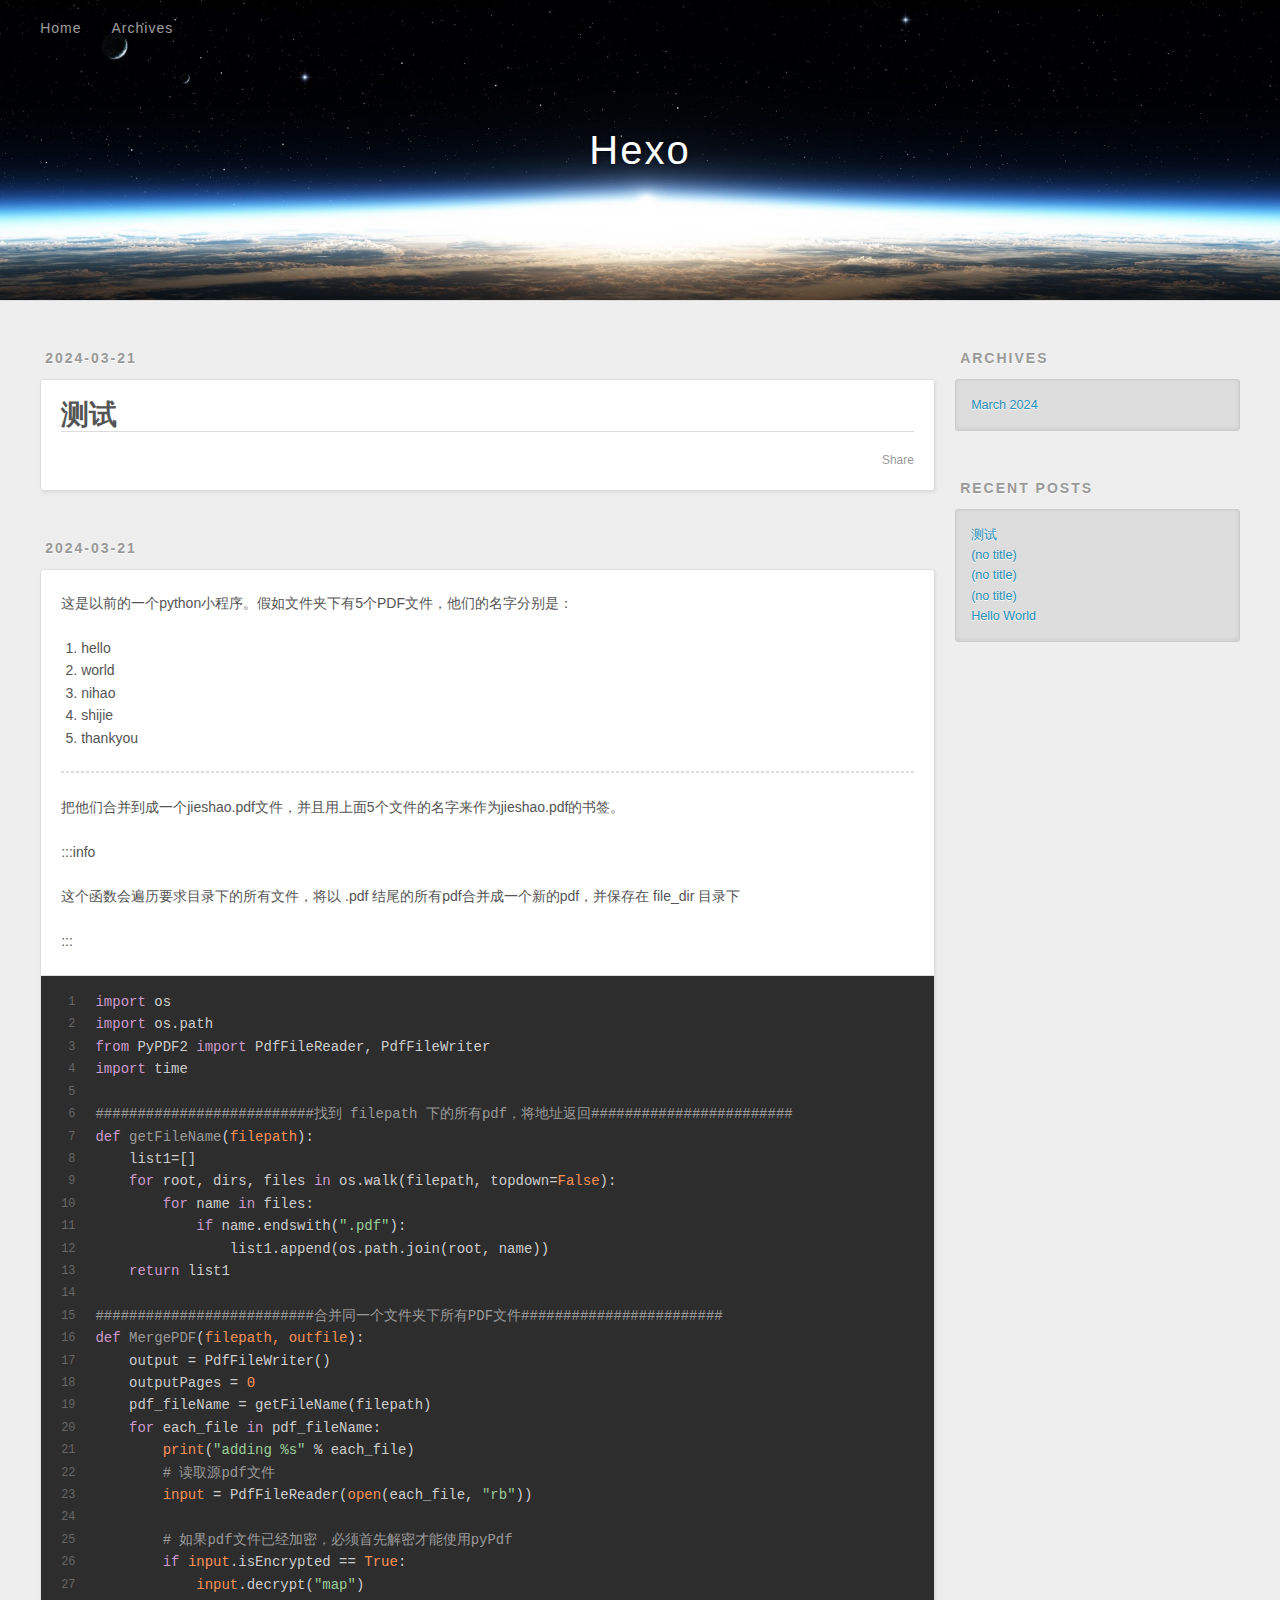
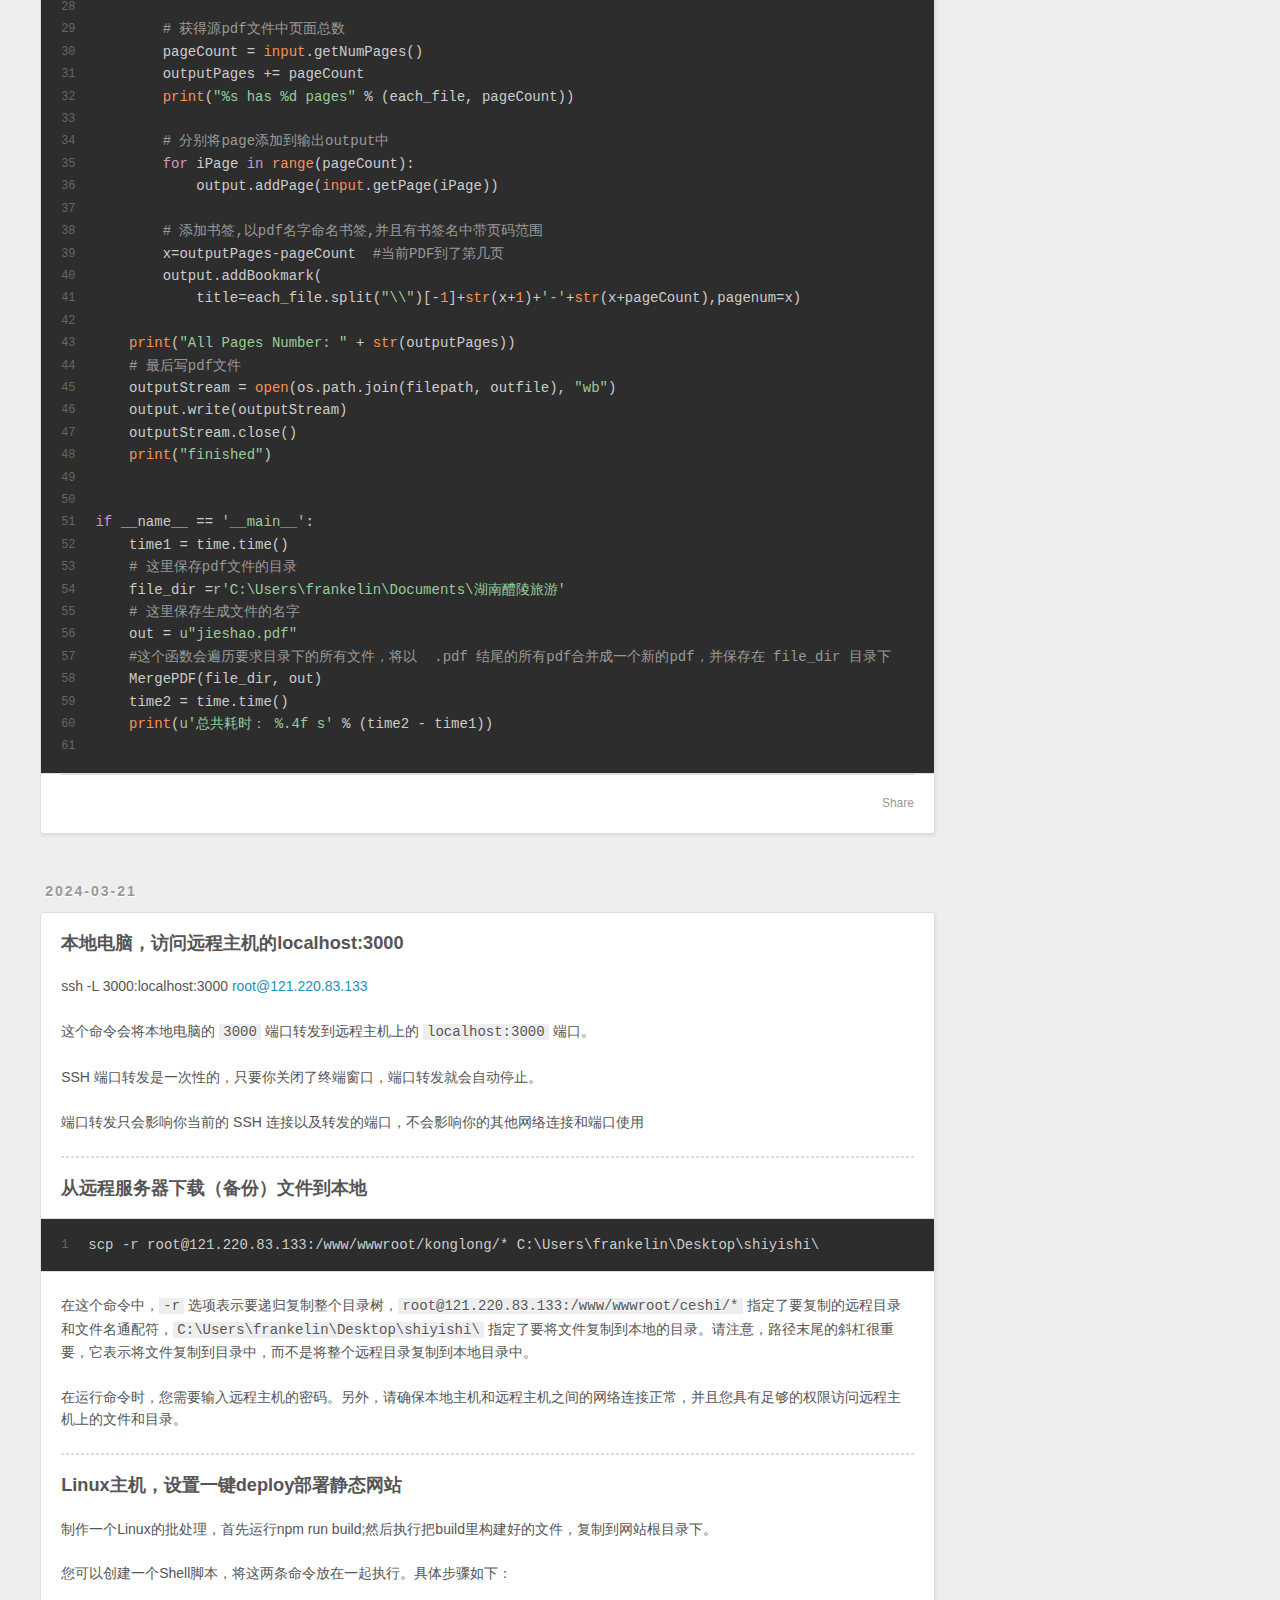
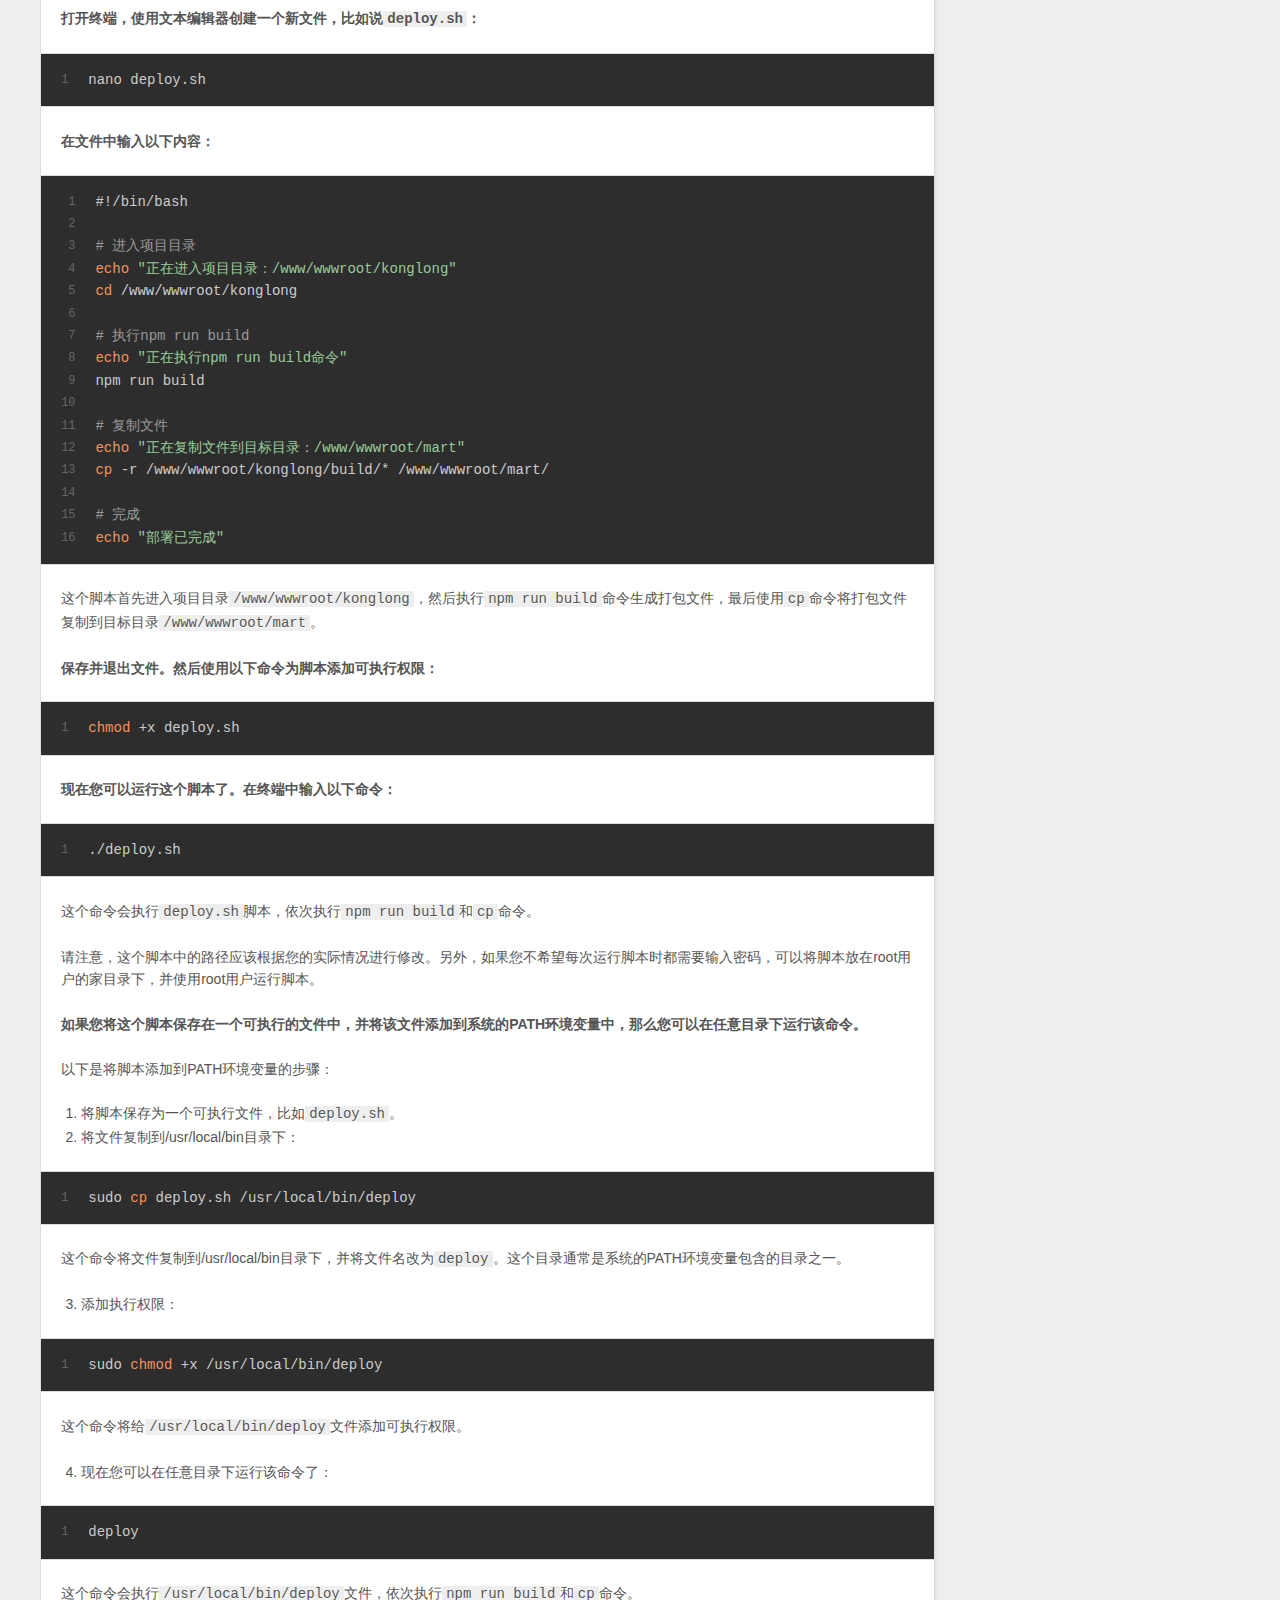
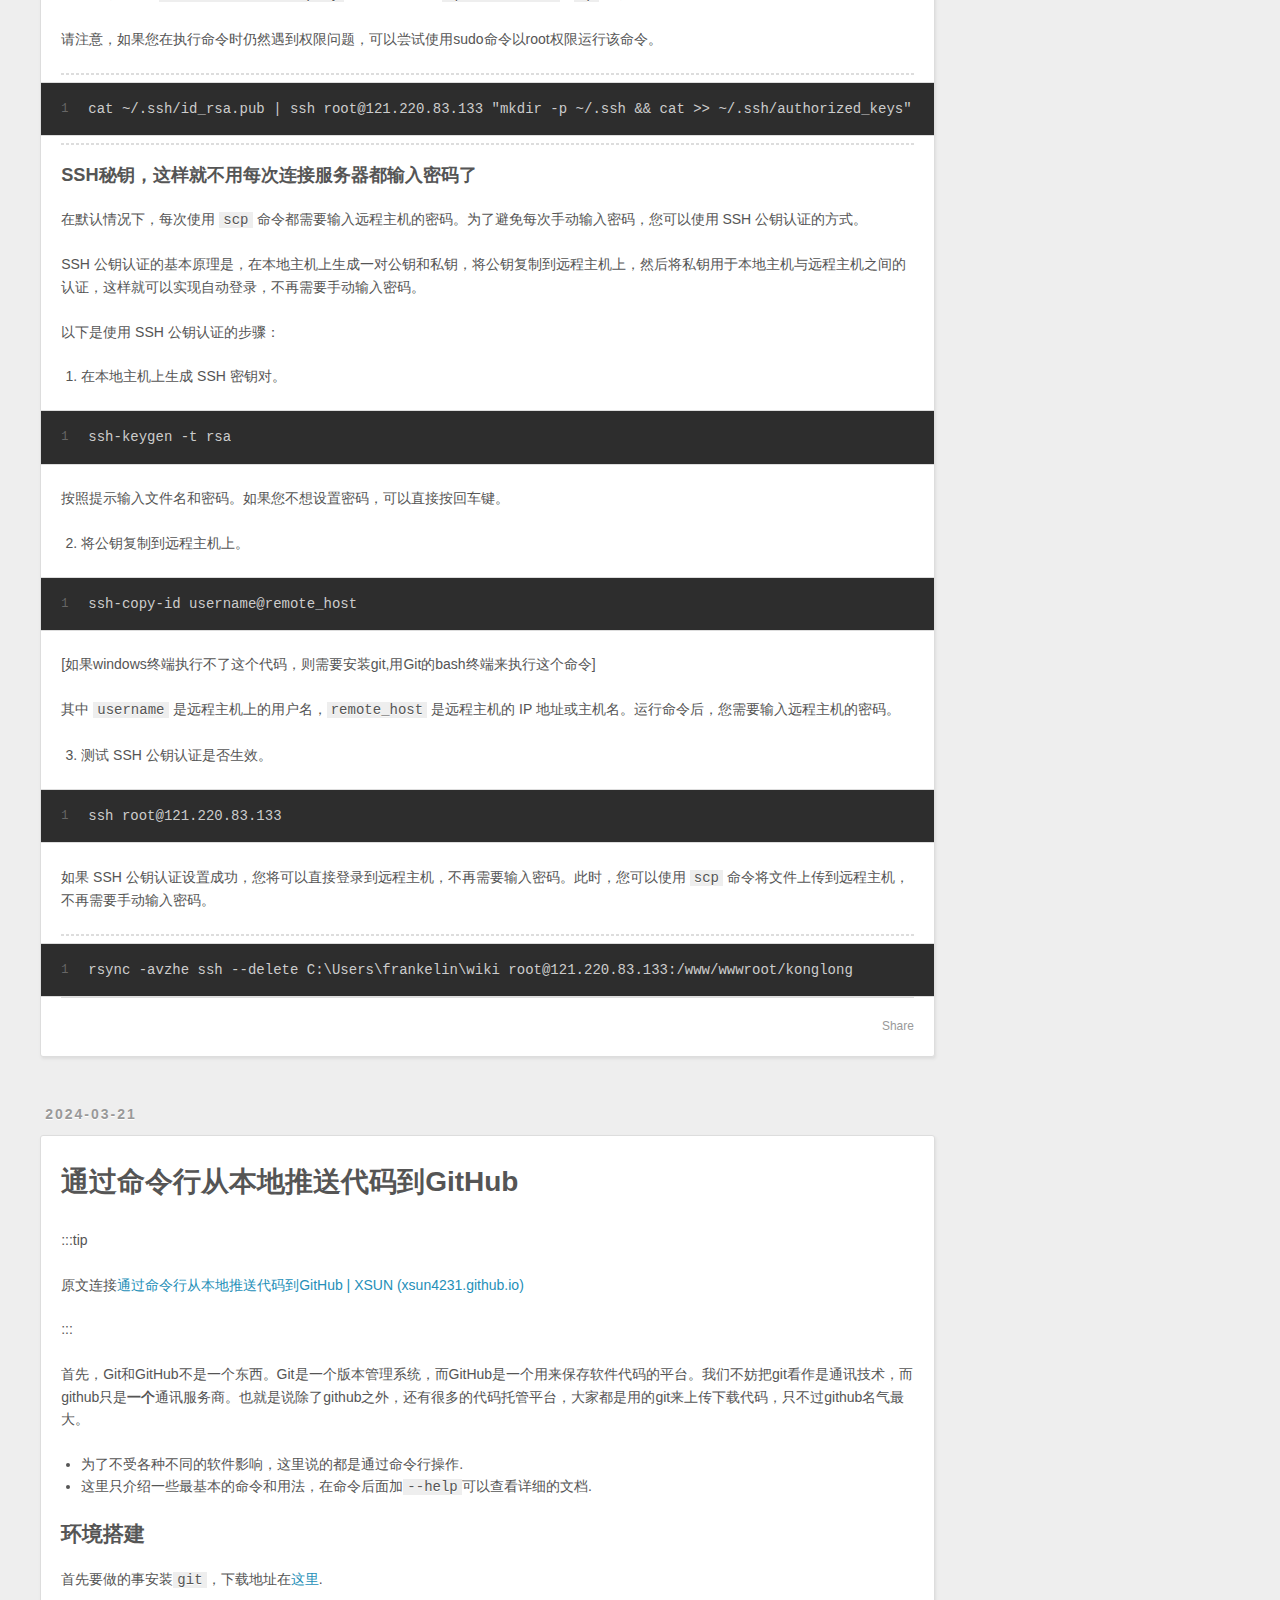
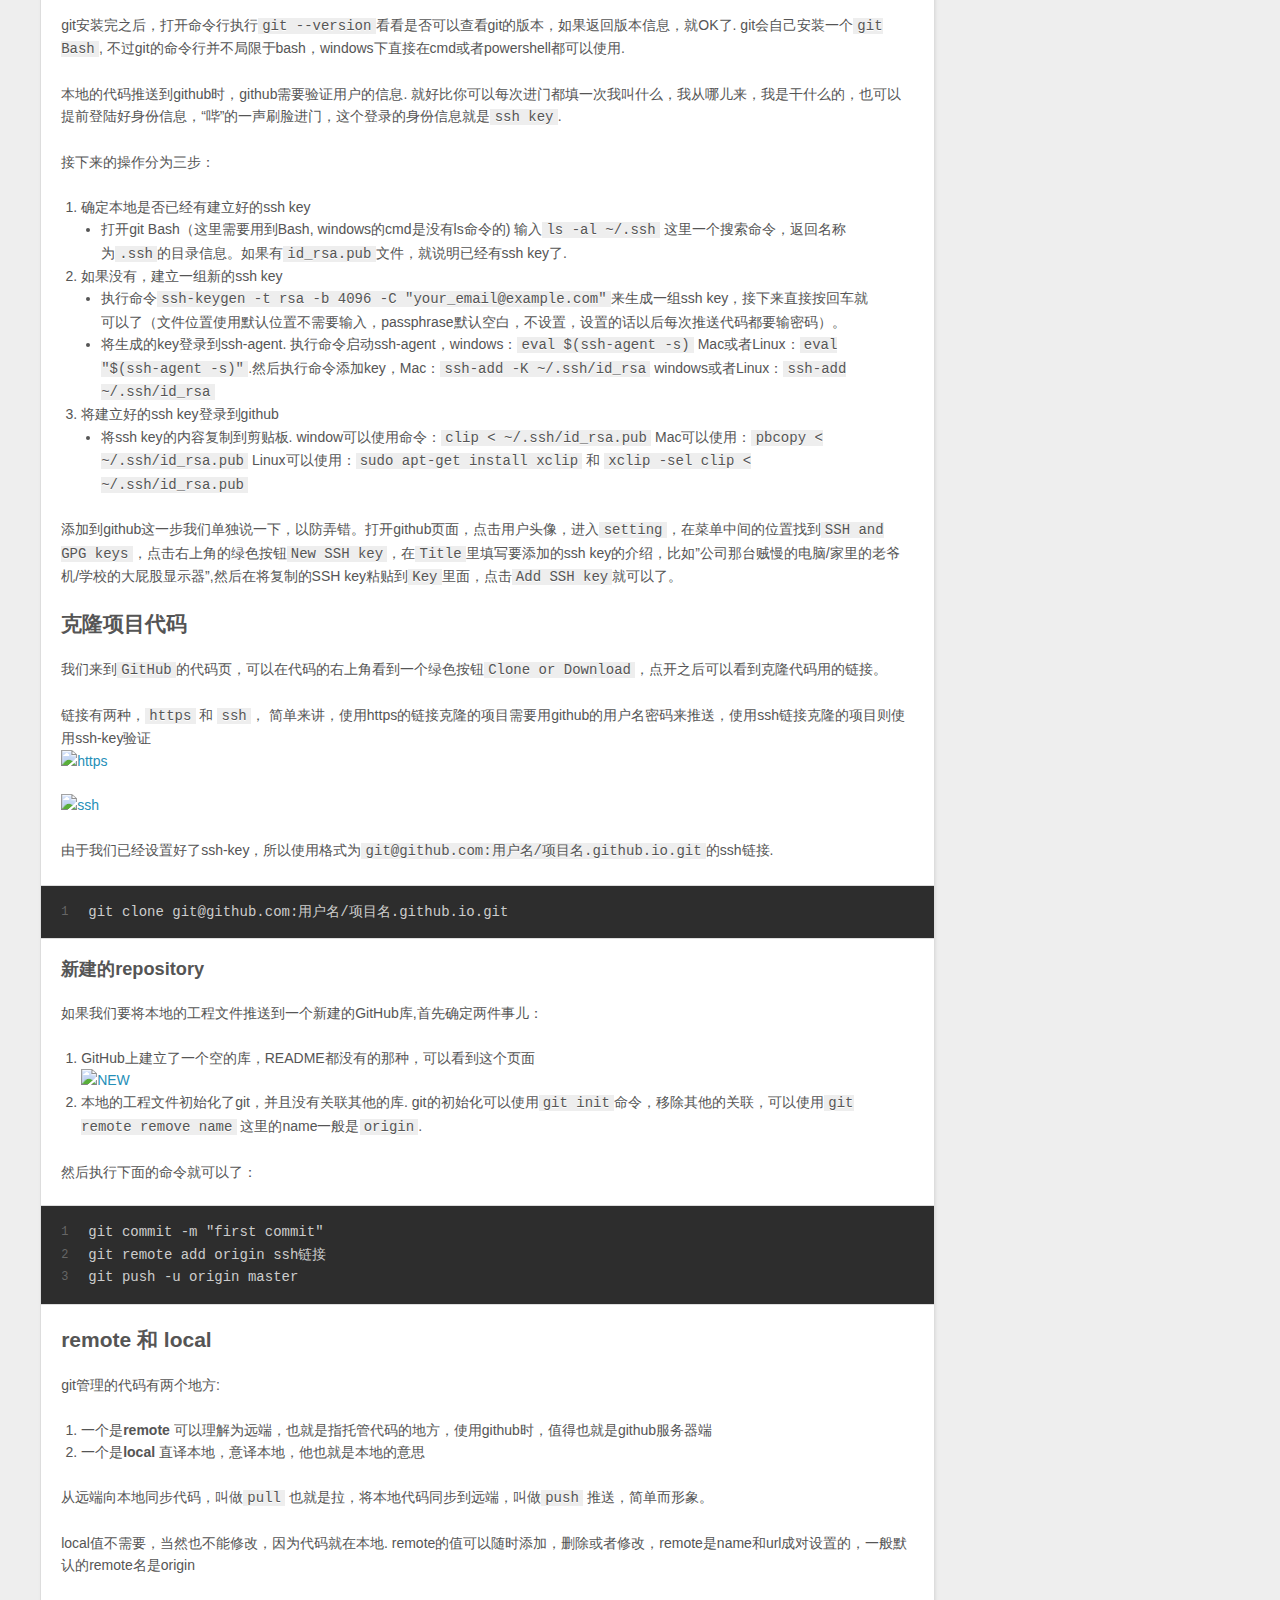
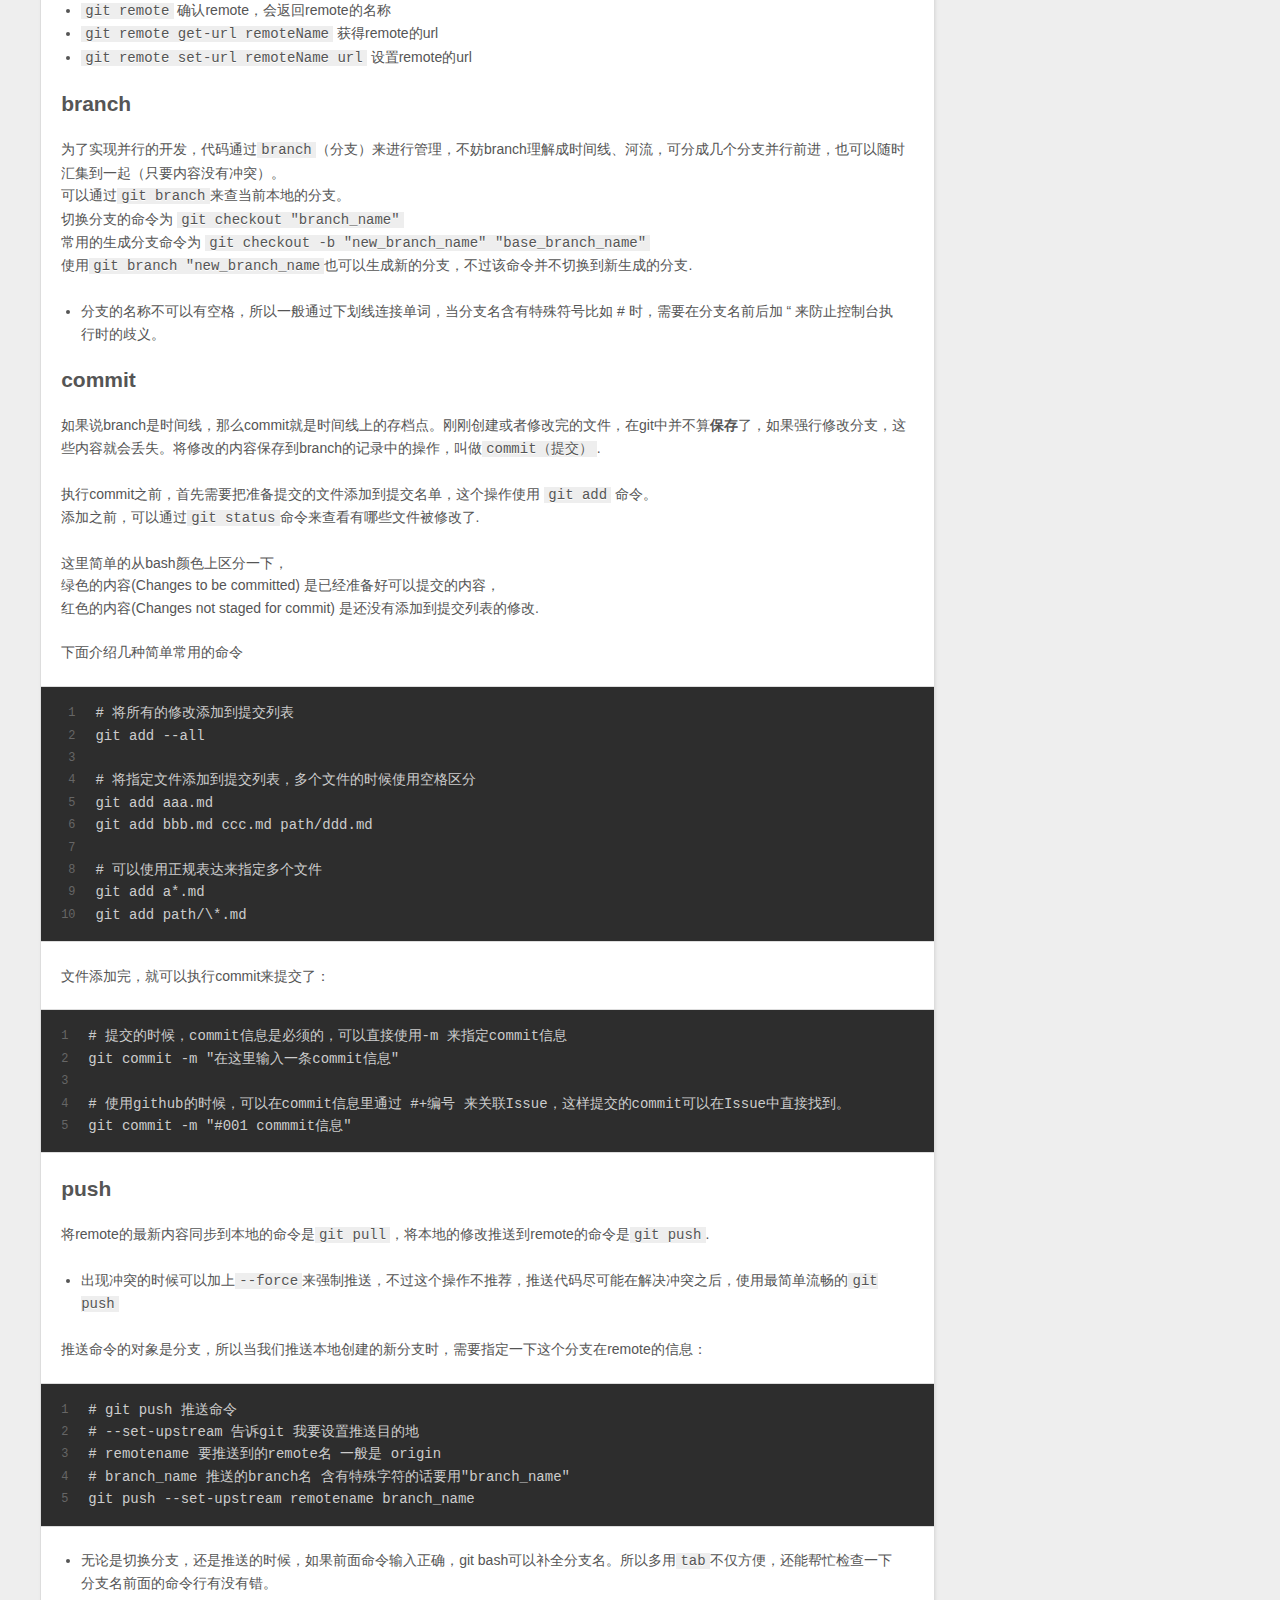
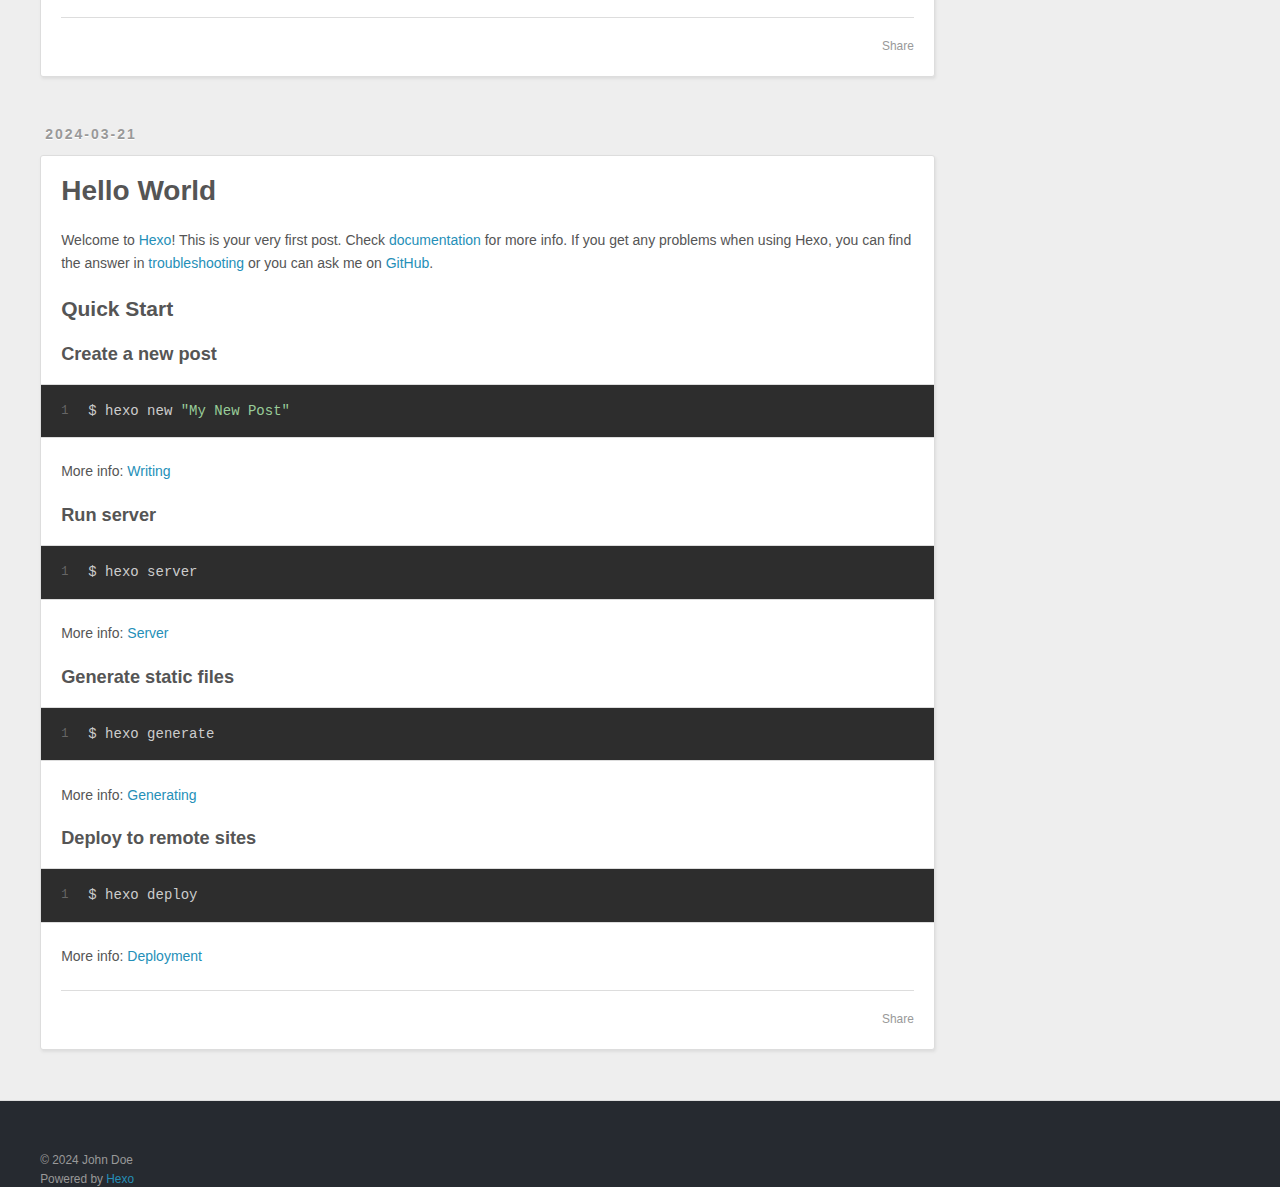
==== index.html @ c671fc61 "Site updated: 2024-03-21 11:23:31" ====
<!DOCTYPE html>
<html>
<head>
  <meta charset="utf-8">
  
  
  <title>Hexo</title>
  <meta name="viewport" content="width=device-width, initial-scale=1, shrink-to-fit=no">
  <meta property="og:type" content="website">
<meta property="og:title" content="Hexo">
<meta property="og:url" content="http://example.com/index.html">
<meta property="og:site_name" content="Hexo">
<meta property="og:locale" content="en_US">
<meta property="article:author" content="John Doe">
<meta name="twitter:card" content="summary">
  
    <link rel="alternate" href="/atom.xml" title="Hexo" type="application/atom+xml">
  
  
    <link rel="shortcut icon" href="/favicon.png">
  
  
  
<link rel="stylesheet" href="/css/style.css">

  
    
<link rel="stylesheet" href="/fancybox/jquery.fancybox.min.css">

  
  
<meta name="generator" content="Hexo 7.1.1"></head>

<body>
  <div id="container">
    <div id="wrap">
      <header id="header">
  <div id="banner"></div>
  <div id="header-outer" class="outer">
    <div id="header-title" class="inner">
      <h1 id="logo-wrap">
        <a href="/" id="logo">Hexo</a>
      </h1>
      
    </div>
    <div id="header-inner" class="inner">
      <nav id="main-nav">
        <a id="main-nav-toggle" class="nav-icon"><span class="fa fa-bars"></span></a>
        
          <a class="main-nav-link" href="/">Home</a>
        
          <a class="main-nav-link" href="/archives">Archives</a>
        
      </nav>
      <nav id="sub-nav">
        
        
          <a class="nav-icon" href="/atom.xml" title="RSS Feed"><span class="fa fa-rss"></span></a>
        
        <a class="nav-icon nav-search-btn" title="Search"><span class="fa fa-search"></span></a>
      </nav>
      <div id="search-form-wrap">
        <form action="//google.com/search" method="get" accept-charset="UTF-8" class="search-form"><input type="search" name="q" class="search-form-input" placeholder="Search"><button type="submit" class="search-form-submit">&#xF002;</button><input type="hidden" name="sitesearch" value="http://example.com"></form>
      </div>
    </div>
  </div>
</header>

      <div class="outer">
        <section id="main">
  
    <article id="post-测试" class="h-entry article article-type-post" itemprop="blogPost" itemscope itemtype="https://schema.org/BlogPosting">
  <div class="article-meta">
    <a href="/2024/03/21/%E6%B5%8B%E8%AF%95/" class="article-date">
  <time class="dt-published" datetime="2024-03-21T03:18:08.000Z" itemprop="datePublished">2024-03-21</time>
</a>
    
  </div>
  <div class="article-inner">
    
    
      <header class="article-header">
        
  
    <h1 itemprop="name">
      <a class="p-name article-title" href="/2024/03/21/%E6%B5%8B%E8%AF%95/">测试</a>
    </h1>
  

      </header>
    
    <div class="e-content article-entry" itemprop="articleBody">
      
        
      
    </div>
    <footer class="article-footer">
      <a data-url="http://example.com/2024/03/21/%E6%B5%8B%E8%AF%95/" data-id="clu0o3ob500018ks64itm0ro1" data-title="测试" class="article-share-link"><span class="fa fa-share">Share</span></a>
      
      
      
    </footer>
  </div>
  
</article>



  
    <article id="post-用python把多个pdf合并为一个PDF并自动添加书签" class="h-entry article article-type-post" itemprop="blogPost" itemscope itemtype="https://schema.org/BlogPosting">
  <div class="article-meta">
    <a href="/2024/03/21/%E7%94%A8python%E6%8A%8A%E5%A4%9A%E4%B8%AApdf%E5%90%88%E5%B9%B6%E4%B8%BA%E4%B8%80%E4%B8%AAPDF%E5%B9%B6%E8%87%AA%E5%8A%A8%E6%B7%BB%E5%8A%A0%E4%B9%A6%E7%AD%BE/" class="article-date">
  <time class="dt-published" datetime="2024-03-21T03:13:00.578Z" itemprop="datePublished">2024-03-21</time>
</a>
    
  </div>
  <div class="article-inner">
    
    
    <div class="e-content article-entry" itemprop="articleBody">
      
        <p>这是以前的一个python小程序。假如文件夹下有5个PDF文件，他们的名字分别是：</p>
<ol>
<li>hello</li>
<li>world</li>
<li>nihao</li>
<li>shijie</li>
<li>thankyou</li>
</ol>
<hr>
<p>把他们合并到成一个jieshao.pdf文件，并且用上面5个文件的名字来作为jieshao.pdf的书签。</p>
<p><em><!-- truncate --></em></p>
<p>:::info</p>
<p>这个函数会遍历要求目录下的所有文件，将以  .pdf 结尾的所有pdf合并成一个新的pdf，并保存在 file_dir 目录下</p>
<p>:::</p>
<figure class="highlight python"><table><tr><td class="gutter"><pre><span class="line">1</span><br><span class="line">2</span><br><span class="line">3</span><br><span class="line">4</span><br><span class="line">5</span><br><span class="line">6</span><br><span class="line">7</span><br><span class="line">8</span><br><span class="line">9</span><br><span class="line">10</span><br><span class="line">11</span><br><span class="line">12</span><br><span class="line">13</span><br><span class="line">14</span><br><span class="line">15</span><br><span class="line">16</span><br><span class="line">17</span><br><span class="line">18</span><br><span class="line">19</span><br><span class="line">20</span><br><span class="line">21</span><br><span class="line">22</span><br><span class="line">23</span><br><span class="line">24</span><br><span class="line">25</span><br><span class="line">26</span><br><span class="line">27</span><br><span class="line">28</span><br><span class="line">29</span><br><span class="line">30</span><br><span class="line">31</span><br><span class="line">32</span><br><span class="line">33</span><br><span class="line">34</span><br><span class="line">35</span><br><span class="line">36</span><br><span class="line">37</span><br><span class="line">38</span><br><span class="line">39</span><br><span class="line">40</span><br><span class="line">41</span><br><span class="line">42</span><br><span class="line">43</span><br><span class="line">44</span><br><span class="line">45</span><br><span class="line">46</span><br><span class="line">47</span><br><span class="line">48</span><br><span class="line">49</span><br><span class="line">50</span><br><span class="line">51</span><br><span class="line">52</span><br><span class="line">53</span><br><span class="line">54</span><br><span class="line">55</span><br><span class="line">56</span><br><span class="line">57</span><br><span class="line">58</span><br><span class="line">59</span><br><span class="line">60</span><br><span class="line">61</span><br></pre></td><td class="code"><pre><span class="line"><span class="keyword">import</span> os</span><br><span class="line"><span class="keyword">import</span> os.path</span><br><span class="line"><span class="keyword">from</span> PyPDF2 <span class="keyword">import</span> PdfFileReader, PdfFileWriter</span><br><span class="line"><span class="keyword">import</span> time</span><br><span class="line"></span><br><span class="line"><span class="comment">##########################找到 filepath 下的所有pdf，将地址返回########################</span></span><br><span class="line"><span class="keyword">def</span> <span class="title function_">getFileName</span>(<span class="params">filepath</span>):</span><br><span class="line">    list1=[]</span><br><span class="line">    <span class="keyword">for</span> root, dirs, files <span class="keyword">in</span> os.walk(filepath, topdown=<span class="literal">False</span>):</span><br><span class="line">        <span class="keyword">for</span> name <span class="keyword">in</span> files:</span><br><span class="line">            <span class="keyword">if</span> name.endswith(<span class="string">&quot;.pdf&quot;</span>):</span><br><span class="line">                list1.append(os.path.join(root, name))</span><br><span class="line">    <span class="keyword">return</span> list1</span><br><span class="line"></span><br><span class="line"><span class="comment">##########################合并同一个文件夹下所有PDF文件########################</span></span><br><span class="line"><span class="keyword">def</span> <span class="title function_">MergePDF</span>(<span class="params">filepath, outfile</span>):</span><br><span class="line">    output = PdfFileWriter()</span><br><span class="line">    outputPages = <span class="number">0</span></span><br><span class="line">    pdf_fileName = getFileName(filepath)</span><br><span class="line">    <span class="keyword">for</span> each_file <span class="keyword">in</span> pdf_fileName:</span><br><span class="line">        <span class="built_in">print</span>(<span class="string">&quot;adding %s&quot;</span> % each_file)</span><br><span class="line">        <span class="comment"># 读取源pdf文件</span></span><br><span class="line">        <span class="built_in">input</span> = PdfFileReader(<span class="built_in">open</span>(each_file, <span class="string">&quot;rb&quot;</span>))</span><br><span class="line"></span><br><span class="line">        <span class="comment"># 如果pdf文件已经加密，必须首先解密才能使用pyPdf</span></span><br><span class="line">        <span class="keyword">if</span> <span class="built_in">input</span>.isEncrypted == <span class="literal">True</span>:</span><br><span class="line">            <span class="built_in">input</span>.decrypt(<span class="string">&quot;map&quot;</span>)</span><br><span class="line"></span><br><span class="line">        <span class="comment"># 获得源pdf文件中页面总数</span></span><br><span class="line">        pageCount = <span class="built_in">input</span>.getNumPages()</span><br><span class="line">        outputPages += pageCount</span><br><span class="line">        <span class="built_in">print</span>(<span class="string">&quot;%s has %d pages&quot;</span> % (each_file, pageCount))</span><br><span class="line"></span><br><span class="line">        <span class="comment"># 分别将page添加到输出output中</span></span><br><span class="line">        <span class="keyword">for</span> iPage <span class="keyword">in</span> <span class="built_in">range</span>(pageCount):</span><br><span class="line">            output.addPage(<span class="built_in">input</span>.getPage(iPage))</span><br><span class="line"></span><br><span class="line">        <span class="comment"># 添加书签,以pdf名字命名书签,并且有书签名中带页码范围</span></span><br><span class="line">        x=outputPages-pageCount  <span class="comment">#当前PDF到了第几页</span></span><br><span class="line">        output.addBookmark(</span><br><span class="line">            title=each_file.split(<span class="string">&quot;\\&quot;</span>)[-<span class="number">1</span>]+<span class="built_in">str</span>(x+<span class="number">1</span>)+<span class="string">&#x27;-&#x27;</span>+<span class="built_in">str</span>(x+pageCount),pagenum=x)</span><br><span class="line"></span><br><span class="line">    <span class="built_in">print</span>(<span class="string">&quot;All Pages Number: &quot;</span> + <span class="built_in">str</span>(outputPages))</span><br><span class="line">    <span class="comment"># 最后写pdf文件</span></span><br><span class="line">    outputStream = <span class="built_in">open</span>(os.path.join(filepath, outfile), <span class="string">&quot;wb&quot;</span>)</span><br><span class="line">    output.write(outputStream)</span><br><span class="line">    outputStream.close()</span><br><span class="line">    <span class="built_in">print</span>(<span class="string">&quot;finished&quot;</span>)</span><br><span class="line"></span><br><span class="line"></span><br><span class="line"><span class="keyword">if</span> __name__ == <span class="string">&#x27;__main__&#x27;</span>:</span><br><span class="line">    time1 = time.time()</span><br><span class="line">    <span class="comment"># 这里保存pdf文件的目录    </span></span><br><span class="line">    file_dir =<span class="string">r&#x27;C:\Users\frankelin\Documents\湖南醴陵旅游&#x27;</span> </span><br><span class="line">    <span class="comment"># 这里保存生成文件的名字</span></span><br><span class="line">    out = <span class="string">u&quot;jieshao.pdf&quot;</span> </span><br><span class="line">    <span class="comment">#这个函数会遍历要求目录下的所有文件，将以  .pdf 结尾的所有pdf合并成一个新的pdf，并保存在 file_dir 目录下</span></span><br><span class="line">    MergePDF(file_dir, out)</span><br><span class="line">    time2 = time.time()</span><br><span class="line">    <span class="built_in">print</span>(<span class="string">u&#x27;总共耗时： %.4f s&#x27;</span> % (time2 - time1))</span><br><span class="line"></span><br></pre></td></tr></table></figure>


      
    </div>
    <footer class="article-footer">
      <a data-url="http://example.com/2024/03/21/%E7%94%A8python%E6%8A%8A%E5%A4%9A%E4%B8%AApdf%E5%90%88%E5%B9%B6%E4%B8%BA%E4%B8%80%E4%B8%AAPDF%E5%B9%B6%E8%87%AA%E5%8A%A8%E6%B7%BB%E5%8A%A0%E4%B9%A6%E7%AD%BE/" data-id="clu0o3ob800038ks6ar0wbamq" data-title="" class="article-share-link"><span class="fa fa-share">Share</span></a>
      
      
      
    </footer>
  </div>
  
</article>



  
    <article id="post-docusaurus和腾讯云服务器的朴素沟通" class="h-entry article article-type-post" itemprop="blogPost" itemscope itemtype="https://schema.org/BlogPosting">
  <div class="article-meta">
    <a href="/2024/03/21/docusaurus%E5%92%8C%E8%85%BE%E8%AE%AF%E4%BA%91%E6%9C%8D%E5%8A%A1%E5%99%A8%E7%9A%84%E6%9C%B4%E7%B4%A0%E6%B2%9F%E9%80%9A/" class="article-date">
  <time class="dt-published" datetime="2024-03-21T03:13:00.570Z" itemprop="datePublished">2024-03-21</time>
</a>
    
  </div>
  <div class="article-inner">
    
    
    <div class="e-content article-entry" itemprop="articleBody">
      
        <h3 id="本地电脑，访问远程主机的localhost-3000"><a href="#本地电脑，访问远程主机的localhost-3000" class="headerlink" title="本地电脑，访问远程主机的localhost:3000"></a>本地电脑，访问远程主机的localhost:3000</h3><p>ssh -L 3000:localhost:3000 <a href="mailto:&#114;&#x6f;&#x6f;&#116;&#64;&#49;&#50;&#x31;&#x2e;&#x32;&#50;&#x30;&#x2e;&#56;&#x33;&#x2e;&#49;&#51;&#51;">&#114;&#x6f;&#x6f;&#116;&#64;&#49;&#50;&#x31;&#x2e;&#x32;&#50;&#x30;&#x2e;&#56;&#x33;&#x2e;&#49;&#51;&#51;</a></p>
<p>这个命令会将本地电脑的 <code>3000</code> 端口转发到远程主机上的 <code>localhost:3000</code> 端口。</p>
<p>SSH 端口转发是一次性的，只要你关闭了终端窗口，端口转发就会自动停止。</p>
<p>端口转发只会影响你当前的 SSH 连接以及转发的端口，不会影响你的其他网络连接和端口使用<br><em><!-- truncate --></em></p>
<hr>
<h3 id="从远程服务器下载（备份）文件到本地"><a href="#从远程服务器下载（备份）文件到本地" class="headerlink" title="从远程服务器下载（备份）文件到本地"></a>从远程服务器下载（备份）文件到本地</h3><figure class="highlight bash"><table><tr><td class="gutter"><pre><span class="line">1</span><br></pre></td><td class="code"><pre><span class="line">scp -r root@121.220.83.133:/www/wwwroot/konglong/* C:\Users\frankelin\Desktop\shiyishi\</span><br></pre></td></tr></table></figure>

<p>在这个命令中，<code>-r</code> 选项表示要递归复制整个目录树，<code>root@121.220.83.133:/www/wwwroot/ceshi/*</code> 指定了要复制的远程目录和文件名通配符，<code>C:\Users\frankelin\Desktop\shiyishi\</code> 指定了要将文件复制到本地的目录。请注意，路径末尾的斜杠很重要，它表示将文件复制到目录中，而不是将整个远程目录复制到本地目录中。</p>
<p>在运行命令时，您需要输入远程主机的密码。另外，请确保本地主机和远程主机之间的网络连接正常，并且您具有足够的权限访问远程主机上的文件和目录。</p>
<hr>
<h3 id="Linux主机，设置一键deploy部署静态网站"><a href="#Linux主机，设置一键deploy部署静态网站" class="headerlink" title="Linux主机，设置一键deploy部署静态网站"></a>Linux主机，设置一键deploy部署静态网站</h3><p>制作一个Linux的批处理，首先运行npm run build;然后执行把build里构建好的文件，复制到网站根目录下。</p>
<p>您可以创建一个Shell脚本，将这两条命令放在一起执行。具体步骤如下：</p>
<p><strong>打开终端，使用文本编辑器创建一个新文件，比如说<code>deploy.sh</code>：</strong></p>
<figure class="highlight bash"><table><tr><td class="gutter"><pre><span class="line">1</span><br></pre></td><td class="code"><pre><span class="line">nano deploy.sh</span><br></pre></td></tr></table></figure>

<p><strong>在文件中输入以下内容：</strong></p>
<figure class="highlight bash"><table><tr><td class="gutter"><pre><span class="line">1</span><br><span class="line">2</span><br><span class="line">3</span><br><span class="line">4</span><br><span class="line">5</span><br><span class="line">6</span><br><span class="line">7</span><br><span class="line">8</span><br><span class="line">9</span><br><span class="line">10</span><br><span class="line">11</span><br><span class="line">12</span><br><span class="line">13</span><br><span class="line">14</span><br><span class="line">15</span><br><span class="line">16</span><br></pre></td><td class="code"><pre><span class="line"><span class="meta">#!/bin/bash</span></span><br><span class="line"></span><br><span class="line"><span class="comment"># 进入项目目录</span></span><br><span class="line"><span class="built_in">echo</span> <span class="string">&quot;正在进入项目目录：/www/wwwroot/konglong&quot;</span></span><br><span class="line"><span class="built_in">cd</span> /www/wwwroot/konglong</span><br><span class="line"></span><br><span class="line"><span class="comment"># 执行npm run build</span></span><br><span class="line"><span class="built_in">echo</span> <span class="string">&quot;正在执行npm run build命令&quot;</span></span><br><span class="line">npm run build</span><br><span class="line"></span><br><span class="line"><span class="comment"># 复制文件</span></span><br><span class="line"><span class="built_in">echo</span> <span class="string">&quot;正在复制文件到目标目录：/www/wwwroot/mart&quot;</span></span><br><span class="line"><span class="built_in">cp</span> -r /www/wwwroot/konglong/build/* /www/wwwroot/mart/</span><br><span class="line"></span><br><span class="line"><span class="comment"># 完成</span></span><br><span class="line"><span class="built_in">echo</span> <span class="string">&quot;部署已完成&quot;</span></span><br></pre></td></tr></table></figure>

<p>这个脚本首先进入项目目录<code>/www/wwwroot/konglong</code>，然后执行<code>npm run build</code>命令生成打包文件，最后使用<code>cp</code>命令将打包文件复制到目标目录<code>/www/wwwroot/mart</code>。</p>
<p><strong>保存并退出文件。然后使用以下命令为脚本添加可执行权限：</strong></p>
<figure class="highlight bash"><table><tr><td class="gutter"><pre><span class="line">1</span><br></pre></td><td class="code"><pre><span class="line"><span class="built_in">chmod</span> +x deploy.sh</span><br></pre></td></tr></table></figure>

<p><strong>现在您可以运行这个脚本了。在终端中输入以下命令：</strong></p>
<figure class="highlight bash"><table><tr><td class="gutter"><pre><span class="line">1</span><br></pre></td><td class="code"><pre><span class="line">./deploy.sh</span><br></pre></td></tr></table></figure>

<p>这个命令会执行<code>deploy.sh</code>脚本，依次执行<code>npm run build</code>和<code>cp</code>命令。</p>
<p>请注意，这个脚本中的路径应该根据您的实际情况进行修改。另外，如果您不希望每次运行脚本时都需要输入密码，可以将脚本放在root用户的家目录下，并使用root用户运行脚本。</p>
<p><strong>如果您将这个脚本保存在一个可执行的文件中，并将该文件添加到系统的PATH环境变量中，那么您可以在任意目录下运行该命令。</strong></p>
<p>以下是将脚本添加到PATH环境变量的步骤：</p>
<ol>
<li>将脚本保存为一个可执行文件，比如<code>deploy.sh</code>。</li>
<li>将文件复制到&#x2F;usr&#x2F;local&#x2F;bin目录下：</li>
</ol>
<figure class="highlight bash"><table><tr><td class="gutter"><pre><span class="line">1</span><br></pre></td><td class="code"><pre><span class="line">sudo <span class="built_in">cp</span> deploy.sh /usr/local/bin/deploy</span><br></pre></td></tr></table></figure>

<p>这个命令将文件复制到&#x2F;usr&#x2F;local&#x2F;bin目录下，并将文件名改为<code>deploy</code>。这个目录通常是系统的PATH环境变量包含的目录之一。</p>
<ol start="3">
<li>添加执行权限：</li>
</ol>
<figure class="highlight bash"><table><tr><td class="gutter"><pre><span class="line">1</span><br></pre></td><td class="code"><pre><span class="line">sudo <span class="built_in">chmod</span> +x /usr/local/bin/deploy</span><br></pre></td></tr></table></figure>

<p>这个命令将给<code>/usr/local/bin/deploy</code>文件添加可执行权限。</p>
<ol start="4">
<li>现在您可以在任意目录下运行该命令了：</li>
</ol>
<figure class="highlight bash"><table><tr><td class="gutter"><pre><span class="line">1</span><br></pre></td><td class="code"><pre><span class="line">deploy</span><br></pre></td></tr></table></figure>

<p>这个命令会执行<code>/usr/local/bin/deploy</code>文件，依次执行<code>npm run build</code>和<code>cp</code>命令。</p>
<p>请注意，如果您在执行命令时仍然遇到权限问题，可以尝试使用sudo命令以root权限运行该命令。</p>
<hr>
<figure class="highlight plaintext"><table><tr><td class="gutter"><pre><span class="line">1</span><br></pre></td><td class="code"><pre><span class="line">cat ~/.ssh/id_rsa.pub | ssh root@121.220.83.133 &quot;mkdir -p ~/.ssh &amp;&amp; cat &gt;&gt; ~/.ssh/authorized_keys&quot;</span><br></pre></td></tr></table></figure>

<hr>
<h3 id="SSH秘钥，这样就不用每次连接服务器都输入密码了"><a href="#SSH秘钥，这样就不用每次连接服务器都输入密码了" class="headerlink" title="SSH秘钥，这样就不用每次连接服务器都输入密码了"></a>SSH秘钥，这样就不用每次连接服务器都输入密码了</h3><p>在默认情况下，每次使用 <code>scp</code> 命令都需要输入远程主机的密码。为了避免每次手动输入密码，您可以使用 SSH 公钥认证的方式。</p>
<p>SSH 公钥认证的基本原理是，在本地主机上生成一对公钥和私钥，将公钥复制到远程主机上，然后将私钥用于本地主机与远程主机之间的认证，这样就可以实现自动登录，不再需要手动输入密码。</p>
<p>以下是使用 SSH 公钥认证的步骤：</p>
<ol>
<li>在本地主机上生成 SSH 密钥对。</li>
</ol>
<figure class="highlight plaintext"><table><tr><td class="gutter"><pre><span class="line">1</span><br></pre></td><td class="code"><pre><span class="line">ssh-keygen -t rsa</span><br></pre></td></tr></table></figure>

<p>按照提示输入文件名和密码。如果您不想设置密码，可以直接按回车键。</p>
<ol start="2">
<li>将公钥复制到远程主机上。</li>
</ol>
<figure class="highlight plaintext"><table><tr><td class="gutter"><pre><span class="line">1</span><br></pre></td><td class="code"><pre><span class="line">ssh-copy-id username@remote_host</span><br></pre></td></tr></table></figure>

<p>[如果windows终端执行不了这个代码，则需要安装git,用Git的bash终端来执行这个命令]</p>
<p>其中 <code>username</code> 是远程主机上的用户名，<code>remote_host</code> 是远程主机的 IP 地址或主机名。运行命令后，您需要输入远程主机的密码。</p>
<ol start="3">
<li>测试 SSH 公钥认证是否生效。</li>
</ol>
<figure class="highlight plaintext"><table><tr><td class="gutter"><pre><span class="line">1</span><br></pre></td><td class="code"><pre><span class="line">ssh root@121.220.83.133</span><br></pre></td></tr></table></figure>

<p>如果 SSH 公钥认证设置成功，您将可以直接登录到远程主机，不再需要输入密码。此时，您可以使用 <code>scp</code> 命令将文件上传到远程主机，不再需要手动输入密码。</p>
<hr>
<figure class="highlight bash"><table><tr><td class="gutter"><pre><span class="line">1</span><br></pre></td><td class="code"><pre><span class="line">rsync -avzhe ssh --delete C:\Users\frankelin\wiki root@121.220.83.133:/www/wwwroot/konglong</span><br></pre></td></tr></table></figure>


      
    </div>
    <footer class="article-footer">
      <a data-url="http://example.com/2024/03/21/docusaurus%E5%92%8C%E8%85%BE%E8%AE%AF%E4%BA%91%E6%9C%8D%E5%8A%A1%E5%99%A8%E7%9A%84%E6%9C%B4%E7%B4%A0%E6%B2%9F%E9%80%9A/" data-id="clu0o3ob200008ks6cp6019vl" data-title="" class="article-share-link"><span class="fa fa-share">Share</span></a>
      
      
      
    </footer>
  </div>
  
</article>



  
    <article id="post-2024-03-17-git使用简介教程" class="h-entry article article-type-post" itemprop="blogPost" itemscope itemtype="https://schema.org/BlogPosting">
  <div class="article-meta">
    <a href="/2024/03/21/2024-03-17-git%E4%BD%BF%E7%94%A8%E7%AE%80%E4%BB%8B%E6%95%99%E7%A8%8B/" class="article-date">
  <time class="dt-published" datetime="2024-03-21T03:13:00.551Z" itemprop="datePublished">2024-03-21</time>
</a>
    
  </div>
  <div class="article-inner">
    
    
    <div class="e-content article-entry" itemprop="articleBody">
      
        <h1 id="通过命令行从本地推送代码到GitHub"><a href="#通过命令行从本地推送代码到GitHub" class="headerlink" title="通过命令行从本地推送代码到GitHub"></a>通过命令行从本地推送代码到GitHub</h1><p>:::tip</p>
<p>原文连接<a target="_blank" rel="noopener" href="https://xsun4231.github.io/2019/04/15/git-connect/">通过命令行从本地推送代码到GitHub | XSUN (xsun4231.github.io)</a></p>
<p>:::</p>
<p>首先，Git和GitHub不是一个东西。Git是一个版本管理系统，而GitHub是一个用来保存软件代码的平台。我们不妨把git看作是通讯技术，而github只是<strong>一个</strong>通讯服务商。也就是说除了github之外，还有很多的代码托管平台，大家都是用的git来上传下载代码，只不过github名气最大。</p>
<p><em><!-- truncate --></em></p>
<ul>
<li>为了不受各种不同的软件影响，这里说的都是通过命令行操作.</li>
<li>这里只介绍一些最基本的命令和用法，在命令后面加<code>--help</code>可以查看详细的文档.</li>
</ul>
<h2 id="环境搭建"><a href="#环境搭建" class="headerlink" title="环境搭建"></a>环境搭建</h2><p>首先要做的事安装<code>git</code>，下载地址在<a target="_blank" rel="noopener" href="https://git-scm.com/downloads">这里</a>.</p>
<p>git安装完之后，打开命令行执行<code>git --version</code>看看是否可以查看git的版本，如果返回版本信息，就OK了. git会自己安装一个<code>git Bash</code>, 不过git的命令行并不局限于bash，windows下直接在cmd或者powershell都可以使用.</p>
<p>本地的代码推送到github时，github需要验证用户的信息. 就好比你可以每次进门都填一次我叫什么，我从哪儿来，我是干什么的，也可以提前登陆好身份信息，“哔”的一声刷脸进门，这个登录的身份信息就是<code>ssh key</code>.</p>
<p>接下来的操作分为三步：</p>
<ol>
<li>确定本地是否已经有建立好的ssh key<ul>
<li>打开git Bash（这里需要用到Bash, windows的cmd是没有ls命令的) 输入<code>ls -al ~/.ssh</code> 这里一个搜索命令，返回名称为<code>.ssh</code>的目录信息。如果有<code>id_rsa.pub</code>文件，就说明已经有ssh key了.</li>
</ul>
</li>
<li>如果没有，建立一组新的ssh key<ul>
<li>执行命令<code>ssh-keygen -t rsa -b 4096 -C &quot;your_email@example.com&quot;</code>来生成一组ssh key，接下来直接按回车就可以了（文件位置使用默认位置不需要输入，passphrase默认空白，不设置，设置的话以后每次推送代码都要输密码）。</li>
<li>将生成的key登录到ssh-agent. 执行命令启动ssh-agent，windows：<code>eval $(ssh-agent -s)</code> Mac或者Linux：<code>eval &quot;$(ssh-agent -s)&quot;</code>.然后执行命令添加key，Mac：<code>ssh-add -K ~/.ssh/id_rsa</code> windows或者Linux：<code>ssh-add ~/.ssh/id_rsa</code></li>
</ul>
</li>
<li>将建立好的ssh key登录到github<ul>
<li>将ssh key的内容复制到剪贴板. window可以使用命令：<code>clip &lt; ~/.ssh/id_rsa.pub</code> Mac可以使用：<code>pbcopy &lt; ~/.ssh/id_rsa.pub</code> Linux可以使用：<code>sudo apt-get install xclip</code> 和 <code>xclip -sel clip &lt; ~/.ssh/id_rsa.pub</code></li>
</ul>
</li>
</ol>
<p>添加到github这一步我们单独说一下，以防弄错。打开github页面，点击用户头像，进入<code>setting</code>，在菜单中间的位置找到<code>SSH and GPG keys</code>，点击右上角的绿色按钮<code>New SSH key</code>，在<code>Title</code>里填写要添加的ssh key的介绍，比如”公司那台贼慢的电脑&#x2F;家里的老爷机&#x2F;学校的大屁股显示器”,然后在将复制的SSH key粘贴到<code>Key</code>里面，点击<code>Add SSH key</code>就可以了。</p>
<h2 id="克隆项目代码"><a href="#克隆项目代码" class="headerlink" title="克隆项目代码"></a>克隆项目代码</h2><p>我们来到<code>GitHub</code>的代码页，可以在代码的右上角看到一个绿色按钮<code>Clone or Download</code>，点开之后可以看到克隆代码用的链接。</p>
<p>链接有两种，<code>https</code> 和 <code>ssh</code>， 简单来讲，使用https的链接克隆的项目需要用github的用户名密码来推送，使用ssh链接克隆的项目则使用ssh-key验证<br><a target="_blank" rel="noopener" href="https://xsun4231.github.io/2019/04/15/git-connect/usehttps.PNG"><img src="https://docu-1319658309.cos.ap-guangzhou.myqcloud.com/usehttps.PNG" alt="https"></a></p>
<p><a target="_blank" rel="noopener" href="https://xsun4231.github.io/2019/04/15/git-connect/usessh.PNG"><img src="https://docu-1319658309.cos.ap-guangzhou.myqcloud.com/usessh.PNG" alt="ssh"></a></p>
<p>由于我们已经设置好了ssh-key，所以使用格式为<code>git@github.com:用户名/项目名.github.io.git</code>的ssh链接.</p>
<figure class="highlight plaintext"><table><tr><td class="gutter"><pre><span class="line">1</span><br></pre></td><td class="code"><pre><span class="line">git clone git@github.com:用户名/项目名.github.io.git</span><br></pre></td></tr></table></figure>



<h3 id="新建的repository"><a href="#新建的repository" class="headerlink" title="新建的repository"></a>新建的repository</h3><p>如果我们要将本地的工程文件推送到一个新建的GitHub库,首先确定两件事儿：</p>
<ol>
<li>GitHub上建立了一个空的库，README都没有的那种，可以看到这个页面<a target="_blank" rel="noopener" href="https://xsun4231.github.io/2019/04/15/git-connect/new_repository.PNG"><img src="https://docu-1319658309.cos.ap-guangzhou.myqcloud.com/new_repository.PNG" alt="NEW"></a></li>
<li>本地的工程文件初始化了git，并且没有关联其他的库. git的初始化可以使用<code>git init</code>命令，移除其他的关联，可以使用<code>git remote remove name</code> 这里的name一般是<code>origin</code>.</li>
</ol>
<p>然后执行下面的命令就可以了：</p>
<figure class="highlight plaintext"><table><tr><td class="gutter"><pre><span class="line">1</span><br><span class="line">2</span><br><span class="line">3</span><br></pre></td><td class="code"><pre><span class="line">git commit -m &quot;first commit&quot;</span><br><span class="line">git remote add origin ssh链接</span><br><span class="line">git push -u origin master</span><br></pre></td></tr></table></figure>



<h2 id="remote-和-local"><a href="#remote-和-local" class="headerlink" title="remote 和 local"></a>remote 和 local</h2><p>git管理的代码有两个地方:</p>
<ol>
<li>一个是<strong>remote</strong> 可以理解为远端，也就是指托管代码的地方，使用github时，值得也就是github服务器端</li>
<li>一个是<strong>local</strong> 直译本地，意译本地，他也就是本地的意思</li>
</ol>
<p>从远端向本地同步代码，叫做<code>pull</code> 也就是拉，将本地代码同步到远端，叫做<code>push</code> 推送，简单而形象。</p>
<p>local值不需要，当然也不能修改，因为代码就在本地. remote的值可以随时添加，删除或者修改，remote是name和url成对设置的，一般默认的remote名是origin</p>
<ul>
<li><code>git remote</code> 确认remote，会返回remote的名称</li>
<li><code>git remote get-url remoteName</code> 获得remote的url</li>
<li><code>git remote set-url remoteName url</code> 设置remote的url</li>
</ul>
<h2 id="branch"><a href="#branch" class="headerlink" title="branch"></a>branch</h2><p>为了实现并行的开发，代码通过<code>branch</code>（分支）来进行管理，不妨branch理解成时间线、河流，可分成几个分支并行前进，也可以随时汇集到一起（只要内容没有冲突）。<br>可以通过<code>git branch</code>来查当前本地的分支。<br>切换分支的命令为 <code>git checkout &quot;branch_name&quot;</code><br>常用的生成分支命令为 <code>git checkout -b &quot;new_branch_name&quot; &quot;base_branch_name&quot;</code><br>使用<code>git branch &quot;new_branch_name</code>也可以生成新的分支，不过该命令并不切换到新生成的分支.</p>
<ul>
<li>分支的名称不可以有空格，所以一般通过下划线连接单词，当分支名含有特殊符号比如 # 时，需要在分支名前后加 “ 来防止控制台执行时的歧义。</li>
</ul>
<h2 id="commit"><a href="#commit" class="headerlink" title="commit"></a>commit</h2><p>如果说branch是时间线，那么commit就是时间线上的存档点。刚刚创建或者修改完的文件，在git中并不算<strong>保存</strong>了，如果强行修改分支，这些内容就会丢失。将修改的内容保存到branch的记录中的操作，叫做<code>commit（提交）</code>.</p>
<p>执行commit之前，首先需要把准备提交的文件添加到提交名单，这个操作使用 <code>git add</code> 命令。<br>添加之前，可以通过<code>git status</code>命令来查看有哪些文件被修改了.</p>
<p>这里简单的从bash颜色上区分一下，<br>绿色的内容(Changes to be committed) 是已经准备好可以提交的内容，<br>红色的内容(Changes not staged for commit) 是还没有添加到提交列表的修改.</p>
<p>下面介绍几种简单常用的命令</p>
<figure class="highlight plaintext"><table><tr><td class="gutter"><pre><span class="line">1</span><br><span class="line">2</span><br><span class="line">3</span><br><span class="line">4</span><br><span class="line">5</span><br><span class="line">6</span><br><span class="line">7</span><br><span class="line">8</span><br><span class="line">9</span><br><span class="line">10</span><br></pre></td><td class="code"><pre><span class="line"># 将所有的修改添加到提交列表</span><br><span class="line">git add --all</span><br><span class="line"></span><br><span class="line"># 将指定文件添加到提交列表，多个文件的时候使用空格区分</span><br><span class="line">git add aaa.md</span><br><span class="line">git add bbb.md ccc.md path/ddd.md</span><br><span class="line"></span><br><span class="line"># 可以使用正规表达来指定多个文件</span><br><span class="line">git add a*.md</span><br><span class="line">git add path/\*.md</span><br></pre></td></tr></table></figure>



<p>文件添加完，就可以执行commit来提交了：</p>
<figure class="highlight plaintext"><table><tr><td class="gutter"><pre><span class="line">1</span><br><span class="line">2</span><br><span class="line">3</span><br><span class="line">4</span><br><span class="line">5</span><br></pre></td><td class="code"><pre><span class="line"># 提交的时候，commit信息是必须的，可以直接使用-m 来指定commit信息</span><br><span class="line">git commit -m &quot;在这里输入一条commit信息&quot;</span><br><span class="line"></span><br><span class="line"># 使用github的时候，可以在commit信息里通过 #+编号 来关联Issue，这样提交的commit可以在Issue中直接找到。</span><br><span class="line">git commit -m &quot;#001 commmit信息&quot;</span><br></pre></td></tr></table></figure>



<h2 id="push"><a href="#push" class="headerlink" title="push"></a>push</h2><p>将remote的最新内容同步到本地的命令是<code>git pull</code>，将本地的修改推送到remote的命令是<code>git push</code>.</p>
<ul>
<li>出现冲突的时候可以加上<code>--force</code>来强制推送，不过这个操作不推荐，推送代码尽可能在解决冲突之后，使用最简单流畅的<code>git push</code></li>
</ul>
<p>推送命令的对象是分支，所以当我们推送本地创建的新分支时，需要指定一下这个分支在remote的信息：</p>
<figure class="highlight plaintext"><table><tr><td class="gutter"><pre><span class="line">1</span><br><span class="line">2</span><br><span class="line">3</span><br><span class="line">4</span><br><span class="line">5</span><br></pre></td><td class="code"><pre><span class="line"># git push 推送命令</span><br><span class="line"># --set-upstream 告诉git 我要设置推送目的地</span><br><span class="line"># remotename 要推送到的remote名 一般是 origin</span><br><span class="line"># branch_name 推送的branch名 含有特殊字符的话要用&quot;branch_name&quot;</span><br><span class="line">git push --set-upstream remotename branch_name</span><br></pre></td></tr></table></figure>



<ul>
<li>无论是切换分支，还是推送的时候，如果前面命令输入正确，git bash可以补全分支名。所以多用<code>tab</code>不仅方便，还能帮忙检查一下分支名前面的命令行有没有错。</li>
</ul>

      
    </div>
    <footer class="article-footer">
      <a data-url="http://example.com/2024/03/21/2024-03-17-git%E4%BD%BF%E7%94%A8%E7%AE%80%E4%BB%8B%E6%95%99%E7%A8%8B/" data-id="clu0o3ob700028ks6ey6e7j0d" data-title="" class="article-share-link"><span class="fa fa-share">Share</span></a>
      
      
      
    </footer>
  </div>
  
</article>



  
    <article id="post-hello-world" class="h-entry article article-type-post" itemprop="blogPost" itemscope itemtype="https://schema.org/BlogPosting">
  <div class="article-meta">
    <a href="/2024/03/21/hello-world/" class="article-date">
  <time class="dt-published" datetime="2024-03-21T03:11:28.535Z" itemprop="datePublished">2024-03-21</time>
</a>
    
  </div>
  <div class="article-inner">
    
    
      <header class="article-header">
        
  
    <h1 itemprop="name">
      <a class="p-name article-title" href="/2024/03/21/hello-world/">Hello World</a>
    </h1>
  

      </header>
    
    <div class="e-content article-entry" itemprop="articleBody">
      
        <p>Welcome to <a target="_blank" rel="noopener" href="https://hexo.io/">Hexo</a>! This is your very first post. Check <a target="_blank" rel="noopener" href="https://hexo.io/docs/">documentation</a> for more info. If you get any problems when using Hexo, you can find the answer in <a target="_blank" rel="noopener" href="https://hexo.io/docs/troubleshooting.html">troubleshooting</a> or you can ask me on <a target="_blank" rel="noopener" href="https://github.com/hexojs/hexo/issues">GitHub</a>.</p>
<h2 id="Quick-Start"><a href="#Quick-Start" class="headerlink" title="Quick Start"></a>Quick Start</h2><h3 id="Create-a-new-post"><a href="#Create-a-new-post" class="headerlink" title="Create a new post"></a>Create a new post</h3><figure class="highlight bash"><table><tr><td class="gutter"><pre><span class="line">1</span><br></pre></td><td class="code"><pre><span class="line">$ hexo new <span class="string">&quot;My New Post&quot;</span></span><br></pre></td></tr></table></figure>

<p>More info: <a target="_blank" rel="noopener" href="https://hexo.io/docs/writing.html">Writing</a></p>
<h3 id="Run-server"><a href="#Run-server" class="headerlink" title="Run server"></a>Run server</h3><figure class="highlight bash"><table><tr><td class="gutter"><pre><span class="line">1</span><br></pre></td><td class="code"><pre><span class="line">$ hexo server</span><br></pre></td></tr></table></figure>

<p>More info: <a target="_blank" rel="noopener" href="https://hexo.io/docs/server.html">Server</a></p>
<h3 id="Generate-static-files"><a href="#Generate-static-files" class="headerlink" title="Generate static files"></a>Generate static files</h3><figure class="highlight bash"><table><tr><td class="gutter"><pre><span class="line">1</span><br></pre></td><td class="code"><pre><span class="line">$ hexo generate</span><br></pre></td></tr></table></figure>

<p>More info: <a target="_blank" rel="noopener" href="https://hexo.io/docs/generating.html">Generating</a></p>
<h3 id="Deploy-to-remote-sites"><a href="#Deploy-to-remote-sites" class="headerlink" title="Deploy to remote sites"></a>Deploy to remote sites</h3><figure class="highlight bash"><table><tr><td class="gutter"><pre><span class="line">1</span><br></pre></td><td class="code"><pre><span class="line">$ hexo deploy</span><br></pre></td></tr></table></figure>

<p>More info: <a target="_blank" rel="noopener" href="https://hexo.io/docs/one-command-deployment.html">Deployment</a></p>

      
    </div>
    <footer class="article-footer">
      <a data-url="http://example.com/2024/03/21/hello-world/" data-id="clu0nphmi0000cos61j1ngvd3" data-title="Hello World" class="article-share-link"><span class="fa fa-share">Share</span></a>
      
      
      
    </footer>
  </div>
  
</article>



  


</section>
        
          <aside id="sidebar">
  
    

  
    

  
    
  
    
  <div class="widget-wrap">
    <h3 class="widget-title">Archives</h3>
    <div class="widget">
      <ul class="archive-list"><li class="archive-list-item"><a class="archive-list-link" href="/archives/2024/03/">March 2024</a></li></ul>
    </div>
  </div>


  
    
  <div class="widget-wrap">
    <h3 class="widget-title">Recent Posts</h3>
    <div class="widget">
      <ul>
        
          <li>
            <a href="/2024/03/21/%E6%B5%8B%E8%AF%95/">测试</a>
          </li>
        
          <li>
            <a href="/2024/03/21/%E7%94%A8python%E6%8A%8A%E5%A4%9A%E4%B8%AApdf%E5%90%88%E5%B9%B6%E4%B8%BA%E4%B8%80%E4%B8%AAPDF%E5%B9%B6%E8%87%AA%E5%8A%A8%E6%B7%BB%E5%8A%A0%E4%B9%A6%E7%AD%BE/">(no title)</a>
          </li>
        
          <li>
            <a href="/2024/03/21/docusaurus%E5%92%8C%E8%85%BE%E8%AE%AF%E4%BA%91%E6%9C%8D%E5%8A%A1%E5%99%A8%E7%9A%84%E6%9C%B4%E7%B4%A0%E6%B2%9F%E9%80%9A/">(no title)</a>
          </li>
        
          <li>
            <a href="/2024/03/21/2024-03-17-git%E4%BD%BF%E7%94%A8%E7%AE%80%E4%BB%8B%E6%95%99%E7%A8%8B/">(no title)</a>
          </li>
        
          <li>
            <a href="/2024/03/21/hello-world/">Hello World</a>
          </li>
        
      </ul>
    </div>
  </div>

  
</aside>
        
      </div>
      <footer id="footer">
  
  <div class="outer">
    <div id="footer-info" class="inner">
      
      &copy; 2024 John Doe<br>
      Powered by <a href="https://hexo.io/" target="_blank">Hexo</a>
    </div>
  </div>
</footer>

    </div>
    <nav id="mobile-nav">
  
    <a href="/" class="mobile-nav-link">Home</a>
  
    <a href="/archives" class="mobile-nav-link">Archives</a>
  
</nav>
    


<script src="/js/jquery-3.6.4.min.js"></script>



  
<script src="/fancybox/jquery.fancybox.min.js"></script>




<script src="/js/script.js"></script>





  </div>
</body>
</html>
---- css/style.css ----
body {
  width: 100%;
}
body:before,
body:after {
  content: "";
  display: table;
}
body:after {
  clear: both;
}
html,
body,
div,
span,
applet,
object,
iframe,
h1,
h2,
h3,
h4,
h5,
h6,
p,
blockquote,
pre,
a,
abbr,
acronym,
address,
big,
cite,
code,
del,
dfn,
em,
img,
ins,
kbd,
q,
s,
samp,
small,
strike,
strong,
sub,
sup,
tt,
var,
dl,
dt,
dd,
ol,
ul,
li,
fieldset,
form,
label,
legend,
table,
caption,
tbody,
tfoot,
thead,
tr,
th,
td {
  margin: 0;
  padding: 0;
  border: 0;
  outline: 0;
  font-weight: inherit;
  font-style: inherit;
  font-family: inherit;
  font-size: 100%;
  vertical-align: baseline;
}
body {
  line-height: 1;
  color: #000;
  background: #fff;
}
ol,
ul {
  list-style: none;
}
table {
  border-collapse: separate;
  border-spacing: 0;
  vertical-align: middle;
}
caption,
th,
td {
  text-align: left;
  font-weight: normal;
  vertical-align: middle;
}
a img {
  border: none;
}
input,
button {
  margin: 0;
  padding: 0;
}
input::-moz-focus-inner,
button::-moz-focus-inner {
  border: 0;
  padding: 0;
}
html,
body,
#container {
  height: 100%;
}
body {
  background: #eee;
  font: 14px -apple-system, BlinkMacSystemFont, "Segoe UI", "Roboto", "Oxygen", "Ubuntu", "Cantarell", "Fira Sans", "Droid Sans", "Helvetica Neue", sans-serif;
  -webkit-text-size-adjust: 100%;
}
.outer {
  max-width: 1220px;
  margin: 0 auto;
  padding: 0 20px;
}
.outer:before,
.outer:after {
  content: "";
  display: table;
}
.outer:after {
  clear: both;
}
.inner {
  display: inline;
  float: left;
  width: 98.33333333333333%;
  margin: 0 0.833333333333333%;
}
.left,
.alignleft {
  float: left;
}
.right,
.alignright {
  float: right;
}
.clear {
  clear: both;
}
#container {
  position: relative;
}
.mobile-nav-on {
  overflow: hidden;
}
#wrap {
  height: 100%;
  width: 100%;
  position: absolute;
  top: 0;
  left: 0;
  -webkit-transition: 0.2s ease-out;
  -moz-transition: 0.2s ease-out;
  -ms-transition: 0.2s ease-out;
  transition: 0.2s ease-out;
  z-index: 1;
  background: #eee;
}
.mobile-nav-on #wrap {
  left: 280px;
}
@media screen and (min-width: 768px) {
  #main {
    display: inline;
    float: left;
    width: 73.33333333333333%;
    margin: 0 0.833333333333333%;
  }
}
.article-date,
.article-category-link,
.archive-year,
.widget-title {
  text-decoration: none;
  text-transform: uppercase;
  letter-spacing: 2px;
  color: #999;
  margin-bottom: 1em;
  margin-left: 5px;
  line-height: 1em;
  text-shadow: 0 1px #fff;
  font-weight: bold;
}
.article-inner,
.archive-article-inner {
  background: #fff;
  -webkit-box-shadow: 1px 2px 3px #ddd;
  box-shadow: 1px 2px 3px #ddd;
  border: 1px solid #ddd;
  border-radius: 3px;
}
.article-entry h1,
.widget h1 {
  font-size: 2em;
}
.article-entry h2,
.widget h2 {
  font-size: 1.5em;
}
.article-entry h3,
.widget h3 {
  font-size: 1.3em;
}
.article-entry h4,
.widget h4 {
  font-size: 1.2em;
}
.article-entry h5,
.widget h5 {
  font-size: 1em;
}
.article-entry h6,
.widget h6 {
  font-size: 1em;
  color: #999;
}
.article-entry hr,
.widget hr {
  border: 1px dashed #ddd;
}
.article-entry strong,
.widget strong {
  font-weight: bold;
}
.article-entry em,
.widget em,
.article-entry cite,
.widget cite {
  font-style: italic;
}
.article-entry sup,
.widget sup,
.article-entry sub,
.widget sub {
  font-size: 0.75em;
  line-height: 0;
  position: relative;
  vertical-align: baseline;
}
.article-entry sup,
.widget sup {
  top: -0.5em;
}
.article-entry sub,
.widget sub {
  bottom: -0.2em;
}
.article-entry small,
.widget small {
  font-size: 0.85em;
}
.article-entry acronym,
.widget acronym,
.article-entry abbr,
.widget abbr {
  border-bottom: 1px dotted;
}
.article-entry ul,
.widget ul,
.article-entry ol,
.widget ol,
.article-entry dl,
.widget dl {
  margin: 0 20px;
  line-height: 1.6em;
}
.article-entry ul ul,
.widget ul ul,
.article-entry ol ul,
.widget ol ul,
.article-entry ul ol,
.widget ul ol,
.article-entry ol ol,
.widget ol ol {
  margin-top: 0;
  margin-bottom: 0;
}
.article-entry ul,
.widget ul {
  list-style: disc;
}
.article-entry ol,
.widget ol {
  list-style: decimal;
}
.article-entry dt,
.widget dt {
  font-weight: bold;
}
#header {
  height: 300px;
  position: relative;
  border-bottom: 1px solid #ddd;
}
#header:before,
#header:after {
  content: "";
  position: absolute;
  left: 0;
  right: 0;
  height: 40px;
}
#header:before {
  top: 0;
  background: -webkit-linear-gradient(rgba(0,0,0,0.2), transparent);
  background: -moz-linear-gradient(rgba(0,0,0,0.2), transparent);
  background: -ms-linear-gradient(rgba(0,0,0,0.2), transparent);
  background: linear-gradient(rgba(0,0,0,0.2), transparent);
}
#header:after {
  bottom: 0;
  background: -webkit-linear-gradient(transparent, rgba(0,0,0,0.2));
  background: -moz-linear-gradient(transparent, rgba(0,0,0,0.2));
  background: -ms-linear-gradient(transparent, rgba(0,0,0,0.2));
  background: linear-gradient(transparent, rgba(0,0,0,0.2));
}
#header-outer {
  height: 100%;
  position: relative;
}
#header-inner {
  position: relative;
  overflow: hidden;
}
#banner {
  position: absolute;
  top: 0;
  left: 0;
  width: 100%;
  height: 100%;
  background: url("images/banner.jpg") center #000;
  background-size: cover;
  z-index: -1;
}
#header-title {
  text-align: center;
  height: 40px;
  position: absolute;
  top: 50%;
  left: 0;
  margin-top: -20px;
}
#logo,
#subtitle {
  text-decoration: none;
  color: #fff;
  font-weight: 300;
  text-shadow: 0 1px 4px rgba(0,0,0,0.3);
}
#logo {
  font-size: 40px;
  line-height: 40px;
  letter-spacing: 2px;
}
#subtitle {
  font-size: 16px;
  line-height: 16px;
  letter-spacing: 1px;
}
#subtitle-wrap {
  margin-top: 16px;
}
#main-nav {
  float: left;
  margin-left: -15px;
}
.nav-icon,
.main-nav-link {
  float: left;
  color: #fff;
  opacity: 0.6;
  text-decoration: none;
  text-shadow: 0 1px rgba(0,0,0,0.2);
  -webkit-transition: opacity 0.2s;
  -moz-transition: opacity 0.2s;
  -ms-transition: opacity 0.2s;
  transition: opacity 0.2s;
  display: block;
  padding: 20px 15px;
}
.nav-icon:hover,
.main-nav-link:hover {
  opacity: 1;
}
.nav-icon {
  text-align: center;
  font-size: 14px;
  width: 14px;
  height: 14px;
  padding: 20px 15px;
  position: relative;
  cursor: pointer;
}
.main-nav-link {
  font-weight: 300;
  letter-spacing: 1px;
}
@media screen and (max-width: 479px) {
  .main-nav-link {
    display: none;
  }
}
#main-nav-toggle {
  display: none;
}
@media screen and (max-width: 479px) {
  #main-nav-toggle {
    display: block;
  }
}
#sub-nav {
  float: right;
  margin-right: -15px;
}
#search-form-wrap {
  position: absolute;
  top: 15px;
  width: 150px;
  height: 30px;
  right: -150px;
  opacity: 0;
  -webkit-transition: 0.2s ease-out;
  -moz-transition: 0.2s ease-out;
  -ms-transition: 0.2s ease-out;
  transition: 0.2s ease-out;
}
#search-form-wrap.on {
  opacity: 1;
  right: 0;
}
@media screen and (max-width: 479px) {
  #search-form-wrap {
    width: 100%;
    right: -100%;
  }
}
.search-form {
  position: absolute;
  top: 0;
  left: 0;
  right: 0;
  background: #fff;
  padding: 5px 15px;
  border-radius: 15px;
  -webkit-box-shadow: 0 0 10px rgba(0,0,0,0.3);
  box-shadow: 0 0 10px rgba(0,0,0,0.3);
}
.search-form-input {
  border: none;
  background: none;
  color: #555;
  width: 100%;
  font: 13px -apple-system, BlinkMacSystemFont, "Segoe UI", "Roboto", "Oxygen", "Ubuntu", "Cantarell", "Fira Sans", "Droid Sans", "Helvetica Neue", sans-serif;
  outline: none;
}
.search-form-input::-webkit-search-results-decoration,
.search-form-input::-webkit-search-cancel-button {
  -webkit-appearance: none;
}
.search-form-submit {
  position: absolute;
  top: 50%;
  right: 10px;
  margin-top: -7px;
  font: 13px ForkAwesome;
  border: none;
  background: none;
  color: #bbb;
  cursor: pointer;
}
.search-form-submit:hover,
.search-form-submit:focus {
  color: #777;
}
.article {
  margin: 50px 0;
}
.article-inner {
  overflow: hidden;
}
.article-meta:before,
.article-meta:after {
  content: "";
  display: table;
}
.article-meta:after {
  clear: both;
}
.article-date {
  float: left;
}
.article-category {
  float: left;
  line-height: 1em;
  color: #ccc;
  text-shadow: 0 1px #fff;
  margin-left: 8px;
}
.article-category:before {
  content: "\2022";
}
.article-category-link {
  margin: 0 12px 1em;
}
.article-header {
  padding: 20px 20px 0;
}
.article-title {
  text-decoration: none;
  font-size: 2em;
  font-weight: bold;
  color: #555;
  line-height: 1.1em;
  -webkit-transition: color 0.2s;
  -moz-transition: color 0.2s;
  -ms-transition: color 0.2s;
  transition: color 0.2s;
}
a.article-title:hover {
  color: #258fb8;
}
.article-entry {
  color: #555;
  padding: 0 20px;
}
.article-entry:before,
.article-entry:after {
  content: "";
  display: table;
}
.article-entry:after {
  clear: both;
}
.article-entry p,
.article-entry table {
  line-height: 1.6em;
  margin: 1.6em 0;
}
.article-entry h1,
.article-entry h2,
.article-entry h3,
.article-entry h4,
.article-entry h5,
.article-entry h6 {
  font-weight: bold;
}
.article-entry h1,
.article-entry h2,
.article-entry h3,
.article-entry h4,
.article-entry h5,
.article-entry h6 {
  line-height: 1.1em;
  margin: 1.1em 0;
}
.article-entry a {
  color: #258fb8;
  text-decoration: none;
}
.article-entry a:hover {
  text-decoration: underline;
}
.article-entry ul,
.article-entry ol,
.article-entry dl {
  margin-top: 1.6em;
  margin-bottom: 1.6em;
}
.article-entry img,
.article-entry video {
  max-width: 100%;
  height: auto;
  display: block;
  margin: auto;
}
.article-entry iframe {
  border: none;
}
.article-entry table {
  width: 100%;
  border-collapse: collapse;
  border-spacing: 0;
}
.article-entry th {
  font-weight: bold;
  border-bottom: 3px solid #ddd;
  padding-bottom: 0.5em;
}
.article-entry td {
  border-bottom: 1px solid #ddd;
  padding: 10px 0;
}
.article-entry blockquote {
  font-family: Georgia, "Times New Roman", serif;
  margin: 1.6em 20px;
  text-align: center;
}
.article-entry blockquote footer {
  font-size: 14px;
  margin: 1.6em 0;
  font-family: -apple-system, BlinkMacSystemFont, "Segoe UI", "Roboto", "Oxygen", "Ubuntu", "Cantarell", "Fira Sans", "Droid Sans", "Helvetica Neue", sans-serif;
}
.article-entry blockquote footer cite:before {
  content: "—";
  padding: 0 0.5em;
}
.article-entry .pullquote {
  text-align: left;
  width: 45%;
  margin: 0;
}
.article-entry .pullquote.left {
  margin-left: 0.5em;
  margin-right: 1em;
}
.article-entry .pullquote.right {
  margin-right: 0.5em;
  margin-left: 1em;
}
.article-entry .caption {
  color: #999;
  display: block;
  font-size: 0.9em;
  margin-top: 0.5em;
  position: relative;
  text-align: center;
}
.article-entry .video-container {
  position: relative;
  padding-top: 56.25%;
  height: 0;
  overflow: hidden;
}
.article-entry .video-container iframe,
.article-entry .video-container object,
.article-entry .video-container embed {
  position: absolute;
  top: 0;
  left: 0;
  width: 100%;
  height: 100%;
  margin-top: 0;
}
.article-more-link a {
  display: inline-block;
  line-height: 1em;
  padding: 6px 15px;
  border-radius: 15px;
  background: #eee;
  color: #999;
  text-shadow: 0 1px #fff;
  text-decoration: none;
}
.article-more-link a:hover {
  background: #258fb8;
  color: #fff;
  text-decoration: none;
  text-shadow: 0 1px #1e7293;
}
.article-footer {
  font-size: 0.85em;
  line-height: 1.6em;
  border-top: 1px solid #ddd;
  padding-top: 1.6em;
  margin: 0 20px 20px;
}
.article-footer:before,
.article-footer:after {
  content: "";
  display: table;
}
.article-footer:after {
  clear: both;
}
.article-footer a {
  color: #999;
  text-decoration: none;
}
.article-footer a:hover {
  color: #555;
}
.article-tag-list-item {
  float: left;
  margin-right: 10px;
}
.article-tag-list-link:before {
  content: "#";
}
.article-comment-link {
  float: right;
}
.article-comment-link:before {
  padding-right: 8px;
}
.article-share-link {
  cursor: pointer;
  float: right;
  margin-left: 20px;
}
.article-share-link:before {
  padding-right: 6px;
}
#article-nav {
  position: relative;
}
#article-nav:before,
#article-nav:after {
  content: "";
  display: table;
}
#article-nav:after {
  clear: both;
}
@media screen and (min-width: 768px) {
  #article-nav {
    margin: 50px 0;
  }
  #article-nav:before {
    width: 8px;
    height: 8px;
    position: absolute;
    top: 50%;
    left: 50%;
    margin-top: -4px;
    margin-left: -4px;
    content: "";
    border-radius: 50%;
    background: #ddd;
    -webkit-box-shadow: 0 1px 2px #fff;
    box-shadow: 0 1px 2px #fff;
  }
}
.article-nav-link-wrap {
  text-decoration: none;
  text-shadow: 0 1px #fff;
  color: #999;
  -webkit-box-sizing: border-box;
  -moz-box-sizing: border-box;
  box-sizing: border-box;
  margin-top: 50px;
  text-align: center;
  display: block;
}
.article-nav-link-wrap:hover {
  color: #555;
}
@media screen and (min-width: 768px) {
  .article-nav-link-wrap {
    width: 50%;
    margin-top: 0;
  }
}
@media screen and (min-width: 768px) {
  #article-nav-newer {
    float: left;
    text-align: right;
    padding-right: 20px;
  }
}
@media screen and (min-width: 768px) {
  #article-nav-older {
    float: right;
    text-align: left;
    padding-left: 20px;
  }
}
.article-nav-caption {
  text-transform: uppercase;
  letter-spacing: 2px;
  color: #ddd;
  line-height: 1em;
  font-weight: bold;
}
#article-nav-newer .article-nav-caption {
  margin-right: -2px;
}
.article-nav-title {
  font-size: 0.85em;
  line-height: 1.6em;
  margin-top: 0.5em;
}
.article-share-box {
  position: absolute;
  display: none;
  background: #fff;
  -webkit-box-shadow: 1px 2px 10px rgba(0,0,0,0.2);
  box-shadow: 1px 2px 10px rgba(0,0,0,0.2);
  border-radius: 3px;
  margin-left: -145px;
  overflow: hidden;
  z-index: 1;
}
.article-share-box.on {
  display: block;
}
.article-share-input {
  width: 100%;
  background: none;
  -webkit-box-sizing: border-box;
  -moz-box-sizing: border-box;
  box-sizing: border-box;
  font: 14px -apple-system, BlinkMacSystemFont, "Segoe UI", "Roboto", "Oxygen", "Ubuntu", "Cantarell", "Fira Sans", "Droid Sans", "Helvetica Neue", sans-serif;
  padding: 0 15px;
  color: #555;
  outline: none;
  border: 1px solid #ddd;
  border-radius: 3px 3px 0 0;
  height: 36px;
  line-height: 36px;
}
.article-share-links {
  background: #eee;
}
.article-share-links:before,
.article-share-links:after {
  content: "";
  display: table;
}
.article-share-links:after {
  clear: both;
}
.article-share-twitter,
.article-share-facebook,
.article-share-pinterest,
.article-share-linkedin {
  width: 50px;
  height: 36px;
  display: block;
  float: left;
  position: relative;
  color: #999;
  text-shadow: 0 1px #fff;
}
.article-share-twitter:before,
.article-share-facebook:before,
.article-share-pinterest:before,
.article-share-linkedin:before {
  font-size: 20px;
  width: 20px;
  height: 20px;
  position: absolute;
  top: 50%;
  left: 50%;
  margin-top: -10px;
  margin-left: -10px;
  text-align: center;
}
.article-share-twitter:hover,
.article-share-facebook:hover,
.article-share-pinterest:hover,
.article-share-linkedin:hover {
  color: #fff;
}
.article-share-twitter:hover {
  background: #00aced;
  text-shadow: 0 1px #008abe;
}
.article-share-facebook:hover {
  background: #3b5998;
  text-shadow: 0 1px #2f477a;
}
.article-share-pinterest:hover {
  background: #cb2027;
  text-shadow: 0 1px #a21a1f;
}
.article-share-linkedin:hover {
  background: #0077b5;
  text-shadow: 0 1px #005f91;
}
.article-gallery {
  background: #000;
  position: relative;
}
.article-gallery-photos {
  position: relative;
  overflow: hidden;
}
.article-gallery-img {
  display: none;
  max-width: 100%;
}
.article-gallery-img:first-child {
  display: block;
}
.article-gallery-img.loaded {
  position: absolute;
  display: block;
}
.article-gallery-img img {
  display: block;
  max-width: 100%;
  margin: 0 auto;
}
#comments {
  background: #fff;
  -webkit-box-shadow: 1px 2px 3px #ddd;
  box-shadow: 1px 2px 3px #ddd;
  padding: 20px;
  border: 1px solid #ddd;
  border-radius: 3px;
  margin: 50px 0;
}
#comments a {
  color: #258fb8;
}
.archives-wrap {
  margin: 50px 0;
}
.archives:before,
.archives:after {
  content: "";
  display: table;
}
.archives:after {
  clear: both;
}
.archive-year-wrap {
  margin-bottom: 1em;
}
.archives {
  -webkit-column-gap: 10px;
  -moz-column-gap: 10px;
  column-gap: 10px;
}
@media screen and (min-width: 480px) and (max-width: 767px) {
  .archives {
    -webkit-column-count: 2;
    -moz-column-count: 2;
    column-count: 2;
  }
}
@media screen and (min-width: 768px) {
  .archives {
    -webkit-column-count: 3;
    -moz-column-count: 3;
    column-count: 3;
  }
}
.archive-article {
  -webkit-column-break-inside: avoid;
  page-break-inside: avoid;
  overflow: hidden;
  break-inside: avoid-column;
}
.archive-article-inner {
  padding: 10px;
  margin-bottom: 15px;
}
.archive-article-title {
  text-decoration: none;
  font-weight: bold;
  color: #555;
  -webkit-transition: color 0.2s;
  -moz-transition: color 0.2s;
  -ms-transition: color 0.2s;
  transition: color 0.2s;
  line-height: 1.6em;
}
.archive-article-title:hover {
  color: #258fb8;
}
.archive-article-footer {
  margin-top: 1em;
}
.archive-article-date {
  color: #999;
  text-decoration: none;
  font-size: 0.85em;
  line-height: 1em;
  margin-bottom: 0.5em;
  display: block;
}
#page-nav {
  margin: 50px auto;
  background: #fff;
  -webkit-box-shadow: 1px 2px 3px #ddd;
  box-shadow: 1px 2px 3px #ddd;
  border: 1px solid #ddd;
  border-radius: 3px;
  text-align: center;
  color: #999;
  overflow: hidden;
}
#page-nav:before,
#page-nav:after {
  content: "";
  display: table;
}
#page-nav:after {
  clear: both;
}
#page-nav a,
#page-nav span {
  padding: 10px 20px;
  line-height: 1;
  height: 2ex;
}
#page-nav a {
  color: #999;
  text-decoration: none;
}
#page-nav a:hover {
  background: #999;
  color: #fff;
}
#page-nav .prev {
  float: left;
}
#page-nav .next {
  float: right;
}
#page-nav .page-number {
  display: inline-block;
}
@media screen and (max-width: 479px) {
  #page-nav .page-number {
    display: none;
  }
}
#page-nav .current {
  color: #555;
  font-weight: bold;
}
#page-nav .space {
  color: #ddd;
}
#footer {
  background: #262a30;
  padding: 50px 0;
  border-top: 1px solid #ddd;
  color: #999;
}
#footer a {
  color: #258fb8;
  text-decoration: none;
}
#footer a:hover {
  text-decoration: underline;
}
#footer-info {
  line-height: 1.6em;
  font-size: 0.85em;
}
.article-entry pre,
.article-entry .highlight {
  background: #2d2d2d;
  margin: 0 -20px;
  padding: 15px 20px;
  border-style: solid;
  border-color: #ddd;
  border-width: 1px 0;
  overflow: auto;
  color: #ccc;
  line-height: 22.400000000000002px;
}
.article-entry .highlight .gutter pre,
.article-entry .gist .gist-file .gist-data .line-numbers {
  color: #666;
  font-size: 0.85em;
}
.article-entry pre,
.article-entry code {
  font-family: "Source Code Pro", Consolas, Monaco, Menlo, Consolas, monospace;
}
.article-entry code {
  background: #eee;
  text-shadow: 0 1px #fff;
  padding: 0 0.3em;
}
.article-entry pre code {
  background: none;
  text-shadow: none;
  padding: 0;
}
.article-entry .highlight pre {
  border: none;
  margin: 0;
  padding: 0;
}
.article-entry .highlight table {
  margin: 0;
  width: auto;
}
.article-entry .highlight td {
  border: none;
  padding: 0;
}
.article-entry .highlight figcaption {
  font-size: 0.85em;
  color: #999;
  line-height: 1em;
  margin-bottom: 1em;
}
.article-entry .highlight figcaption:before,
.article-entry .highlight figcaption:after {
  content: "";
  display: table;
}
.article-entry .highlight figcaption:after {
  clear: both;
}
.article-entry .highlight figcaption a {
  float: right;
}
.article-entry .highlight .gutter {
  -moz-user-select: none;
  -ms-user-select: none;
  -webkit-user-select: none;
  -webkit-user-select: none;
  -moz-user-select: none;
  -ms-user-select: none;
  user-select: none;
}
.article-entry .highlight .gutter pre {
  text-align: right;
  padding-right: 20px;
}
.article-entry .highlight .line {
  height: 22.400000000000002px;
}
.article-entry .highlight .line.marked {
  background: #515151;
}
.article-entry .gist {
  margin: 0 -20px;
  border-style: solid;
  border-color: #ddd;
  border-width: 1px 0;
  background: #2d2d2d;
  padding: 15px 20px 15px 0;
}
.article-entry .gist .gist-file {
  border: none;
  font-family: "Source Code Pro", Consolas, Monaco, Menlo, Consolas, monospace;
  margin: 0;
}
.article-entry .gist .gist-file .gist-data {
  background: none;
  border: none;
}
.article-entry .gist .gist-file .gist-data .line-numbers {
  background: none;
  border: none;
  padding: 0 20px 0 0;
}
.article-entry .gist .gist-file .gist-data .line-data {
  padding: 0 !important;
}
.article-entry .gist .gist-file .highlight {
  margin: 0;
  padding: 0;
  border: none;
}
.article-entry .gist .gist-file .gist-meta {
  background: #2d2d2d;
  color: #999;
  font: 0.85em -apple-system, BlinkMacSystemFont, "Segoe UI", "Roboto", "Oxygen", "Ubuntu", "Cantarell", "Fira Sans", "Droid Sans", "Helvetica Neue", sans-serif;
  text-shadow: 0 0;
  padding: 0;
  margin-top: 1em;
  margin-left: 20px;
}
.article-entry .gist .gist-file .gist-meta a {
  color: #258fb8;
  font-weight: normal;
}
.article-entry .gist .gist-file .gist-meta a:hover {
  text-decoration: underline;
}
pre .comment,
pre .title {
  color: #999;
}
pre .variable,
pre .attribute,
pre .tag,
pre .regexp,
pre .ruby .constant,
pre .xml .tag .title,
pre .xml .pi,
pre .xml .doctype,
pre .html .doctype,
pre .css .id,
pre .css .class,
pre .css .pseudo {
  color: #f2777a;
}
pre .number,
pre .preprocessor,
pre .built_in,
pre .literal,
pre .params,
pre .constant {
  color: #f99157;
}
pre .class,
pre .ruby .class .title,
pre .css .rules .attribute {
  color: #9c9;
}
pre .string,
pre .value,
pre .inheritance,
pre .header,
pre .ruby .symbol,
pre .xml .cdata {
  color: #9c9;
}
pre .css .hexcolor {
  color: #6cc;
}
pre .function,
pre .python .decorator,
pre .python .title,
pre .ruby .function .title,
pre .ruby .title .keyword,
pre .perl .sub,
pre .javascript .title,
pre .coffeescript .title {
  color: #69c;
}
pre .keyword,
pre .javascript .function {
  color: #c9c;
}
@media screen and (max-width: 479px) {
  #mobile-nav {
    position: absolute;
    top: 0;
    left: 0;
    width: 280px;
    height: 100%;
    background: #191919;
    border-right: 1px solid #fff;
  }
}
@media screen and (max-width: 479px) {
  .mobile-nav-link {
    display: block;
    color: #999;
    text-decoration: none;
    padding: 15px 20px;
    font-weight: bold;
  }
  .mobile-nav-link:hover {
    color: #fff;
  }
}
@media screen and (min-width: 768px) {
  #sidebar {
    display: inline;
    float: left;
    width: 23.333333333333332%;
    margin: 0 0.833333333333333%;
  }
}
.widget-wrap {
  margin: 50px 0;
}
.widget {
  color: #777;
  text-shadow: 0 1px #fff;
  background: #ddd;
  -webkit-box-shadow: 0 -1px 4px #ccc inset;
  box-shadow: 0 -1px 4px #ccc inset;
  border: 1px solid #ccc;
  padding: 15px;
  border-radius: 3px;
}
.widget a {
  color: #258fb8;
  text-decoration: none;
}
.widget a:hover {
  text-decoration: underline;
}
.widget ul ul,
.widget ol ul,
.widget dl ul,
.widget ul ol,
.widget ol ol,
.widget dl ol,
.widget ul dl,
.widget ol dl,
.widget dl dl {
  margin-left: 15px;
  list-style: disc;
}
.widget {
  line-height: 1.6em;
  word-wrap: break-word;
  font-size: 0.9em;
}
.widget ul,
.widget ol {
  list-style: none;
  margin: 0;
}
.widget ul ul,
.widget ol ul,
.widget ul ol,
.widget ol ol {
  margin: 0 20px;
}
.widget ul ul,
.widget ol ul {
  list-style: disc;
}
.widget ul ol,
.widget ol ol {
  list-style: decimal;
}
.category-list-count,
.tag-list-count,
.archive-list-count {
  padding-left: 5px;
  color: #999;
  font-size: 0.85em;
}
.category-list-count:before,
.tag-list-count:before,
.archive-list-count:before {
  content: "(";
}
.category-list-count:after,
.tag-list-count:after,
.archive-list-count:after {
  content: ")";
}
.tagcloud a {
  margin-right: 5px;
  display: inline-block;
}
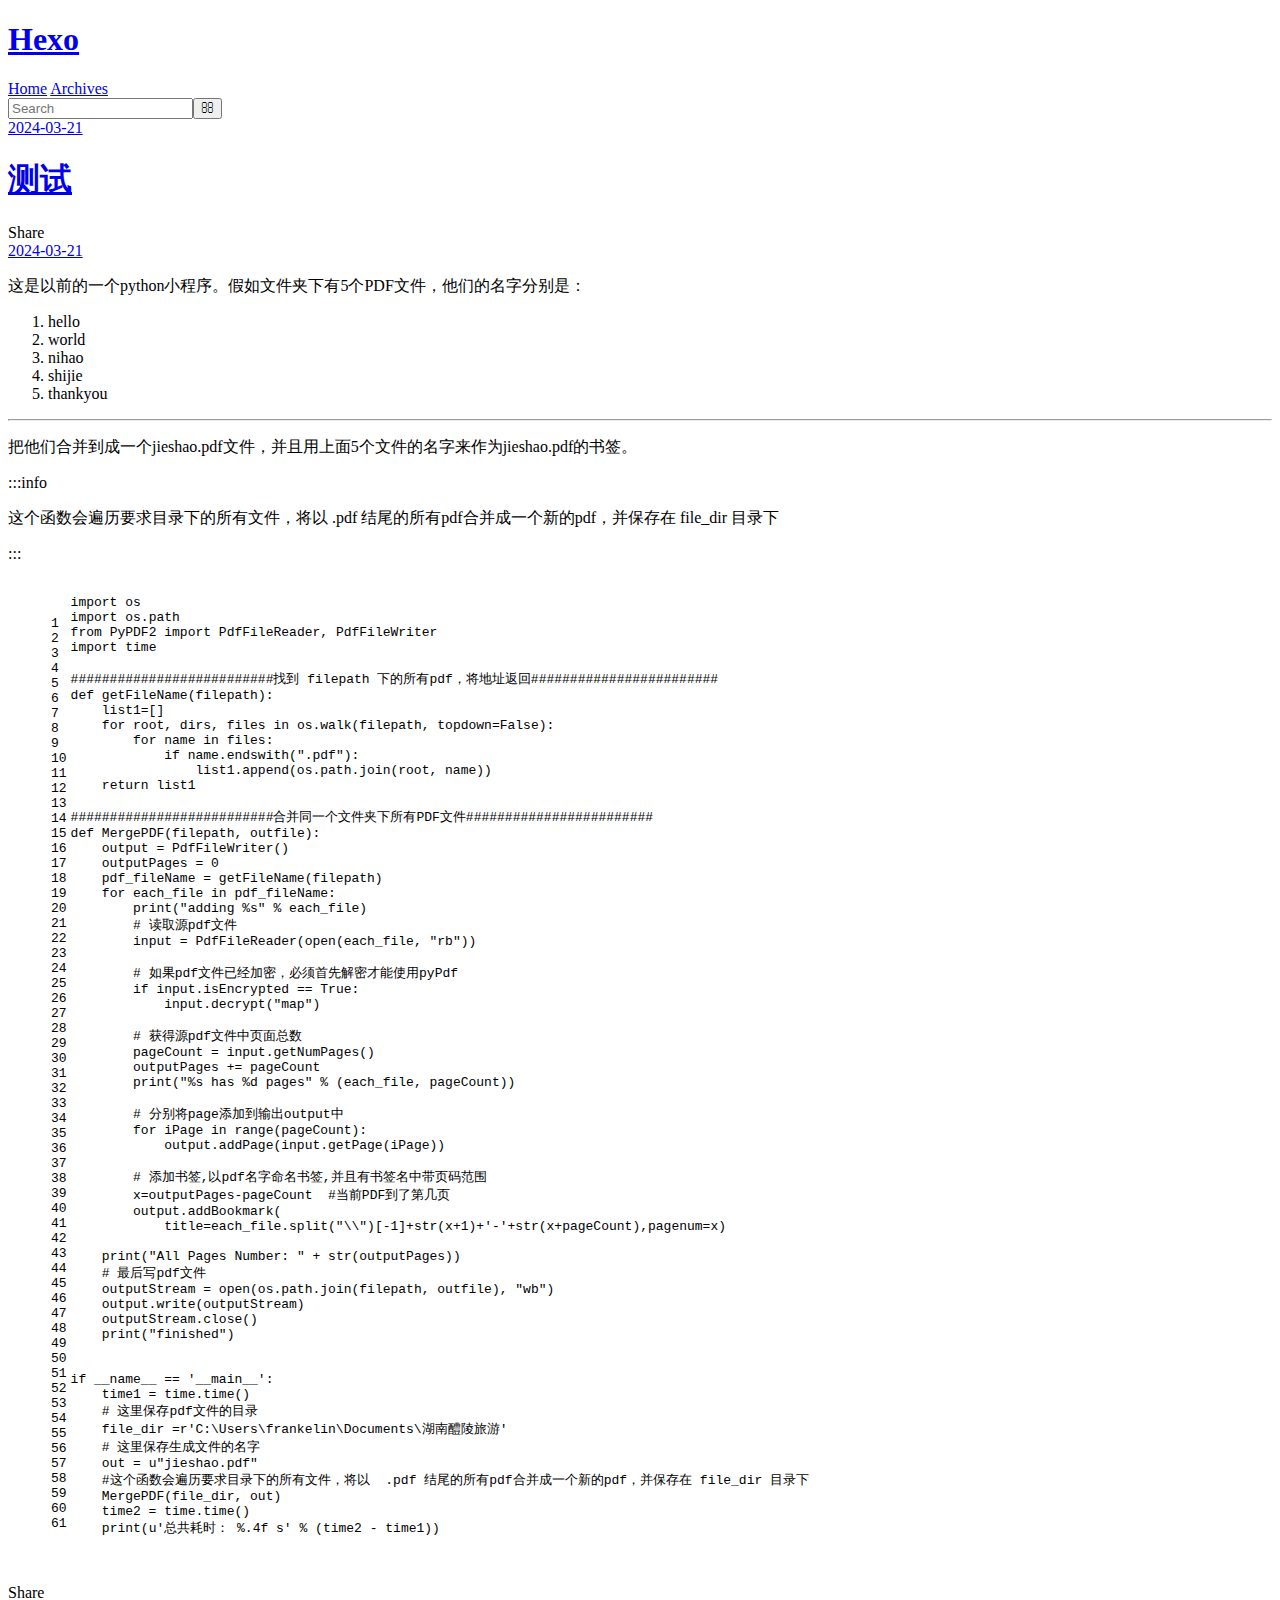
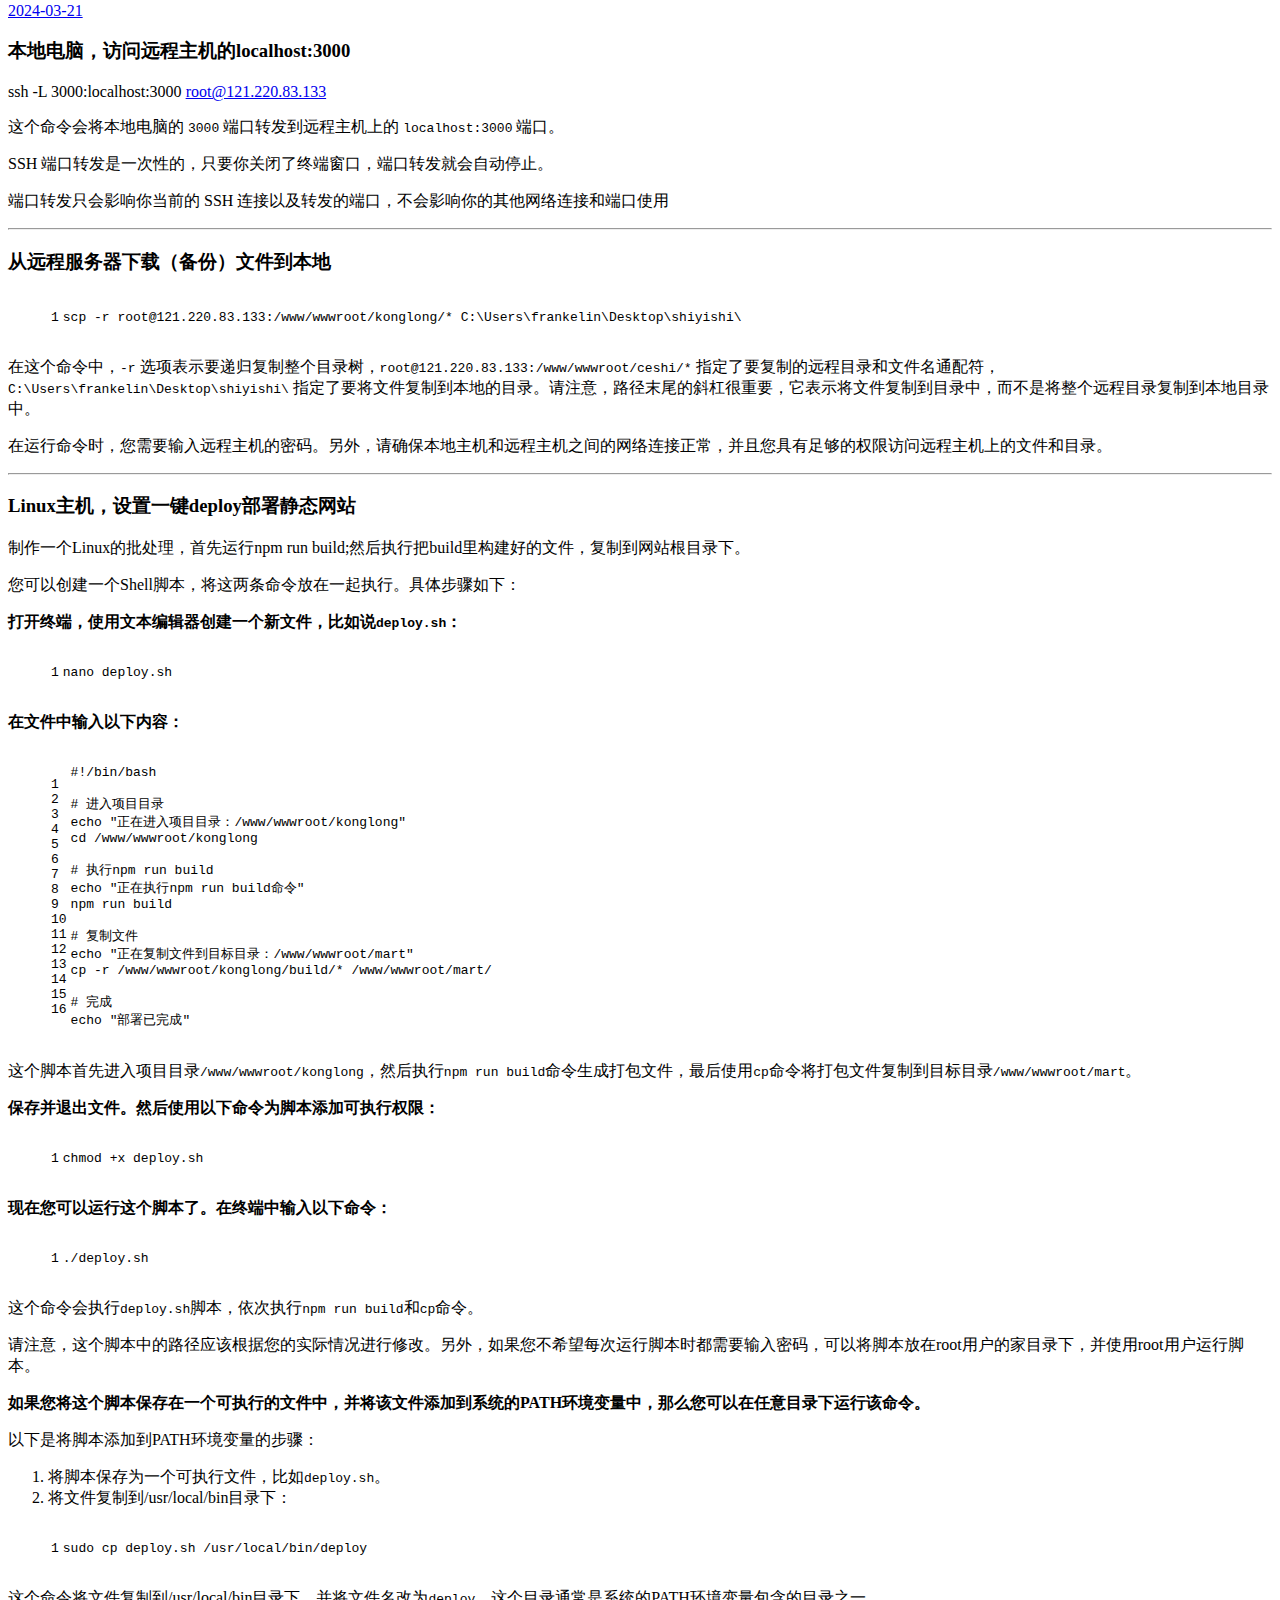
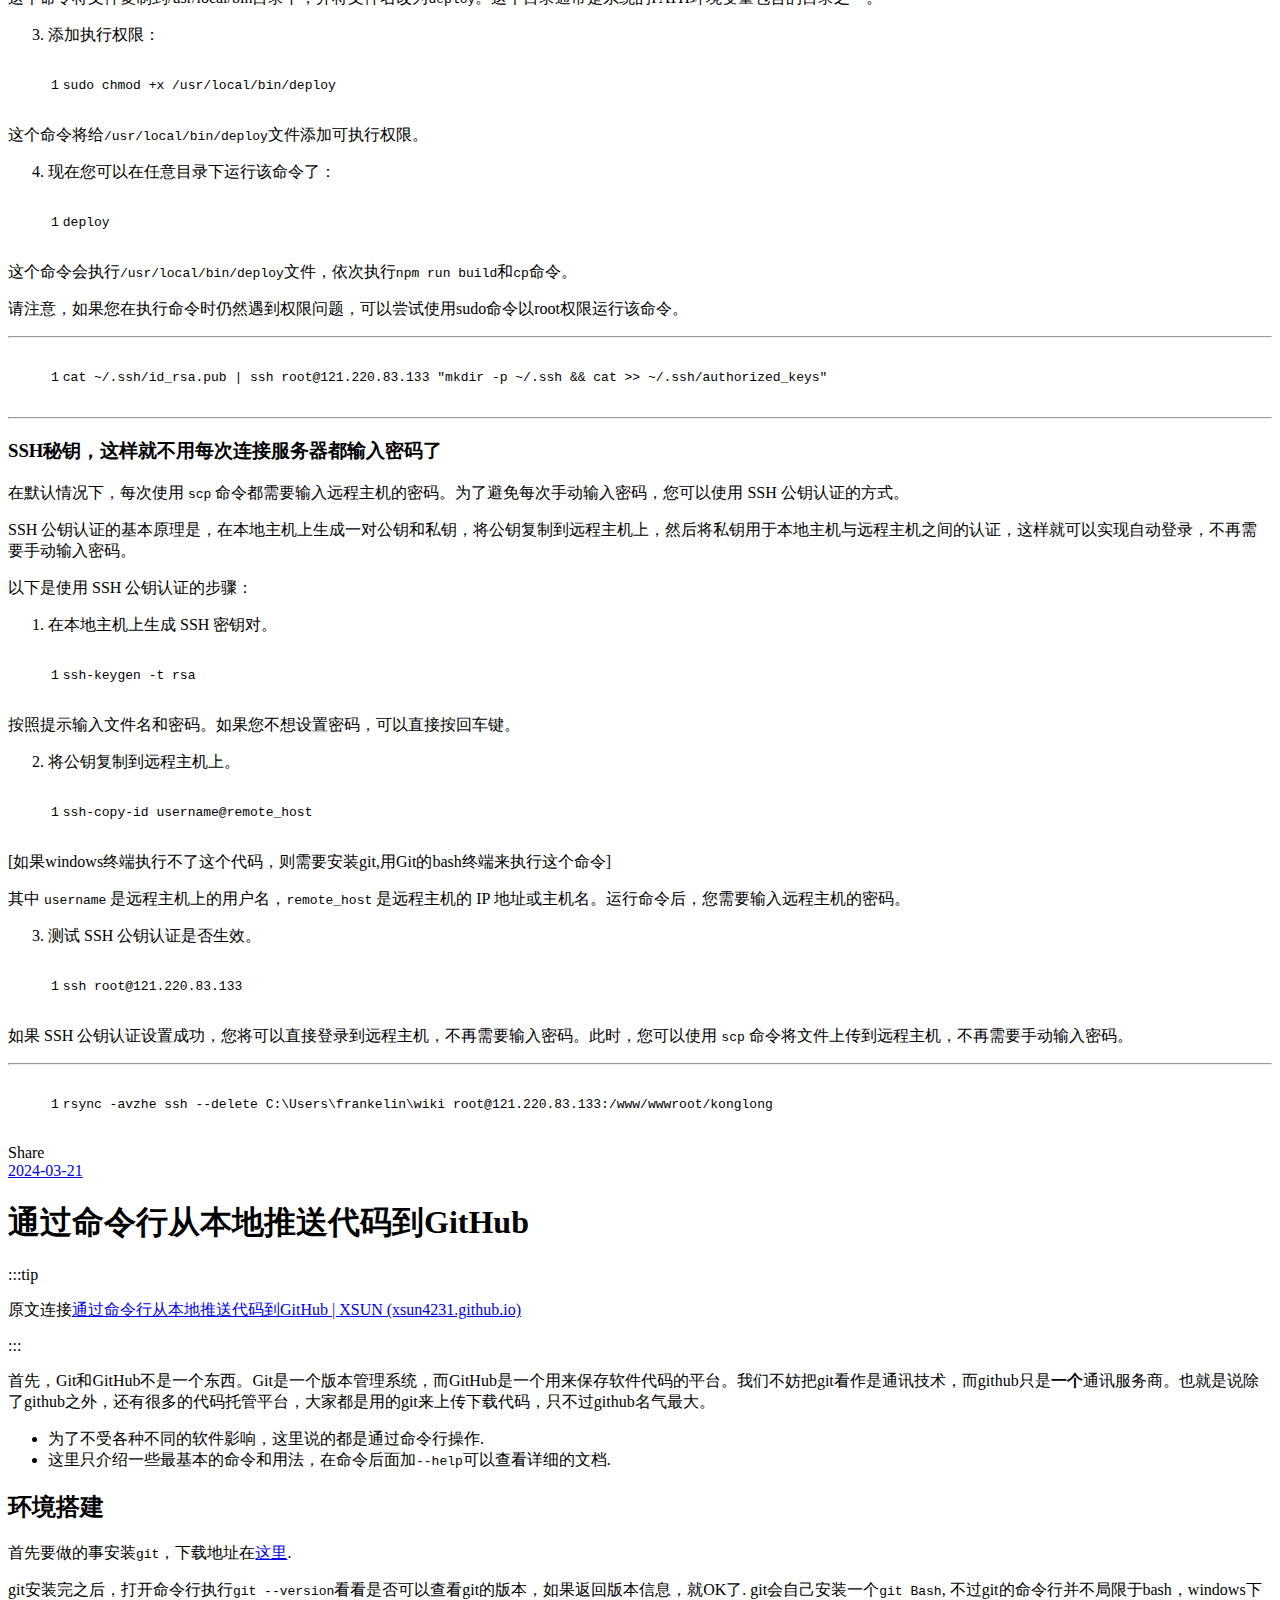
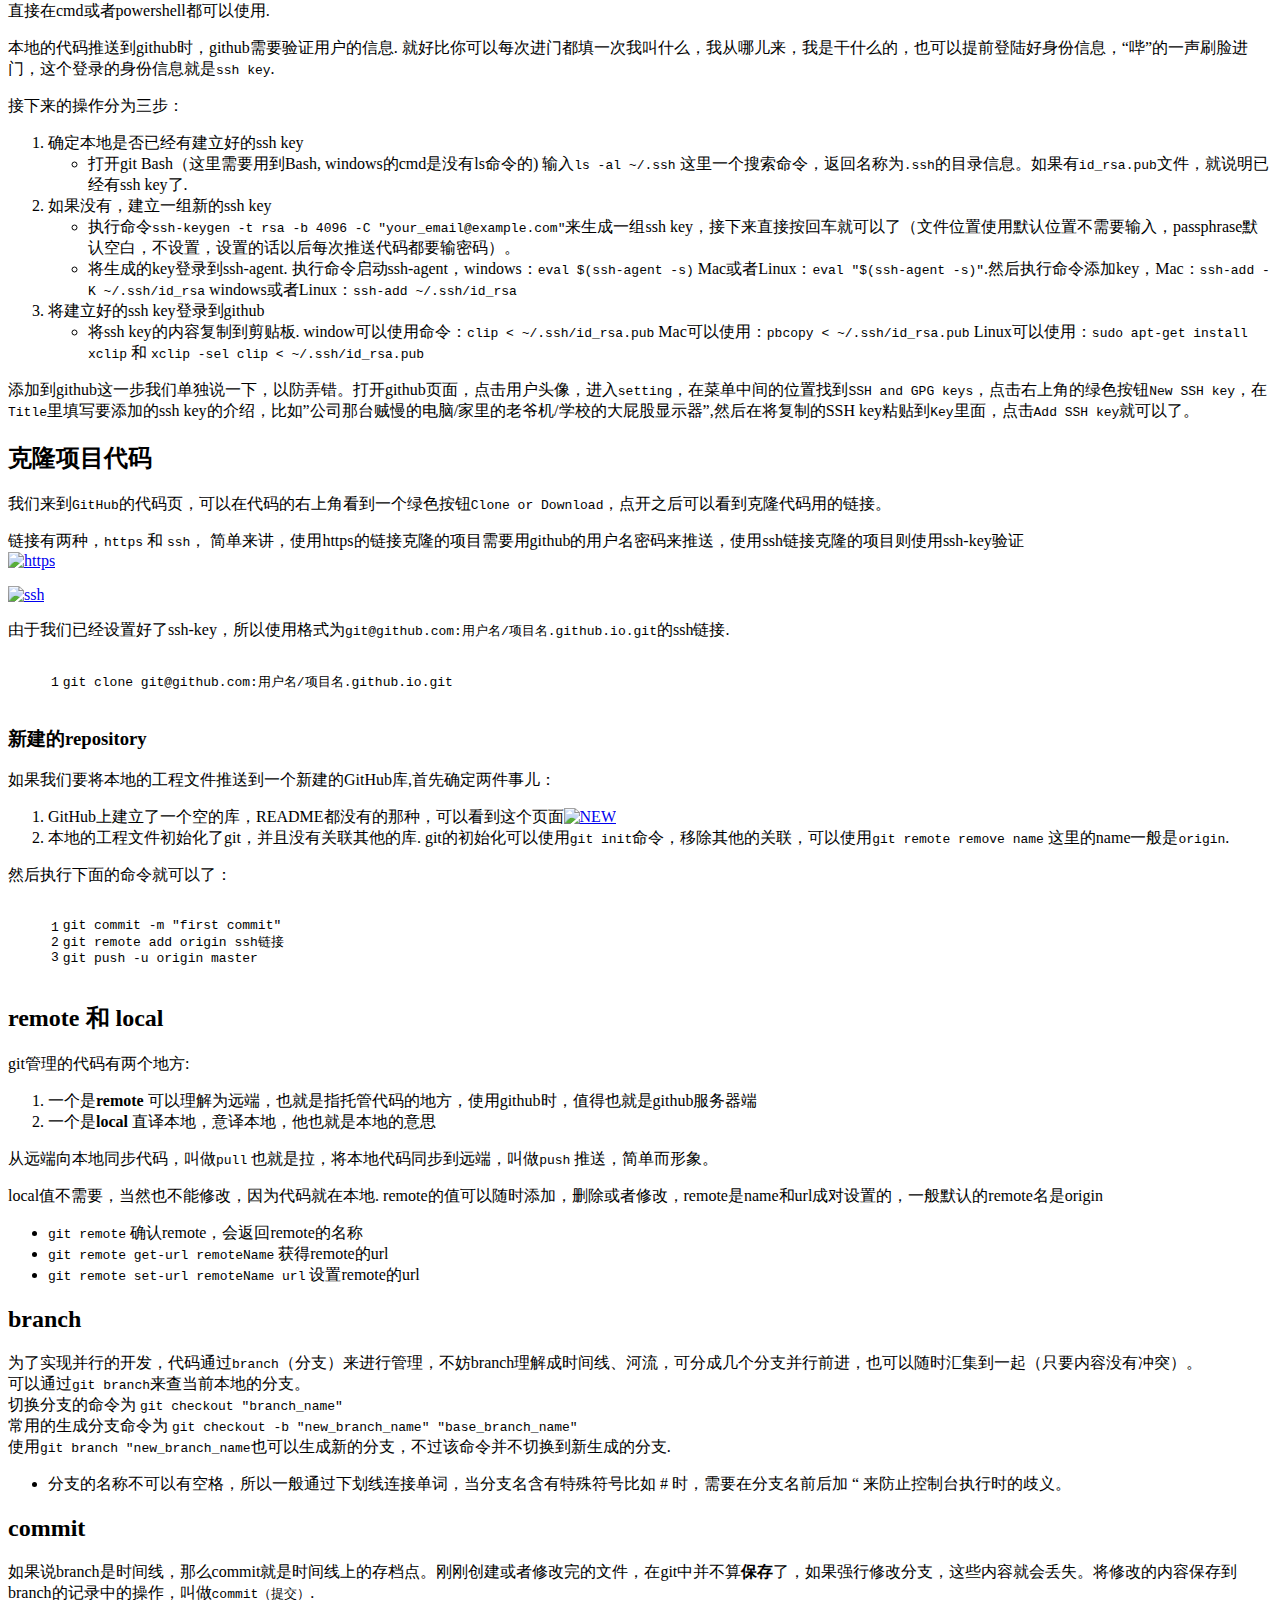
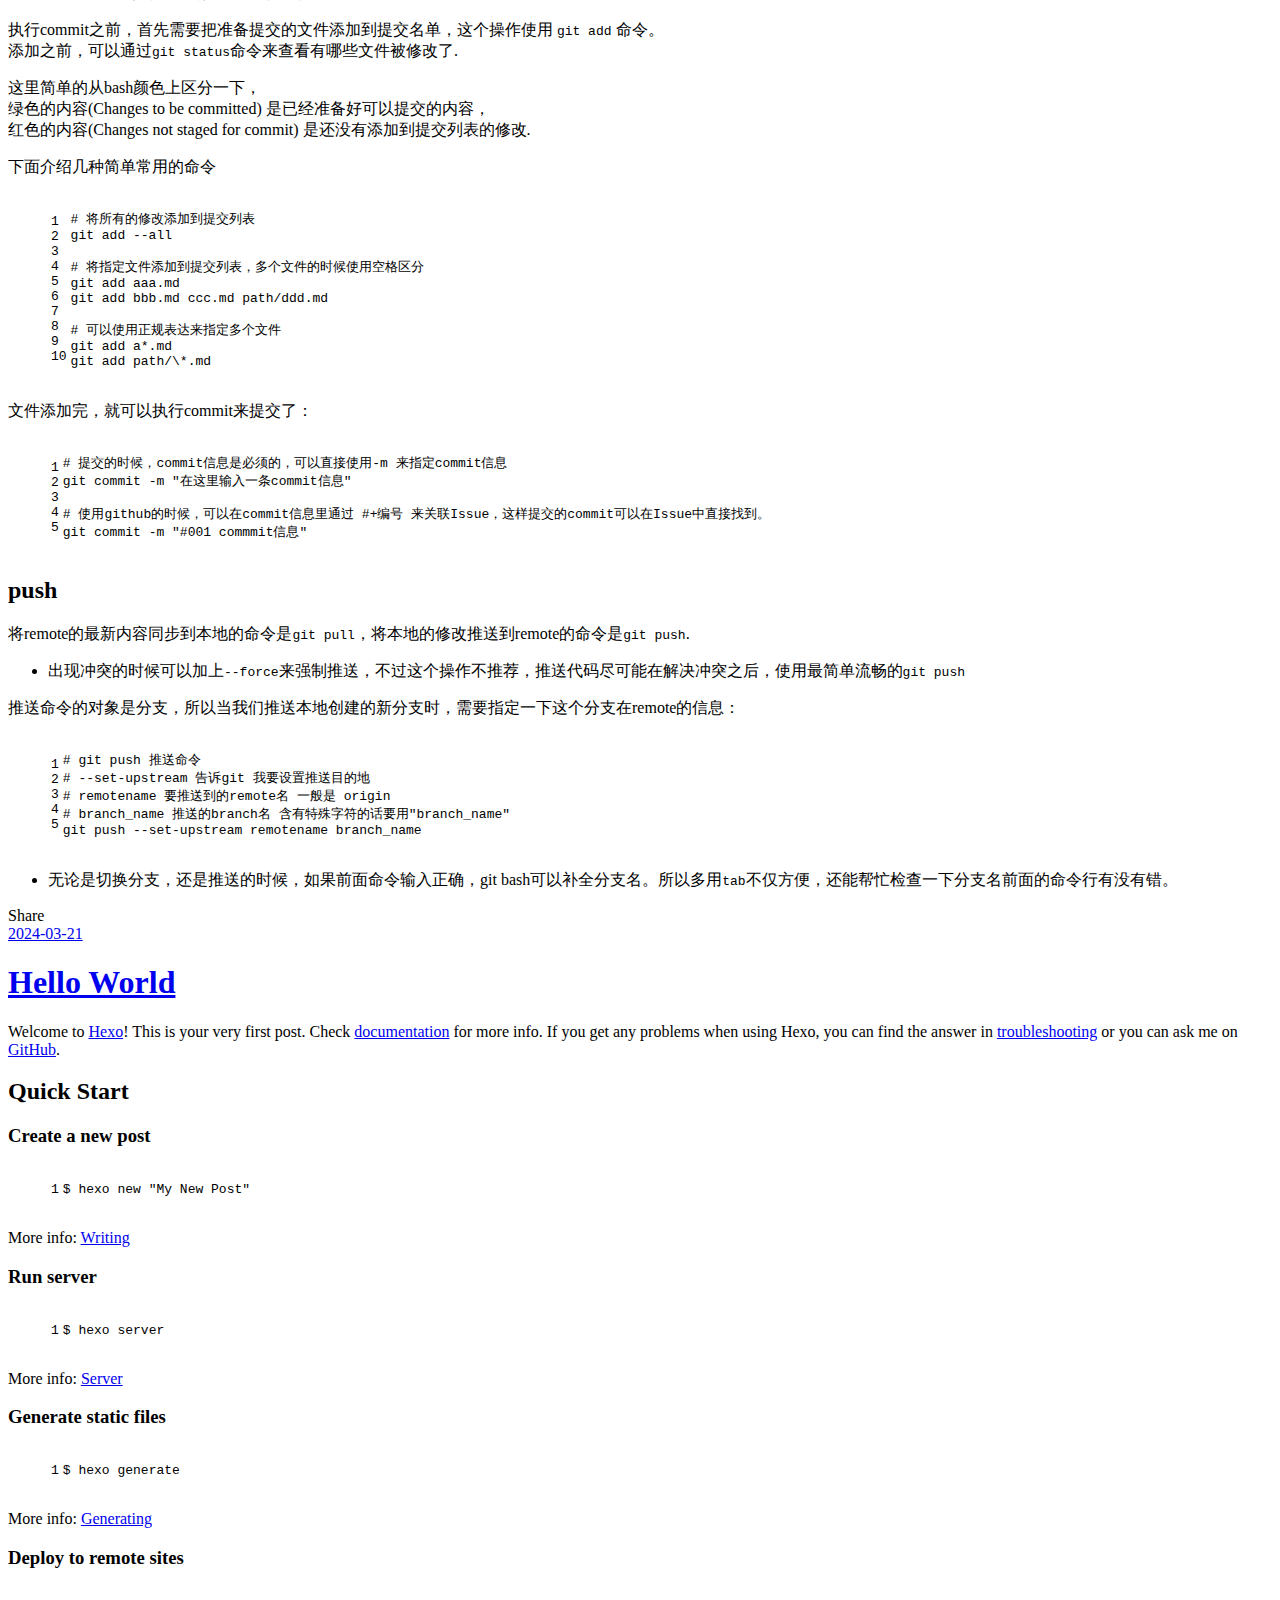
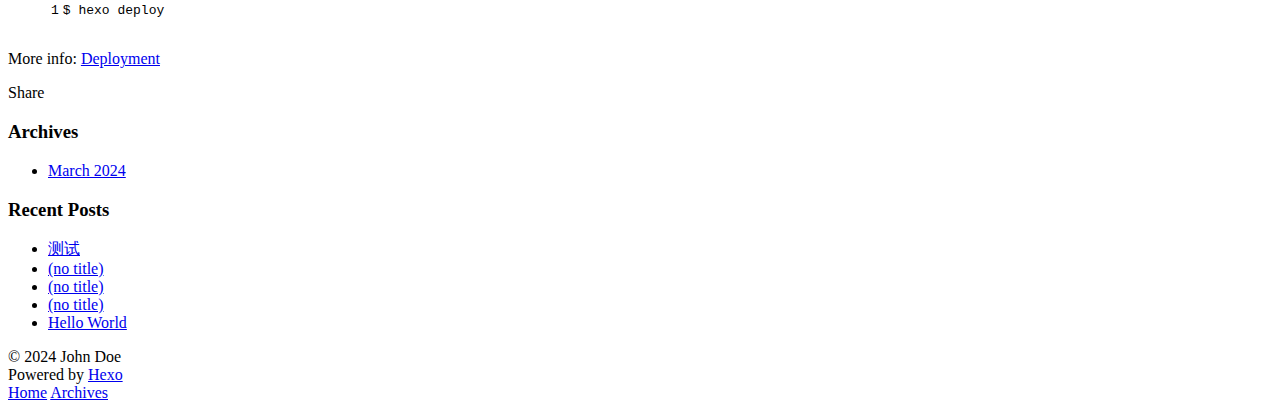
==== commit 96269e4b: "Site updated: 2024-03-21 11:25:43" ====
--- a/index.html
+++ b/index.html
@@ -8,24 +8,24 @@
   <meta name="viewport" content="width=device-width, initial-scale=1, shrink-to-fit=no">
   <meta property="og:type" content="website">
 <meta property="og:title" content="Hexo">
-<meta property="og:url" content="http://example.com/index.html">
+<meta property="og:url" content="https://frankelinli.github.io/hexoBlog/index.html">
 <meta property="og:site_name" content="Hexo">
 <meta property="og:locale" content="en_US">
 <meta property="article:author" content="John Doe">
 <meta name="twitter:card" content="summary">
   
-    <link rel="alternate" href="/atom.xml" title="Hexo" type="application/atom+xml">
-  
-  
-    <link rel="shortcut icon" href="/favicon.png">
-  
-  
-  
-<link rel="stylesheet" href="/css/style.css">
-
-  
-    
-<link rel="stylesheet" href="/fancybox/jquery.fancybox.min.css">
+    <link rel="alternate" href="/hexoBlog/atom.xml" title="Hexo" type="application/atom+xml">
+  
+  
+    <link rel="shortcut icon" href="/hexoBlog/favicon.png">
+  
+  
+  
+<link rel="stylesheet" href="/hexoBlog/css/style.css">
+
+  
+    
+<link rel="stylesheet" href="/hexoBlog/fancybox/jquery.fancybox.min.css">
 
   
   
@@ -39,7 +39,7 @@
   <div id="header-outer" class="outer">
     <div id="header-title" class="inner">
       <h1 id="logo-wrap">
-        <a href="/" id="logo">Hexo</a>
+        <a href="/hexoBlog/" id="logo">Hexo</a>
       </h1>
       
     </div>
@@ -47,20 +47,20 @@
       <nav id="main-nav">
         <a id="main-nav-toggle" class="nav-icon"><span class="fa fa-bars"></span></a>
         
-          <a class="main-nav-link" href="/">Home</a>
-        
-          <a class="main-nav-link" href="/archives">Archives</a>
+          <a class="main-nav-link" href="/hexoBlog/">Home</a>
+        
+          <a class="main-nav-link" href="/hexoBlog/archives">Archives</a>
         
       </nav>
       <nav id="sub-nav">
         
         
-          <a class="nav-icon" href="/atom.xml" title="RSS Feed"><span class="fa fa-rss"></span></a>
+          <a class="nav-icon" href="/hexoBlog/atom.xml" title="RSS Feed"><span class="fa fa-rss"></span></a>
         
         <a class="nav-icon nav-search-btn" title="Search"><span class="fa fa-search"></span></a>
       </nav>
       <div id="search-form-wrap">
-        <form action="//google.com/search" method="get" accept-charset="UTF-8" class="search-form"><input type="search" name="q" class="search-form-input" placeholder="Search"><button type="submit" class="search-form-submit">&#xF002;</button><input type="hidden" name="sitesearch" value="http://example.com"></form>
+        <form action="//google.com/search" method="get" accept-charset="UTF-8" class="search-form"><input type="search" name="q" class="search-form-input" placeholder="Search"><button type="submit" class="search-form-submit">&#xF002;</button><input type="hidden" name="sitesearch" value="https://frankelinli.github.io/hexoBlog"></form>
       </div>
     </div>
   </div>
@@ -71,7 +71,7 @@
   
     <article id="post-测试" class="h-entry article article-type-post" itemprop="blogPost" itemscope itemtype="https://schema.org/BlogPosting">
   <div class="article-meta">
-    <a href="/2024/03/21/%E6%B5%8B%E8%AF%95/" class="article-date">
+    <a href="/hexoBlog/2024/03/21/%E6%B5%8B%E8%AF%95/" class="article-date">
   <time class="dt-published" datetime="2024-03-21T03:18:08.000Z" itemprop="datePublished">2024-03-21</time>
 </a>
     
@@ -83,7 +83,7 @@
         
   
     <h1 itemprop="name">
-      <a class="p-name article-title" href="/2024/03/21/%E6%B5%8B%E8%AF%95/">测试</a>
+      <a class="p-name article-title" href="/hexoBlog/2024/03/21/%E6%B5%8B%E8%AF%95/">测试</a>
     </h1>
   
 
@@ -95,7 +95,7 @@
       
     </div>
     <footer class="article-footer">
-      <a data-url="http://example.com/2024/03/21/%E6%B5%8B%E8%AF%95/" data-id="clu0o3ob500018ks64itm0ro1" data-title="测试" class="article-share-link"><span class="fa fa-share">Share</span></a>
+      <a data-url="https://frankelinli.github.io/hexoBlog/2024/03/21/%E6%B5%8B%E8%AF%95/" data-id="clu0o3ob500018ks64itm0ro1" data-title="测试" class="article-share-link"><span class="fa fa-share">Share</span></a>
       
       
       
@@ -109,7 +109,7 @@
   
     <article id="post-用python把多个pdf合并为一个PDF并自动添加书签" class="h-entry article article-type-post" itemprop="blogPost" itemscope itemtype="https://schema.org/BlogPosting">
   <div class="article-meta">
-    <a href="/2024/03/21/%E7%94%A8python%E6%8A%8A%E5%A4%9A%E4%B8%AApdf%E5%90%88%E5%B9%B6%E4%B8%BA%E4%B8%80%E4%B8%AAPDF%E5%B9%B6%E8%87%AA%E5%8A%A8%E6%B7%BB%E5%8A%A0%E4%B9%A6%E7%AD%BE/" class="article-date">
+    <a href="/hexoBlog/2024/03/21/%E7%94%A8python%E6%8A%8A%E5%A4%9A%E4%B8%AApdf%E5%90%88%E5%B9%B6%E4%B8%BA%E4%B8%80%E4%B8%AAPDF%E5%B9%B6%E8%87%AA%E5%8A%A8%E6%B7%BB%E5%8A%A0%E4%B9%A6%E7%AD%BE/" class="article-date">
   <time class="dt-published" datetime="2024-03-21T03:13:00.578Z" itemprop="datePublished">2024-03-21</time>
 </a>
     
@@ -139,7 +139,7 @@
       
     </div>
     <footer class="article-footer">
-      <a data-url="http://example.com/2024/03/21/%E7%94%A8python%E6%8A%8A%E5%A4%9A%E4%B8%AApdf%E5%90%88%E5%B9%B6%E4%B8%BA%E4%B8%80%E4%B8%AAPDF%E5%B9%B6%E8%87%AA%E5%8A%A8%E6%B7%BB%E5%8A%A0%E4%B9%A6%E7%AD%BE/" data-id="clu0o3ob800038ks6ar0wbamq" data-title="" class="article-share-link"><span class="fa fa-share">Share</span></a>
+      <a data-url="https://frankelinli.github.io/hexoBlog/2024/03/21/%E7%94%A8python%E6%8A%8A%E5%A4%9A%E4%B8%AApdf%E5%90%88%E5%B9%B6%E4%B8%BA%E4%B8%80%E4%B8%AAPDF%E5%B9%B6%E8%87%AA%E5%8A%A8%E6%B7%BB%E5%8A%A0%E4%B9%A6%E7%AD%BE/" data-id="clu0o3ob800038ks6ar0wbamq" data-title="" class="article-share-link"><span class="fa fa-share">Share</span></a>
       
       
       
@@ -153,7 +153,7 @@
   
     <article id="post-docusaurus和腾讯云服务器的朴素沟通" class="h-entry article article-type-post" itemprop="blogPost" itemscope itemtype="https://schema.org/BlogPosting">
   <div class="article-meta">
-    <a href="/2024/03/21/docusaurus%E5%92%8C%E8%85%BE%E8%AE%AF%E4%BA%91%E6%9C%8D%E5%8A%A1%E5%99%A8%E7%9A%84%E6%9C%B4%E7%B4%A0%E6%B2%9F%E9%80%9A/" class="article-date">
+    <a href="/hexoBlog/2024/03/21/docusaurus%E5%92%8C%E8%85%BE%E8%AE%AF%E4%BA%91%E6%9C%8D%E5%8A%A1%E5%99%A8%E7%9A%84%E6%9C%B4%E7%B4%A0%E6%B2%9F%E9%80%9A/" class="article-date">
   <time class="dt-published" datetime="2024-03-21T03:13:00.570Z" itemprop="datePublished">2024-03-21</time>
 </a>
     
@@ -245,7 +245,7 @@
       
     </div>
     <footer class="article-footer">
-      <a data-url="http://example.com/2024/03/21/docusaurus%E5%92%8C%E8%85%BE%E8%AE%AF%E4%BA%91%E6%9C%8D%E5%8A%A1%E5%99%A8%E7%9A%84%E6%9C%B4%E7%B4%A0%E6%B2%9F%E9%80%9A/" data-id="clu0o3ob200008ks6cp6019vl" data-title="" class="article-share-link"><span class="fa fa-share">Share</span></a>
+      <a data-url="https://frankelinli.github.io/hexoBlog/2024/03/21/docusaurus%E5%92%8C%E8%85%BE%E8%AE%AF%E4%BA%91%E6%9C%8D%E5%8A%A1%E5%99%A8%E7%9A%84%E6%9C%B4%E7%B4%A0%E6%B2%9F%E9%80%9A/" data-id="clu0o3ob200008ks6cp6019vl" data-title="" class="article-share-link"><span class="fa fa-share">Share</span></a>
       
       
       
@@ -259,7 +259,7 @@
   
     <article id="post-2024-03-17-git使用简介教程" class="h-entry article article-type-post" itemprop="blogPost" itemscope itemtype="https://schema.org/BlogPosting">
   <div class="article-meta">
-    <a href="/2024/03/21/2024-03-17-git%E4%BD%BF%E7%94%A8%E7%AE%80%E4%BB%8B%E6%95%99%E7%A8%8B/" class="article-date">
+    <a href="/hexoBlog/2024/03/21/2024-03-17-git%E4%BD%BF%E7%94%A8%E7%AE%80%E4%BB%8B%E6%95%99%E7%A8%8B/" class="article-date">
   <time class="dt-published" datetime="2024-03-21T03:13:00.551Z" itemprop="datePublished">2024-03-21</time>
 </a>
     
@@ -361,7 +361,7 @@
       
     </div>
     <footer class="article-footer">
-      <a data-url="http://example.com/2024/03/21/2024-03-17-git%E4%BD%BF%E7%94%A8%E7%AE%80%E4%BB%8B%E6%95%99%E7%A8%8B/" data-id="clu0o3ob700028ks6ey6e7j0d" data-title="" class="article-share-link"><span class="fa fa-share">Share</span></a>
+      <a data-url="https://frankelinli.github.io/hexoBlog/2024/03/21/2024-03-17-git%E4%BD%BF%E7%94%A8%E7%AE%80%E4%BB%8B%E6%95%99%E7%A8%8B/" data-id="clu0o3ob700028ks6ey6e7j0d" data-title="" class="article-share-link"><span class="fa fa-share">Share</span></a>
       
       
       
@@ -375,7 +375,7 @@
   
     <article id="post-hello-world" class="h-entry article article-type-post" itemprop="blogPost" itemscope itemtype="https://schema.org/BlogPosting">
   <div class="article-meta">
-    <a href="/2024/03/21/hello-world/" class="article-date">
+    <a href="/hexoBlog/2024/03/21/hello-world/" class="article-date">
   <time class="dt-published" datetime="2024-03-21T03:11:28.535Z" itemprop="datePublished">2024-03-21</time>
 </a>
     
@@ -387,7 +387,7 @@
         
   
     <h1 itemprop="name">
-      <a class="p-name article-title" href="/2024/03/21/hello-world/">Hello World</a>
+      <a class="p-name article-title" href="/hexoBlog/2024/03/21/hello-world/">Hello World</a>
     </h1>
   
 
@@ -412,7 +412,7 @@
       
     </div>
     <footer class="article-footer">
-      <a data-url="http://example.com/2024/03/21/hello-world/" data-id="clu0nphmi0000cos61j1ngvd3" data-title="Hello World" class="article-share-link"><span class="fa fa-share">Share</span></a>
+      <a data-url="https://frankelinli.github.io/hexoBlog/2024/03/21/hello-world/" data-id="clu0nphmi0000cos61j1ngvd3" data-title="Hello World" class="article-share-link"><span class="fa fa-share">Share</span></a>
       
       
       
@@ -442,7 +442,7 @@
   <div class="widget-wrap">
     <h3 class="widget-title">Archives</h3>
     <div class="widget">
-      <ul class="archive-list"><li class="archive-list-item"><a class="archive-list-link" href="/archives/2024/03/">March 2024</a></li></ul>
+      <ul class="archive-list"><li class="archive-list-item"><a class="archive-list-link" href="/hexoBlog/archives/2024/03/">March 2024</a></li></ul>
     </div>
   </div>
 
@@ -455,23 +455,23 @@
       <ul>
         
           <li>
-            <a href="/2024/03/21/%E6%B5%8B%E8%AF%95/">测试</a>
+            <a href="/hexoBlog/2024/03/21/%E6%B5%8B%E8%AF%95/">测试</a>
           </li>
         
           <li>
-            <a href="/2024/03/21/%E7%94%A8python%E6%8A%8A%E5%A4%9A%E4%B8%AApdf%E5%90%88%E5%B9%B6%E4%B8%BA%E4%B8%80%E4%B8%AAPDF%E5%B9%B6%E8%87%AA%E5%8A%A8%E6%B7%BB%E5%8A%A0%E4%B9%A6%E7%AD%BE/">(no title)</a>
+            <a href="/hexoBlog/2024/03/21/%E7%94%A8python%E6%8A%8A%E5%A4%9A%E4%B8%AApdf%E5%90%88%E5%B9%B6%E4%B8%BA%E4%B8%80%E4%B8%AAPDF%E5%B9%B6%E8%87%AA%E5%8A%A8%E6%B7%BB%E5%8A%A0%E4%B9%A6%E7%AD%BE/">(no title)</a>
           </li>
         
           <li>
-            <a href="/2024/03/21/docusaurus%E5%92%8C%E8%85%BE%E8%AE%AF%E4%BA%91%E6%9C%8D%E5%8A%A1%E5%99%A8%E7%9A%84%E6%9C%B4%E7%B4%A0%E6%B2%9F%E9%80%9A/">(no title)</a>
+            <a href="/hexoBlog/2024/03/21/docusaurus%E5%92%8C%E8%85%BE%E8%AE%AF%E4%BA%91%E6%9C%8D%E5%8A%A1%E5%99%A8%E7%9A%84%E6%9C%B4%E7%B4%A0%E6%B2%9F%E9%80%9A/">(no title)</a>
           </li>
         
           <li>
-            <a href="/2024/03/21/2024-03-17-git%E4%BD%BF%E7%94%A8%E7%AE%80%E4%BB%8B%E6%95%99%E7%A8%8B/">(no title)</a>
+            <a href="/hexoBlog/2024/03/21/2024-03-17-git%E4%BD%BF%E7%94%A8%E7%AE%80%E4%BB%8B%E6%95%99%E7%A8%8B/">(no title)</a>
           </li>
         
           <li>
-            <a href="/2024/03/21/hello-world/">Hello World</a>
+            <a href="/hexoBlog/2024/03/21/hello-world/">Hello World</a>
           </li>
         
       </ul>
@@ -496,25 +496,25 @@
     </div>
     <nav id="mobile-nav">
   
-    <a href="/" class="mobile-nav-link">Home</a>
-  
-    <a href="/archives" class="mobile-nav-link">Archives</a>
+    <a href="/hexoBlog/" class="mobile-nav-link">Home</a>
+  
+    <a href="/hexoBlog/archives" class="mobile-nav-link">Archives</a>
   
 </nav>
     
 
 
-<script src="/js/jquery-3.6.4.min.js"></script>
-
-
-
-  
-<script src="/fancybox/jquery.fancybox.min.js"></script>
-
-
-
-
-<script src="/js/script.js"></script>
+<script src="/hexoBlog/js/jquery-3.6.4.min.js"></script>
+
+
+
+  
+<script src="/hexoBlog/fancybox/jquery.fancybox.min.js"></script>
+
+
+
+
+<script src="/hexoBlog/js/script.js"></script>
 
 
 
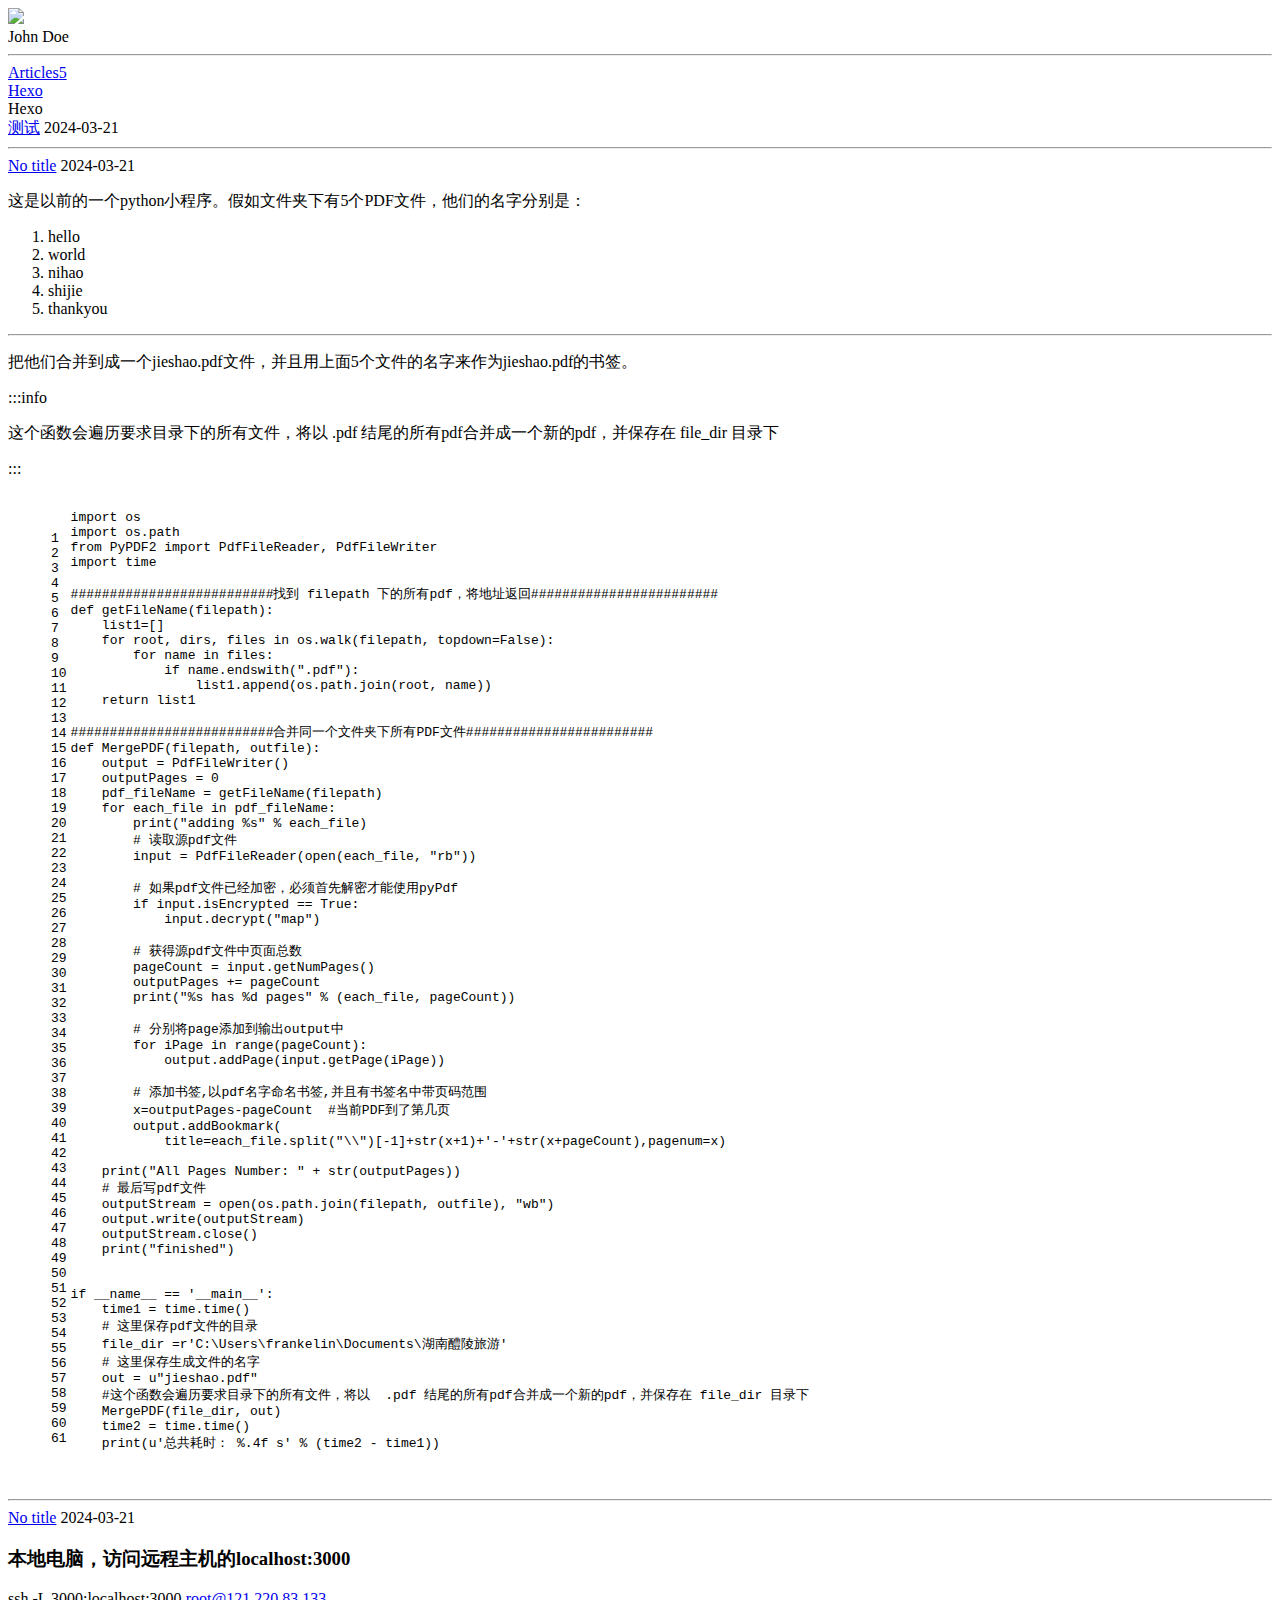
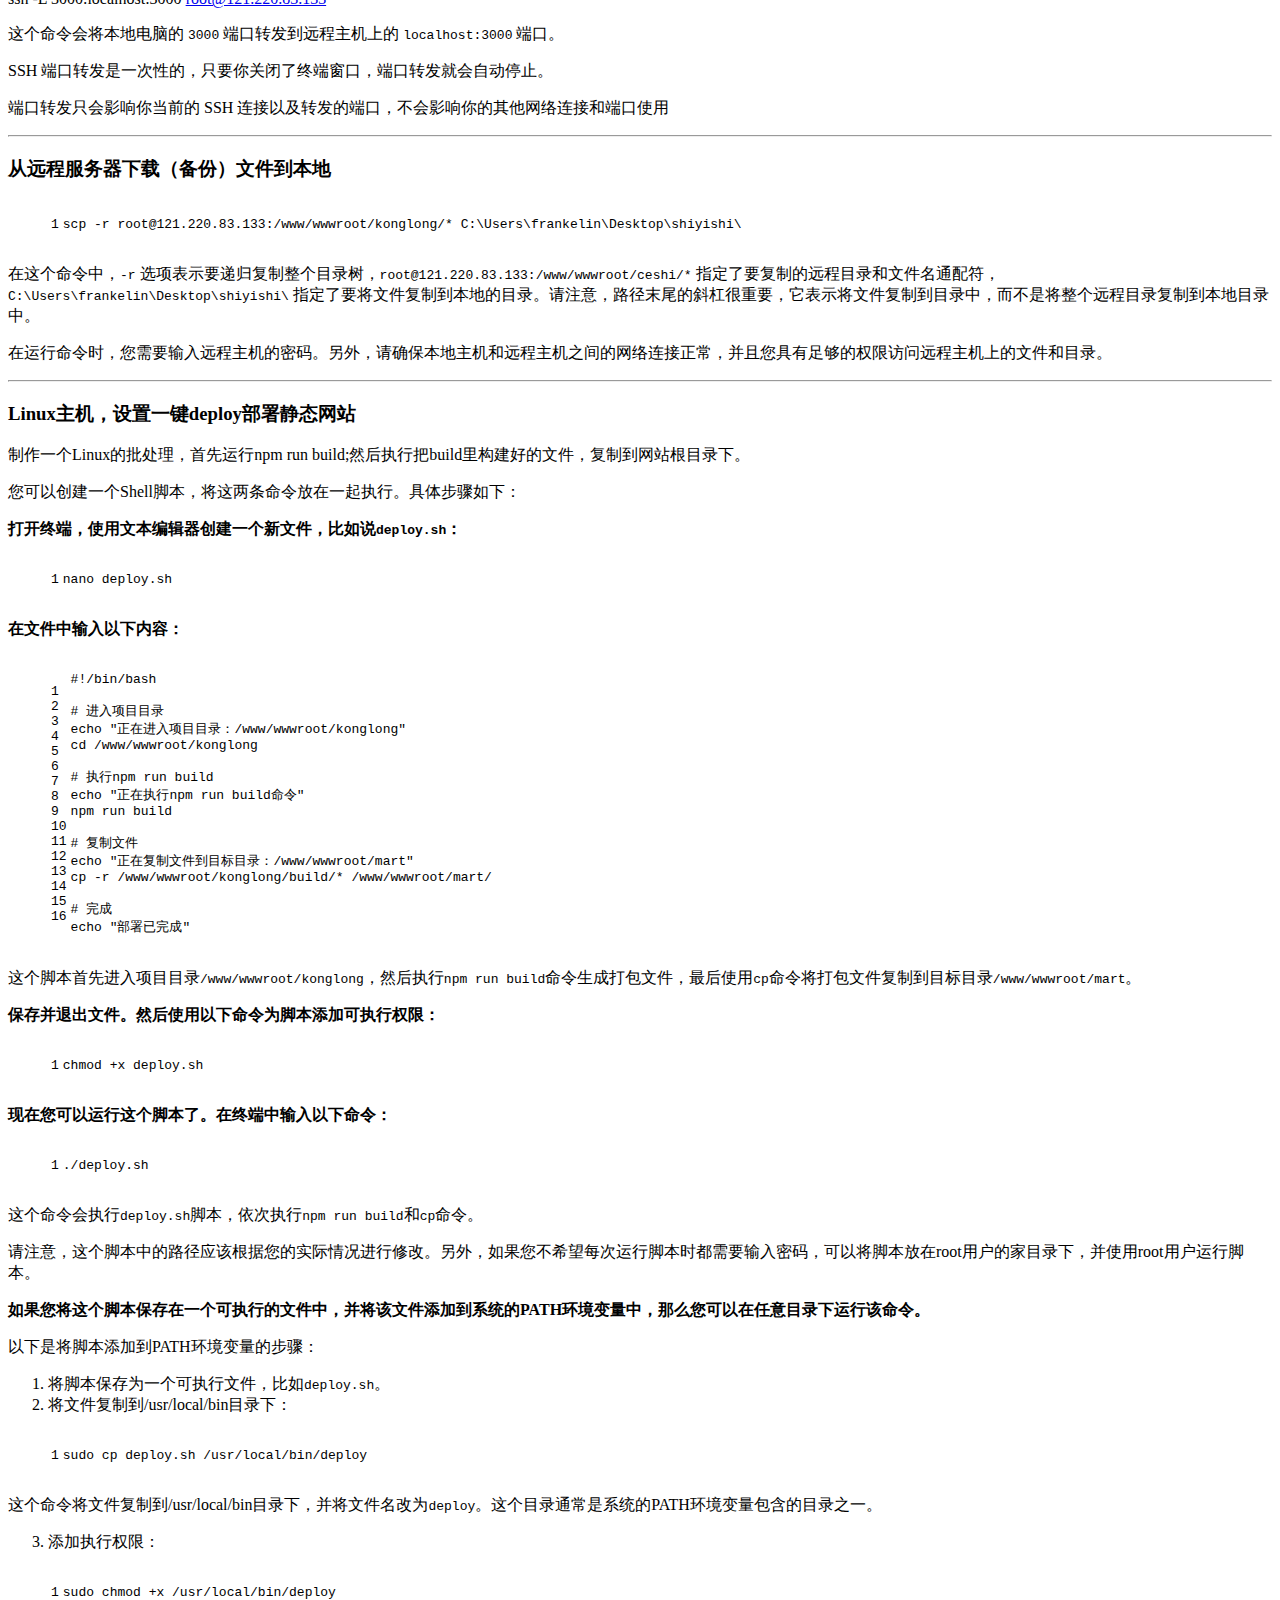
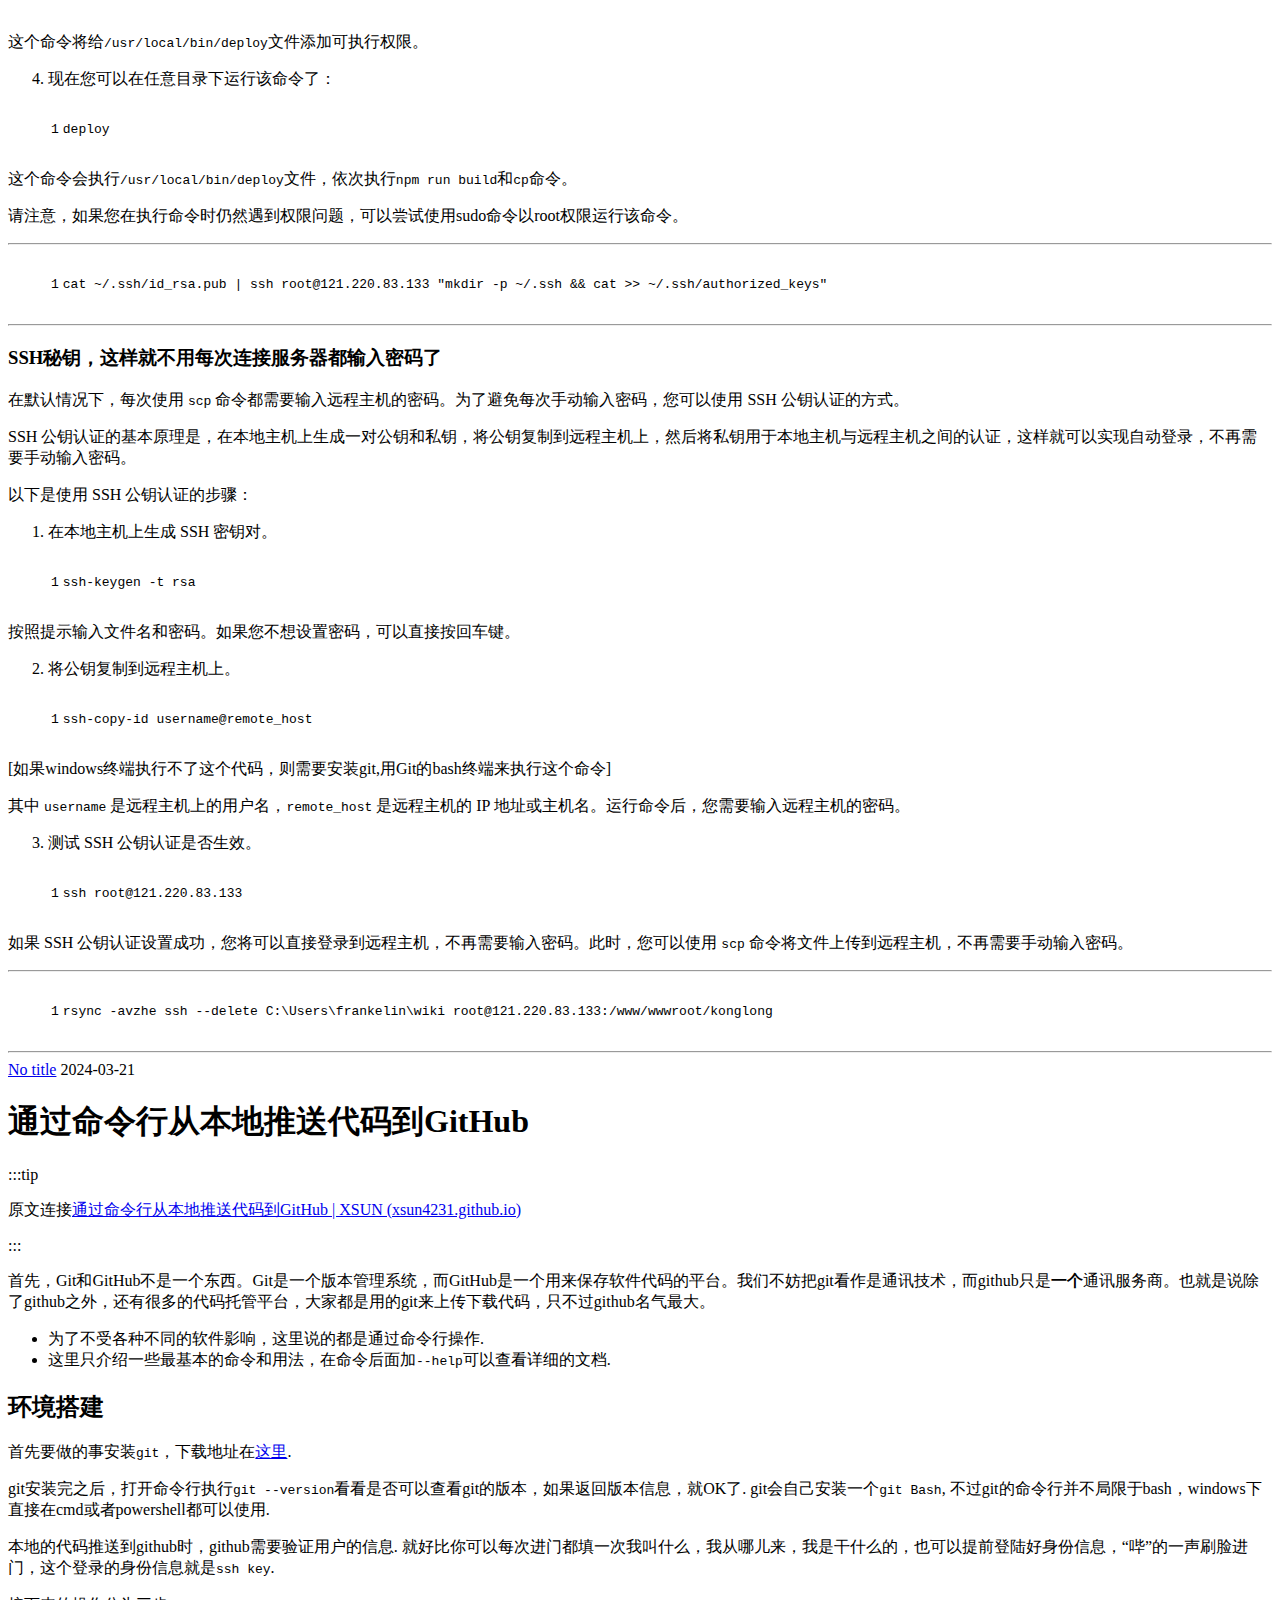
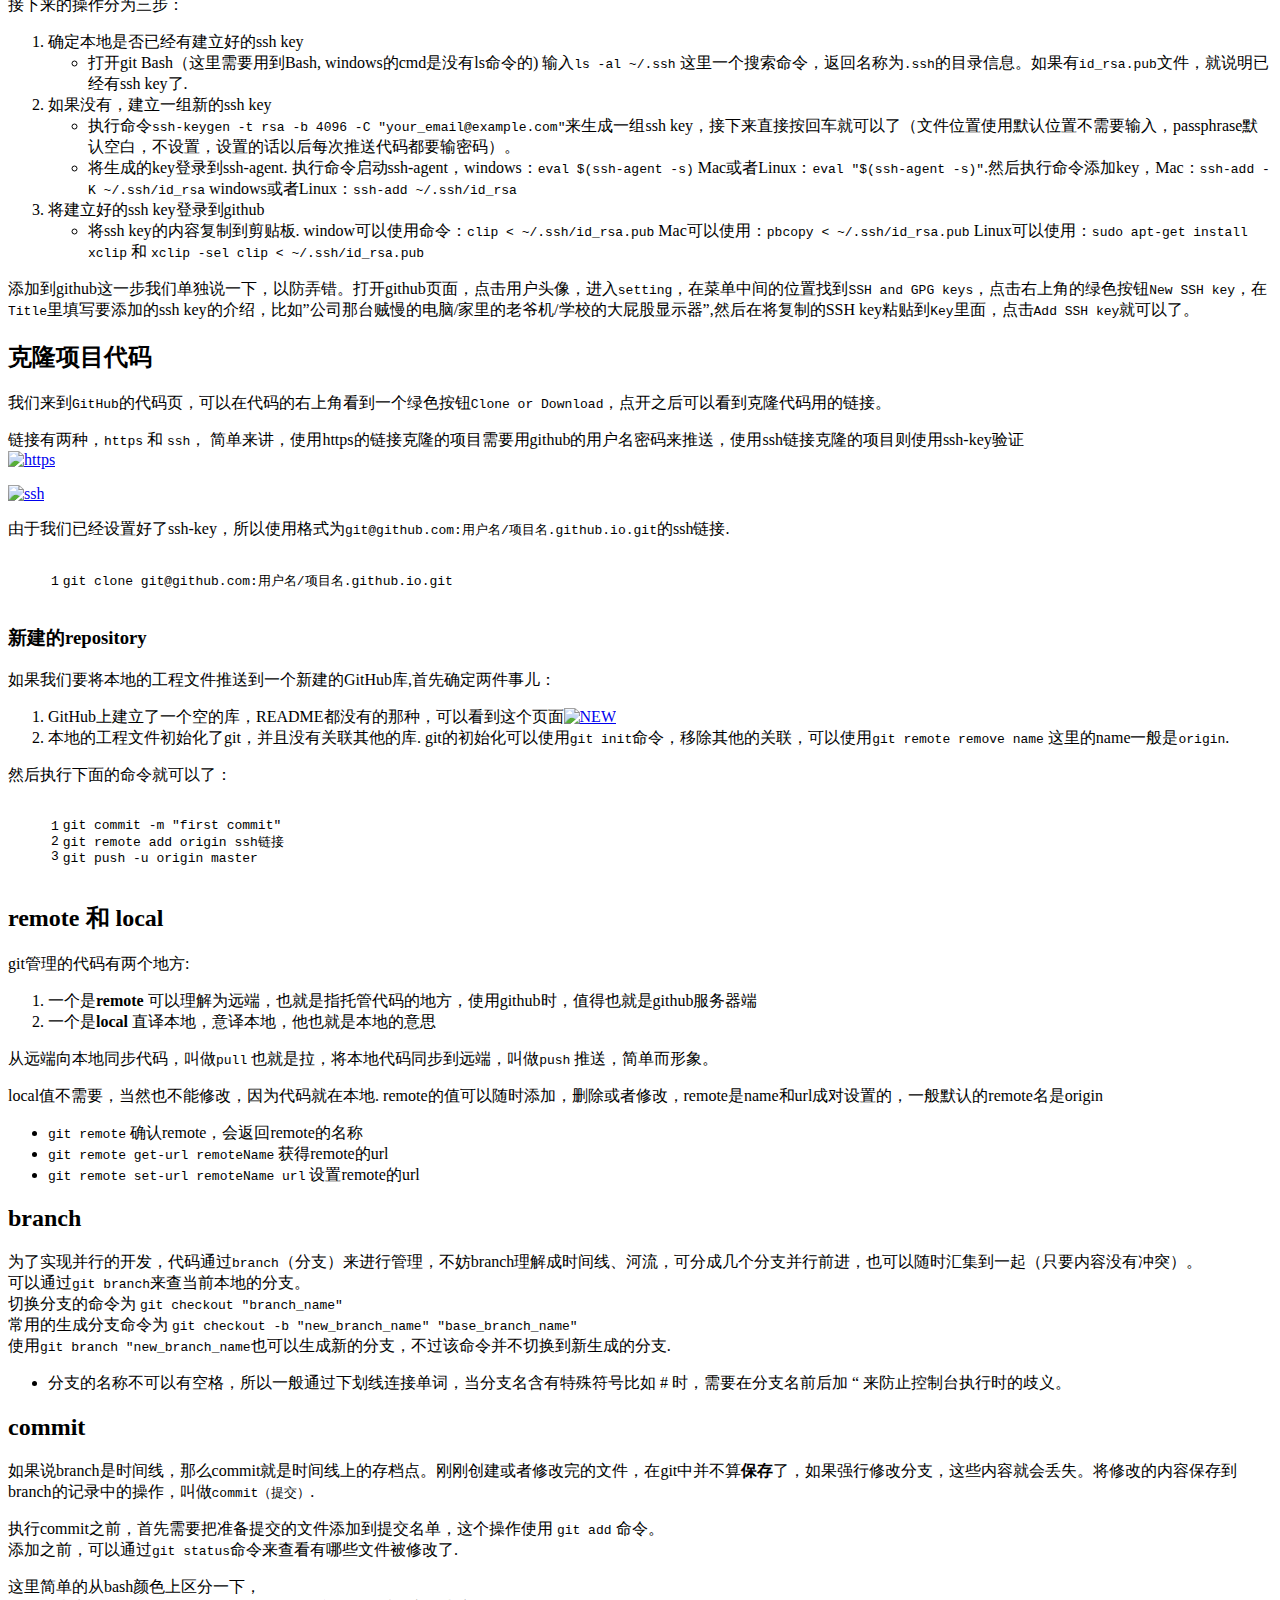
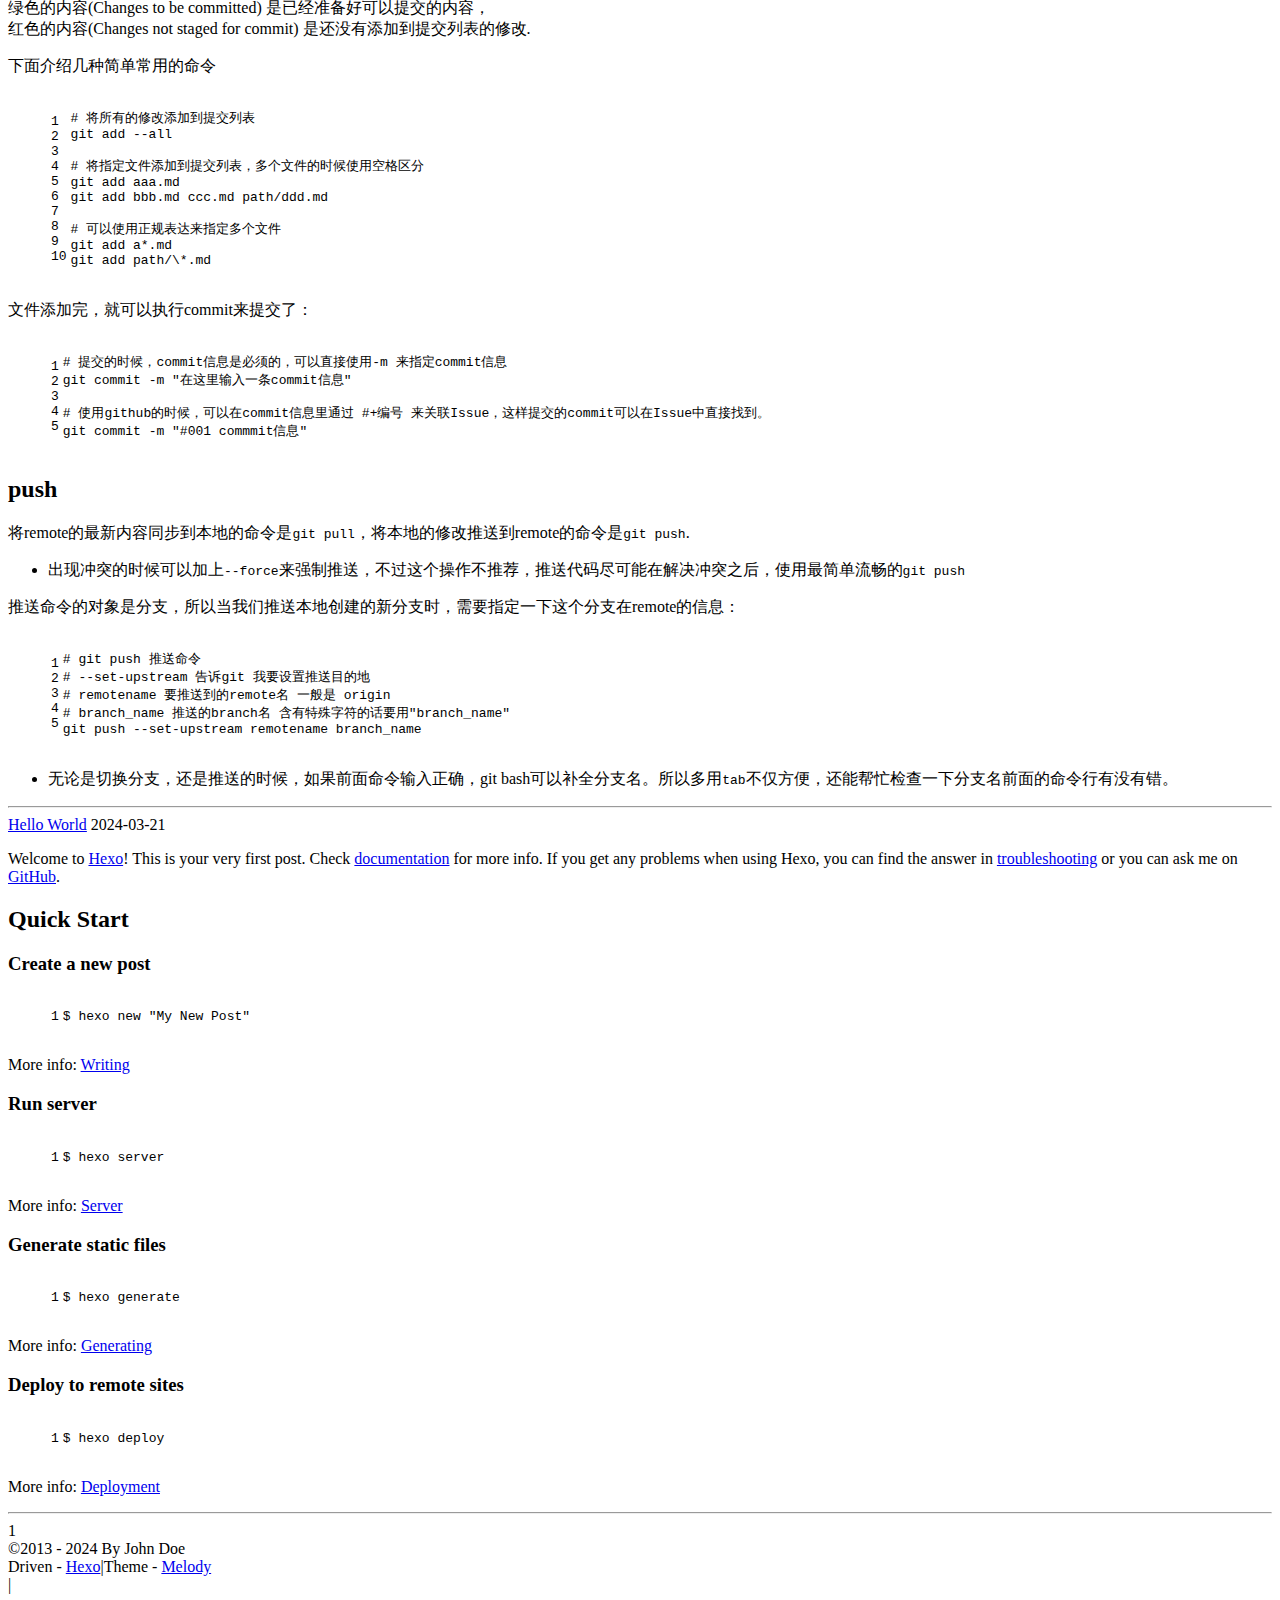
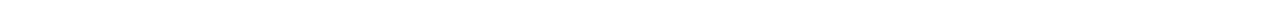
==== commit d7fae22f: "Site updated: 2024-03-21 12:08:05" ====
--- a/index.html
+++ b/index.html
@@ -1,125 +1,14 @@
-<!DOCTYPE html>
-<html>
-<head>
-  <meta charset="utf-8">
-  
-  
-  <title>Hexo</title>
-  <meta name="viewport" content="width=device-width, initial-scale=1, shrink-to-fit=no">
-  <meta property="og:type" content="website">
-<meta property="og:title" content="Hexo">
-<meta property="og:url" content="https://frankelinli.github.io/hexoBlog/index.html">
-<meta property="og:site_name" content="Hexo">
-<meta property="og:locale" content="en_US">
-<meta property="article:author" content="John Doe">
-<meta name="twitter:card" content="summary">
-  
-    <link rel="alternate" href="/hexoBlog/atom.xml" title="Hexo" type="application/atom+xml">
-  
-  
-    <link rel="shortcut icon" href="/hexoBlog/favicon.png">
-  
-  
-  
-<link rel="stylesheet" href="/hexoBlog/css/style.css">
-
-  
-    
-<link rel="stylesheet" href="/hexoBlog/fancybox/jquery.fancybox.min.css">
-
-  
-  
-<meta name="generator" content="Hexo 7.1.1"></head>
-
-<body>
-  <div id="container">
-    <div id="wrap">
-      <header id="header">
-  <div id="banner"></div>
-  <div id="header-outer" class="outer">
-    <div id="header-title" class="inner">
-      <h1 id="logo-wrap">
-        <a href="/hexoBlog/" id="logo">Hexo</a>
-      </h1>
-      
-    </div>
-    <div id="header-inner" class="inner">
-      <nav id="main-nav">
-        <a id="main-nav-toggle" class="nav-icon"><span class="fa fa-bars"></span></a>
-        
-          <a class="main-nav-link" href="/hexoBlog/">Home</a>
-        
-          <a class="main-nav-link" href="/hexoBlog/archives">Archives</a>
-        
-      </nav>
-      <nav id="sub-nav">
-        
-        
-          <a class="nav-icon" href="/hexoBlog/atom.xml" title="RSS Feed"><span class="fa fa-rss"></span></a>
-        
-        <a class="nav-icon nav-search-btn" title="Search"><span class="fa fa-search"></span></a>
-      </nav>
-      <div id="search-form-wrap">
-        <form action="//google.com/search" method="get" accept-charset="UTF-8" class="search-form"><input type="search" name="q" class="search-form-input" placeholder="Search"><button type="submit" class="search-form-submit">&#xF002;</button><input type="hidden" name="sitesearch" value="https://frankelinli.github.io/hexoBlog"></form>
-      </div>
-    </div>
-  </div>
-</header>
-
-      <div class="outer">
-        <section id="main">
-  
-    <article id="post-测试" class="h-entry article article-type-post" itemprop="blogPost" itemscope itemtype="https://schema.org/BlogPosting">
-  <div class="article-meta">
-    <a href="/hexoBlog/2024/03/21/%E6%B5%8B%E8%AF%95/" class="article-date">
-  <time class="dt-published" datetime="2024-03-21T03:18:08.000Z" itemprop="datePublished">2024-03-21</time>
-</a>
-    
-  </div>
-  <div class="article-inner">
-    
-    
-      <header class="article-header">
-        
-  
-    <h1 itemprop="name">
-      <a class="p-name article-title" href="/hexoBlog/2024/03/21/%E6%B5%8B%E8%AF%95/">测试</a>
-    </h1>
-  
-
-      </header>
-    
-    <div class="e-content article-entry" itemprop="articleBody">
-      
-        
-      
-    </div>
-    <footer class="article-footer">
-      <a data-url="https://frankelinli.github.io/hexoBlog/2024/03/21/%E6%B5%8B%E8%AF%95/" data-id="clu0o3ob500018ks64itm0ro1" data-title="测试" class="article-share-link"><span class="fa fa-share">Share</span></a>
-      
-      
-      
-    </footer>
-  </div>
-  
-</article>
-
-
-
-  
-    <article id="post-用python把多个pdf合并为一个PDF并自动添加书签" class="h-entry article article-type-post" itemprop="blogPost" itemscope itemtype="https://schema.org/BlogPosting">
-  <div class="article-meta">
-    <a href="/hexoBlog/2024/03/21/%E7%94%A8python%E6%8A%8A%E5%A4%9A%E4%B8%AApdf%E5%90%88%E5%B9%B6%E4%B8%BA%E4%B8%80%E4%B8%AAPDF%E5%B9%B6%E8%87%AA%E5%8A%A8%E6%B7%BB%E5%8A%A0%E4%B9%A6%E7%AD%BE/" class="article-date">
-  <time class="dt-published" datetime="2024-03-21T03:13:00.578Z" itemprop="datePublished">2024-03-21</time>
-</a>
-    
-  </div>
-  <div class="article-inner">
-    
-    
-    <div class="e-content article-entry" itemprop="articleBody">
-      
-        <p>这是以前的一个python小程序。假如文件夹下有5个PDF文件，他们的名字分别是：</p>
+<!DOCTYPE html><html lang="en"><head><meta charset="UTF-8"><meta http-equiv="X-UA-Compatible" content="IE=edge"><meta name="viewport" content="width=device-width, initial-scale=1, maximum-scale=1"><meta name="description" content=""><meta name="keywords" content=""><meta name="author" content="John Doe"><meta name="copyright" content="John Doe"><title>Hexo</title><link rel="shortcut icon" href="/hexoBlog/melody-favicon.ico"><link rel="stylesheet" href="/hexoBlog/css/index.css?version=1.9.1"><link rel="stylesheet" href="https://cdn.jsdelivr.net/npm/font-awesome@latest/css/font-awesome.min.css?version=1.9.1"><meta name="format-detection" content="telephone=no"><meta http-equiv="x-dns-prefetch-control" content="on"><link rel="dns-prefetch" href="https://cdn.jsdelivr.net"><meta http-equiv="Cache-Control" content="no-transform"><meta http-equiv="Cache-Control" content="no-siteapp"><script>var GLOBAL_CONFIG = { 
+  root: '/hexoBlog/',
+  algolia: undefined,
+  localSearch: undefined,
+  copy: {
+    success: 'Copy successfully',
+    error: 'Copy error',
+    noSupport: 'The browser does not support'
+  },
+  hexoVersion: '7.1.1'
+} </script><meta name="generator" content="Hexo 7.1.1"></head><body><i class="fa fa-arrow-right" id="toggle-sidebar" aria-hidden="true"></i><div id="sidebar" data-display="false"><div class="author-info"><div class="author-info__avatar text-center"><img src="/hexoBlog/img/avatar.png"></div><div class="author-info__name text-center">John Doe</div><div class="author-info__description text-center"></div><hr><div class="author-info-articles"><a class="author-info-articles__archives article-meta" href="/hexoBlog/archives"><span class="pull-left">Articles</span><span class="pull-right">5</span></a></div></div></div><nav class="no-bg" id="nav"><div id="page-header"><span class="pull-left"> <a id="site-name" href="/hexoBlog/">Hexo</a></span><i class="fa fa-bars toggle-menu pull-right" aria-hidden="true"></i><span class="pull-right"></span></div><div id="site-info"><div id="site-title">Hexo</div><div id="site-sub-title"></div></div></nav><div id="content-outer"><div class="layout" id="content-inner"><div class="recent-post-item article-container"><a class="article-title" href="/hexoBlog/2024/03/21/%E6%B5%8B%E8%AF%95/">测试</a><time class="post-meta__date"><i class="fa fa-calendar" aria-hidden="true"></i> 2024-03-21</time><div class="content"></div><hr></div><div class="recent-post-item article-container"><a class="article-title" href="/hexoBlog/2024/03/21/%E7%94%A8python%E6%8A%8A%E5%A4%9A%E4%B8%AApdf%E5%90%88%E5%B9%B6%E4%B8%BA%E4%B8%80%E4%B8%AAPDF%E5%B9%B6%E8%87%AA%E5%8A%A8%E6%B7%BB%E5%8A%A0%E4%B9%A6%E7%AD%BE/">No title</a><time class="post-meta__date"><i class="fa fa-calendar" aria-hidden="true"></i> 2024-03-21</time><div class="content"><p>这是以前的一个python小程序。假如文件夹下有5个PDF文件，他们的名字分别是：</p>
 <ol>
 <li>hello</li>
 <li>world</li>
@@ -135,35 +24,7 @@
 <p>:::</p>
 <figure class="highlight python"><table><tr><td class="gutter"><pre><span class="line">1</span><br><span class="line">2</span><br><span class="line">3</span><br><span class="line">4</span><br><span class="line">5</span><br><span class="line">6</span><br><span class="line">7</span><br><span class="line">8</span><br><span class="line">9</span><br><span class="line">10</span><br><span class="line">11</span><br><span class="line">12</span><br><span class="line">13</span><br><span class="line">14</span><br><span class="line">15</span><br><span class="line">16</span><br><span class="line">17</span><br><span class="line">18</span><br><span class="line">19</span><br><span class="line">20</span><br><span class="line">21</span><br><span class="line">22</span><br><span class="line">23</span><br><span class="line">24</span><br><span class="line">25</span><br><span class="line">26</span><br><span class="line">27</span><br><span class="line">28</span><br><span class="line">29</span><br><span class="line">30</span><br><span class="line">31</span><br><span class="line">32</span><br><span class="line">33</span><br><span class="line">34</span><br><span class="line">35</span><br><span class="line">36</span><br><span class="line">37</span><br><span class="line">38</span><br><span class="line">39</span><br><span class="line">40</span><br><span class="line">41</span><br><span class="line">42</span><br><span class="line">43</span><br><span class="line">44</span><br><span class="line">45</span><br><span class="line">46</span><br><span class="line">47</span><br><span class="line">48</span><br><span class="line">49</span><br><span class="line">50</span><br><span class="line">51</span><br><span class="line">52</span><br><span class="line">53</span><br><span class="line">54</span><br><span class="line">55</span><br><span class="line">56</span><br><span class="line">57</span><br><span class="line">58</span><br><span class="line">59</span><br><span class="line">60</span><br><span class="line">61</span><br></pre></td><td class="code"><pre><span class="line"><span class="keyword">import</span> os</span><br><span class="line"><span class="keyword">import</span> os.path</span><br><span class="line"><span class="keyword">from</span> PyPDF2 <span class="keyword">import</span> PdfFileReader, PdfFileWriter</span><br><span class="line"><span class="keyword">import</span> time</span><br><span class="line"></span><br><span class="line"><span class="comment">##########################找到 filepath 下的所有pdf，将地址返回########################</span></span><br><span class="line"><span class="keyword">def</span> <span class="title function_">getFileName</span>(<span class="params">filepath</span>):</span><br><span class="line">    list1=[]</span><br><span class="line">    <span class="keyword">for</span> root, dirs, files <span class="keyword">in</span> os.walk(filepath, topdown=<span class="literal">False</span>):</span><br><span class="line">        <span class="keyword">for</span> name <span class="keyword">in</span> files:</span><br><span class="line">            <span class="keyword">if</span> name.endswith(<span class="string">&quot;.pdf&quot;</span>):</span><br><span class="line">                list1.append(os.path.join(root, name))</span><br><span class="line">    <span class="keyword">return</span> list1</span><br><span class="line"></span><br><span class="line"><span class="comment">##########################合并同一个文件夹下所有PDF文件########################</span></span><br><span class="line"><span class="keyword">def</span> <span class="title function_">MergePDF</span>(<span class="params">filepath, outfile</span>):</span><br><span class="line">    output = PdfFileWriter()</span><br><span class="line">    outputPages = <span class="number">0</span></span><br><span class="line">    pdf_fileName = getFileName(filepath)</span><br><span class="line">    <span class="keyword">for</span> each_file <span class="keyword">in</span> pdf_fileName:</span><br><span class="line">        <span class="built_in">print</span>(<span class="string">&quot;adding %s&quot;</span> % each_file)</span><br><span class="line">        <span class="comment"># 读取源pdf文件</span></span><br><span class="line">        <span class="built_in">input</span> = PdfFileReader(<span class="built_in">open</span>(each_file, <span class="string">&quot;rb&quot;</span>))</span><br><span class="line"></span><br><span class="line">        <span class="comment"># 如果pdf文件已经加密，必须首先解密才能使用pyPdf</span></span><br><span class="line">        <span class="keyword">if</span> <span class="built_in">input</span>.isEncrypted == <span class="literal">True</span>:</span><br><span class="line">            <span class="built_in">input</span>.decrypt(<span class="string">&quot;map&quot;</span>)</span><br><span class="line"></span><br><span class="line">        <span class="comment"># 获得源pdf文件中页面总数</span></span><br><span class="line">        pageCount = <span class="built_in">input</span>.getNumPages()</span><br><span class="line">        outputPages += pageCount</span><br><span class="line">        <span class="built_in">print</span>(<span class="string">&quot;%s has %d pages&quot;</span> % (each_file, pageCount))</span><br><span class="line"></span><br><span class="line">        <span class="comment"># 分别将page添加到输出output中</span></span><br><span class="line">        <span class="keyword">for</span> iPage <span class="keyword">in</span> <span class="built_in">range</span>(pageCount):</span><br><span class="line">            output.addPage(<span class="built_in">input</span>.getPage(iPage))</span><br><span class="line"></span><br><span class="line">        <span class="comment"># 添加书签,以pdf名字命名书签,并且有书签名中带页码范围</span></span><br><span class="line">        x=outputPages-pageCount  <span class="comment">#当前PDF到了第几页</span></span><br><span class="line">        output.addBookmark(</span><br><span class="line">            title=each_file.split(<span class="string">&quot;\\&quot;</span>)[-<span class="number">1</span>]+<span class="built_in">str</span>(x+<span class="number">1</span>)+<span class="string">&#x27;-&#x27;</span>+<span class="built_in">str</span>(x+pageCount),pagenum=x)</span><br><span class="line"></span><br><span class="line">    <span class="built_in">print</span>(<span class="string">&quot;All Pages Number: &quot;</span> + <span class="built_in">str</span>(outputPages))</span><br><span class="line">    <span class="comment"># 最后写pdf文件</span></span><br><span class="line">    outputStream = <span class="built_in">open</span>(os.path.join(filepath, outfile), <span class="string">&quot;wb&quot;</span>)</span><br><span class="line">    output.write(outputStream)</span><br><span class="line">    outputStream.close()</span><br><span class="line">    <span class="built_in">print</span>(<span class="string">&quot;finished&quot;</span>)</span><br><span class="line"></span><br><span class="line"></span><br><span class="line"><span class="keyword">if</span> __name__ == <span class="string">&#x27;__main__&#x27;</span>:</span><br><span class="line">    time1 = time.time()</span><br><span class="line">    <span class="comment"># 这里保存pdf文件的目录    </span></span><br><span class="line">    file_dir =<span class="string">r&#x27;C:\Users\frankelin\Documents\湖南醴陵旅游&#x27;</span> </span><br><span class="line">    <span class="comment"># 这里保存生成文件的名字</span></span><br><span class="line">    out = <span class="string">u&quot;jieshao.pdf&quot;</span> </span><br><span class="line">    <span class="comment">#这个函数会遍历要求目录下的所有文件，将以  .pdf 结尾的所有pdf合并成一个新的pdf，并保存在 file_dir 目录下</span></span><br><span class="line">    MergePDF(file_dir, out)</span><br><span class="line">    time2 = time.time()</span><br><span class="line">    <span class="built_in">print</span>(<span class="string">u&#x27;总共耗时： %.4f s&#x27;</span> % (time2 - time1))</span><br><span class="line"></span><br></pre></td></tr></table></figure>
 
-
-      
-    </div>
-    <footer class="article-footer">
-      <a data-url="https://frankelinli.github.io/hexoBlog/2024/03/21/%E7%94%A8python%E6%8A%8A%E5%A4%9A%E4%B8%AApdf%E5%90%88%E5%B9%B6%E4%B8%BA%E4%B8%80%E4%B8%AAPDF%E5%B9%B6%E8%87%AA%E5%8A%A8%E6%B7%BB%E5%8A%A0%E4%B9%A6%E7%AD%BE/" data-id="clu0o3ob800038ks6ar0wbamq" data-title="" class="article-share-link"><span class="fa fa-share">Share</span></a>
-      
-      
-      
-    </footer>
-  </div>
-  
-</article>
-
-
-
-  
-    <article id="post-docusaurus和腾讯云服务器的朴素沟通" class="h-entry article article-type-post" itemprop="blogPost" itemscope itemtype="https://schema.org/BlogPosting">
-  <div class="article-meta">
-    <a href="/hexoBlog/2024/03/21/docusaurus%E5%92%8C%E8%85%BE%E8%AE%AF%E4%BA%91%E6%9C%8D%E5%8A%A1%E5%99%A8%E7%9A%84%E6%9C%B4%E7%B4%A0%E6%B2%9F%E9%80%9A/" class="article-date">
-  <time class="dt-published" datetime="2024-03-21T03:13:00.570Z" itemprop="datePublished">2024-03-21</time>
-</a>
-    
-  </div>
-  <div class="article-inner">
-    
-    
-    <div class="e-content article-entry" itemprop="articleBody">
-      
-        <h3 id="本地电脑，访问远程主机的localhost-3000"><a href="#本地电脑，访问远程主机的localhost-3000" class="headerlink" title="本地电脑，访问远程主机的localhost:3000"></a>本地电脑，访问远程主机的localhost:3000</h3><p>ssh -L 3000:localhost:3000 <a href="mailto:&#114;&#x6f;&#x6f;&#116;&#64;&#49;&#50;&#x31;&#x2e;&#x32;&#50;&#x30;&#x2e;&#56;&#x33;&#x2e;&#49;&#51;&#51;">&#114;&#x6f;&#x6f;&#116;&#64;&#49;&#50;&#x31;&#x2e;&#x32;&#50;&#x30;&#x2e;&#56;&#x33;&#x2e;&#49;&#51;&#51;</a></p>
+</div><hr></div><div class="recent-post-item article-container"><a class="article-title" href="/hexoBlog/2024/03/21/docusaurus%E5%92%8C%E8%85%BE%E8%AE%AF%E4%BA%91%E6%9C%8D%E5%8A%A1%E5%99%A8%E7%9A%84%E6%9C%B4%E7%B4%A0%E6%B2%9F%E9%80%9A/">No title</a><time class="post-meta__date"><i class="fa fa-calendar" aria-hidden="true"></i> 2024-03-21</time><div class="content"><h3 id="本地电脑，访问远程主机的localhost-3000"><a href="#本地电脑，访问远程主机的localhost-3000" class="headerlink" title="本地电脑，访问远程主机的localhost:3000"></a>本地电脑，访问远程主机的localhost:3000</h3><p>ssh -L 3000:localhost:3000 <a href="mailto:&#114;&#x6f;&#x6f;&#116;&#64;&#49;&#50;&#x31;&#x2e;&#x32;&#50;&#x30;&#x2e;&#56;&#x33;&#x2e;&#49;&#51;&#51;">&#114;&#x6f;&#x6f;&#116;&#64;&#49;&#50;&#x31;&#x2e;&#x32;&#50;&#x30;&#x2e;&#56;&#x33;&#x2e;&#49;&#51;&#51;</a></p>
 <p>这个命令会将本地电脑的 <code>3000</code> 端口转发到远程主机上的 <code>localhost:3000</code> 端口。</p>
 <p>SSH 端口转发是一次性的，只要你关闭了终端窗口，端口转发就会自动停止。</p>
 <p>端口转发只会影响你当前的 SSH 连接以及转发的端口，不会影响你的其他网络连接和端口使用<br><em><!-- truncate --></em></p>
@@ -241,35 +102,7 @@
 <hr>
 <figure class="highlight bash"><table><tr><td class="gutter"><pre><span class="line">1</span><br></pre></td><td class="code"><pre><span class="line">rsync -avzhe ssh --delete C:\Users\frankelin\wiki root@121.220.83.133:/www/wwwroot/konglong</span><br></pre></td></tr></table></figure>
 
-
-      
-    </div>
-    <footer class="article-footer">
-      <a data-url="https://frankelinli.github.io/hexoBlog/2024/03/21/docusaurus%E5%92%8C%E8%85%BE%E8%AE%AF%E4%BA%91%E6%9C%8D%E5%8A%A1%E5%99%A8%E7%9A%84%E6%9C%B4%E7%B4%A0%E6%B2%9F%E9%80%9A/" data-id="clu0o3ob200008ks6cp6019vl" data-title="" class="article-share-link"><span class="fa fa-share">Share</span></a>
-      
-      
-      
-    </footer>
-  </div>
-  
-</article>
-
-
-
-  
-    <article id="post-2024-03-17-git使用简介教程" class="h-entry article article-type-post" itemprop="blogPost" itemscope itemtype="https://schema.org/BlogPosting">
-  <div class="article-meta">
-    <a href="/hexoBlog/2024/03/21/2024-03-17-git%E4%BD%BF%E7%94%A8%E7%AE%80%E4%BB%8B%E6%95%99%E7%A8%8B/" class="article-date">
-  <time class="dt-published" datetime="2024-03-21T03:13:00.551Z" itemprop="datePublished">2024-03-21</time>
-</a>
-    
-  </div>
-  <div class="article-inner">
-    
-    
-    <div class="e-content article-entry" itemprop="articleBody">
-      
-        <h1 id="通过命令行从本地推送代码到GitHub"><a href="#通过命令行从本地推送代码到GitHub" class="headerlink" title="通过命令行从本地推送代码到GitHub"></a>通过命令行从本地推送代码到GitHub</h1><p>:::tip</p>
+</div><hr></div><div class="recent-post-item article-container"><a class="article-title" href="/hexoBlog/2024/03/21/2024-03-17-git%E4%BD%BF%E7%94%A8%E7%AE%80%E4%BB%8B%E6%95%99%E7%A8%8B/">No title</a><time class="post-meta__date"><i class="fa fa-calendar" aria-hidden="true"></i> 2024-03-21</time><div class="content"><h1 id="通过命令行从本地推送代码到GitHub"><a href="#通过命令行从本地推送代码到GitHub" class="headerlink" title="通过命令行从本地推送代码到GitHub"></a>通过命令行从本地推送代码到GitHub</h1><p>:::tip</p>
 <p>原文连接<a target="_blank" rel="noopener" href="https://xsun4231.github.io/2019/04/15/git-connect/">通过命令行从本地推送代码到GitHub | XSUN (xsun4231.github.io)</a></p>
 <p>:::</p>
 <p>首先，Git和GitHub不是一个东西。Git是一个版本管理系统，而GitHub是一个用来保存软件代码的平台。我们不妨把git看作是通讯技术，而github只是<strong>一个</strong>通讯服务商。也就是说除了github之外，还有很多的代码托管平台，大家都是用的git来上传下载代码，只不过github名气最大。</p>
@@ -357,45 +190,7 @@
 <ul>
 <li>无论是切换分支，还是推送的时候，如果前面命令输入正确，git bash可以补全分支名。所以多用<code>tab</code>不仅方便，还能帮忙检查一下分支名前面的命令行有没有错。</li>
 </ul>
-
-      
-    </div>
-    <footer class="article-footer">
-      <a data-url="https://frankelinli.github.io/hexoBlog/2024/03/21/2024-03-17-git%E4%BD%BF%E7%94%A8%E7%AE%80%E4%BB%8B%E6%95%99%E7%A8%8B/" data-id="clu0o3ob700028ks6ey6e7j0d" data-title="" class="article-share-link"><span class="fa fa-share">Share</span></a>
-      
-      
-      
-    </footer>
-  </div>
-  
-</article>
-
-
-
-  
-    <article id="post-hello-world" class="h-entry article article-type-post" itemprop="blogPost" itemscope itemtype="https://schema.org/BlogPosting">
-  <div class="article-meta">
-    <a href="/hexoBlog/2024/03/21/hello-world/" class="article-date">
-  <time class="dt-published" datetime="2024-03-21T03:11:28.535Z" itemprop="datePublished">2024-03-21</time>
-</a>
-    
-  </div>
-  <div class="article-inner">
-    
-    
-      <header class="article-header">
-        
-  
-    <h1 itemprop="name">
-      <a class="p-name article-title" href="/hexoBlog/2024/03/21/hello-world/">Hello World</a>
-    </h1>
-  
-
-      </header>
-    
-    <div class="e-content article-entry" itemprop="articleBody">
-      
-        <p>Welcome to <a target="_blank" rel="noopener" href="https://hexo.io/">Hexo</a>! This is your very first post. Check <a target="_blank" rel="noopener" href="https://hexo.io/docs/">documentation</a> for more info. If you get any problems when using Hexo, you can find the answer in <a target="_blank" rel="noopener" href="https://hexo.io/docs/troubleshooting.html">troubleshooting</a> or you can ask me on <a target="_blank" rel="noopener" href="https://github.com/hexojs/hexo/issues">GitHub</a>.</p>
+</div><hr></div><div class="recent-post-item article-container"><a class="article-title" href="/hexoBlog/2024/03/21/hello-world/">Hello World</a><time class="post-meta__date"><i class="fa fa-calendar" aria-hidden="true"></i> 2024-03-21</time><div class="content"><p>Welcome to <a target="_blank" rel="noopener" href="https://hexo.io/">Hexo</a>! This is your very first post. Check <a target="_blank" rel="noopener" href="https://hexo.io/docs/">documentation</a> for more info. If you get any problems when using Hexo, you can find the answer in <a target="_blank" rel="noopener" href="https://hexo.io/docs/troubleshooting.html">troubleshooting</a> or you can ask me on <a target="_blank" rel="noopener" href="https://github.com/hexojs/hexo/issues">GitHub</a>.</p>
 <h2 id="Quick-Start"><a href="#Quick-Start" class="headerlink" title="Quick Start"></a>Quick Start</h2><h3 id="Create-a-new-post"><a href="#Create-a-new-post" class="headerlink" title="Create a new post"></a>Create a new post</h3><figure class="highlight bash"><table><tr><td class="gutter"><pre><span class="line">1</span><br></pre></td><td class="code"><pre><span class="line">$ hexo new <span class="string">&quot;My New Post&quot;</span></span><br></pre></td></tr></table></figure>
 
 <p>More info: <a target="_blank" rel="noopener" href="https://hexo.io/docs/writing.html">Writing</a></p>
@@ -408,118 +203,8 @@
 <h3 id="Deploy-to-remote-sites"><a href="#Deploy-to-remote-sites" class="headerlink" title="Deploy to remote sites"></a>Deploy to remote sites</h3><figure class="highlight bash"><table><tr><td class="gutter"><pre><span class="line">1</span><br></pre></td><td class="code"><pre><span class="line">$ hexo deploy</span><br></pre></td></tr></table></figure>
 
 <p>More info: <a target="_blank" rel="noopener" href="https://hexo.io/docs/one-command-deployment.html">Deployment</a></p>
-
-      
-    </div>
-    <footer class="article-footer">
-      <a data-url="https://frankelinli.github.io/hexoBlog/2024/03/21/hello-world/" data-id="clu0nphmi0000cos61j1ngvd3" data-title="Hello World" class="article-share-link"><span class="fa fa-share">Share</span></a>
-      
-      
-      
-    </footer>
-  </div>
-  
-</article>
-
-
-
-  
-
-
-</section>
-        
-          <aside id="sidebar">
-  
-    
-
-  
-    
-
-  
-    
-  
-    
-  <div class="widget-wrap">
-    <h3 class="widget-title">Archives</h3>
-    <div class="widget">
-      <ul class="archive-list"><li class="archive-list-item"><a class="archive-list-link" href="/hexoBlog/archives/2024/03/">March 2024</a></li></ul>
-    </div>
-  </div>
-
-
-  
-    
-  <div class="widget-wrap">
-    <h3 class="widget-title">Recent Posts</h3>
-    <div class="widget">
-      <ul>
-        
-          <li>
-            <a href="/hexoBlog/2024/03/21/%E6%B5%8B%E8%AF%95/">测试</a>
-          </li>
-        
-          <li>
-            <a href="/hexoBlog/2024/03/21/%E7%94%A8python%E6%8A%8A%E5%A4%9A%E4%B8%AApdf%E5%90%88%E5%B9%B6%E4%B8%BA%E4%B8%80%E4%B8%AAPDF%E5%B9%B6%E8%87%AA%E5%8A%A8%E6%B7%BB%E5%8A%A0%E4%B9%A6%E7%AD%BE/">(no title)</a>
-          </li>
-        
-          <li>
-            <a href="/hexoBlog/2024/03/21/docusaurus%E5%92%8C%E8%85%BE%E8%AE%AF%E4%BA%91%E6%9C%8D%E5%8A%A1%E5%99%A8%E7%9A%84%E6%9C%B4%E7%B4%A0%E6%B2%9F%E9%80%9A/">(no title)</a>
-          </li>
-        
-          <li>
-            <a href="/hexoBlog/2024/03/21/2024-03-17-git%E4%BD%BF%E7%94%A8%E7%AE%80%E4%BB%8B%E6%95%99%E7%A8%8B/">(no title)</a>
-          </li>
-        
-          <li>
-            <a href="/hexoBlog/2024/03/21/hello-world/">Hello World</a>
-          </li>
-        
-      </ul>
-    </div>
-  </div>
-
-  
-</aside>
-        
-      </div>
-      <footer id="footer">
-  
-  <div class="outer">
-    <div id="footer-info" class="inner">
-      
-      &copy; 2024 John Doe<br>
-      Powered by <a href="https://hexo.io/" target="_blank">Hexo</a>
-    </div>
-  </div>
-</footer>
-
-    </div>
-    <nav id="mobile-nav">
-  
-    <a href="/hexoBlog/" class="mobile-nav-link">Home</a>
-  
-    <a href="/hexoBlog/archives" class="mobile-nav-link">Archives</a>
-  
-</nav>
-    
-
-
-<script src="/hexoBlog/js/jquery-3.6.4.min.js"></script>
-
-
-
-  
-<script src="/hexoBlog/fancybox/jquery.fancybox.min.js"></script>
-
-
-
-
-<script src="/hexoBlog/js/script.js"></script>
-
-
-
-
-
-  </div>
-</body>
-</html>+</div><hr></div><nav id="pagination"><div class="pagination"><span class="page-number current">1</span></div></nav></div></div><footer><div class="layout" id="footer"><div class="copyright">&copy;2013 - 2024 By John Doe</div><div class="framework-info"><span>Driven - </span><a target="_blank" rel="noopener" href="http://hexo.io"><span>Hexo</span></a><span class="footer-separator">|</span><span>Theme - </span><a target="_blank" rel="noopener" href="https://github.com/Molunerfinn/hexo-theme-melody"><span>Melody</span></a></div><div class="busuanzi"><script async src="//busuanzi.ibruce.info/busuanzi/2.3/busuanzi.pure.mini.js"></script><span id="busuanzi_container_site_uv"><i class="fa fa-user"></i><span id="busuanzi_value_site_uv"></span><span></span></span><span class="footer-separator">|</span><span id="busuanzi_container_site_pv"><i class="fa fa-eye"></i><span id="busuanzi_value_site_pv"></span><span></span></span></div></div></footer><i class="fa fa-arrow-up" id="go-up" aria-hidden="true"></i><script src="https://cdn.jsdelivr.net/npm/animejs@latest/lib/anime.min.js"></script><script src="https://cdn.jsdelivr.net/npm/jquery@latest/dist/jquery.min.js"></script><script src="https://cdn.jsdelivr.net/npm/@fancyapps/fancybox@latest/dist/jquery.fancybox.min.js"></script><script src="https://cdn.jsdelivr.net/npm/velocity-animate@latest/velocity.min.js"></script><script src="https://cdn.jsdelivr.net/npm/velocity-ui-pack@latest/velocity.ui.min.js"></script><script src="/hexoBlog/js/utils.js?version=1.9.1"></script><script src="/hexoBlog/js/fancybox.js?version=1.9.1"></script><script src="/hexoBlog/js/sidebar.js?version=1.9.1"></script><script src="/hexoBlog/js/copy.js?version=1.9.1"></script><script src="/hexoBlog/js/fireworks.js?version=1.9.1"></script><script src="/hexoBlog/js/transition.js?version=1.9.1"></script><script src="/hexoBlog/js/scroll.js?version=1.9.1"></script><script src="/hexoBlog/js/head.js?version=1.9.1"></script><script>if(/Android|webOS|iPhone|iPod|iPad|BlackBerry/i.test(navigator.userAgent)) {
+  $('#nav').addClass('is-mobile')
+  $('footer').addClass('is-mobile')
+  $('#top-container').addClass('is-mobile')
+}</script></body></html>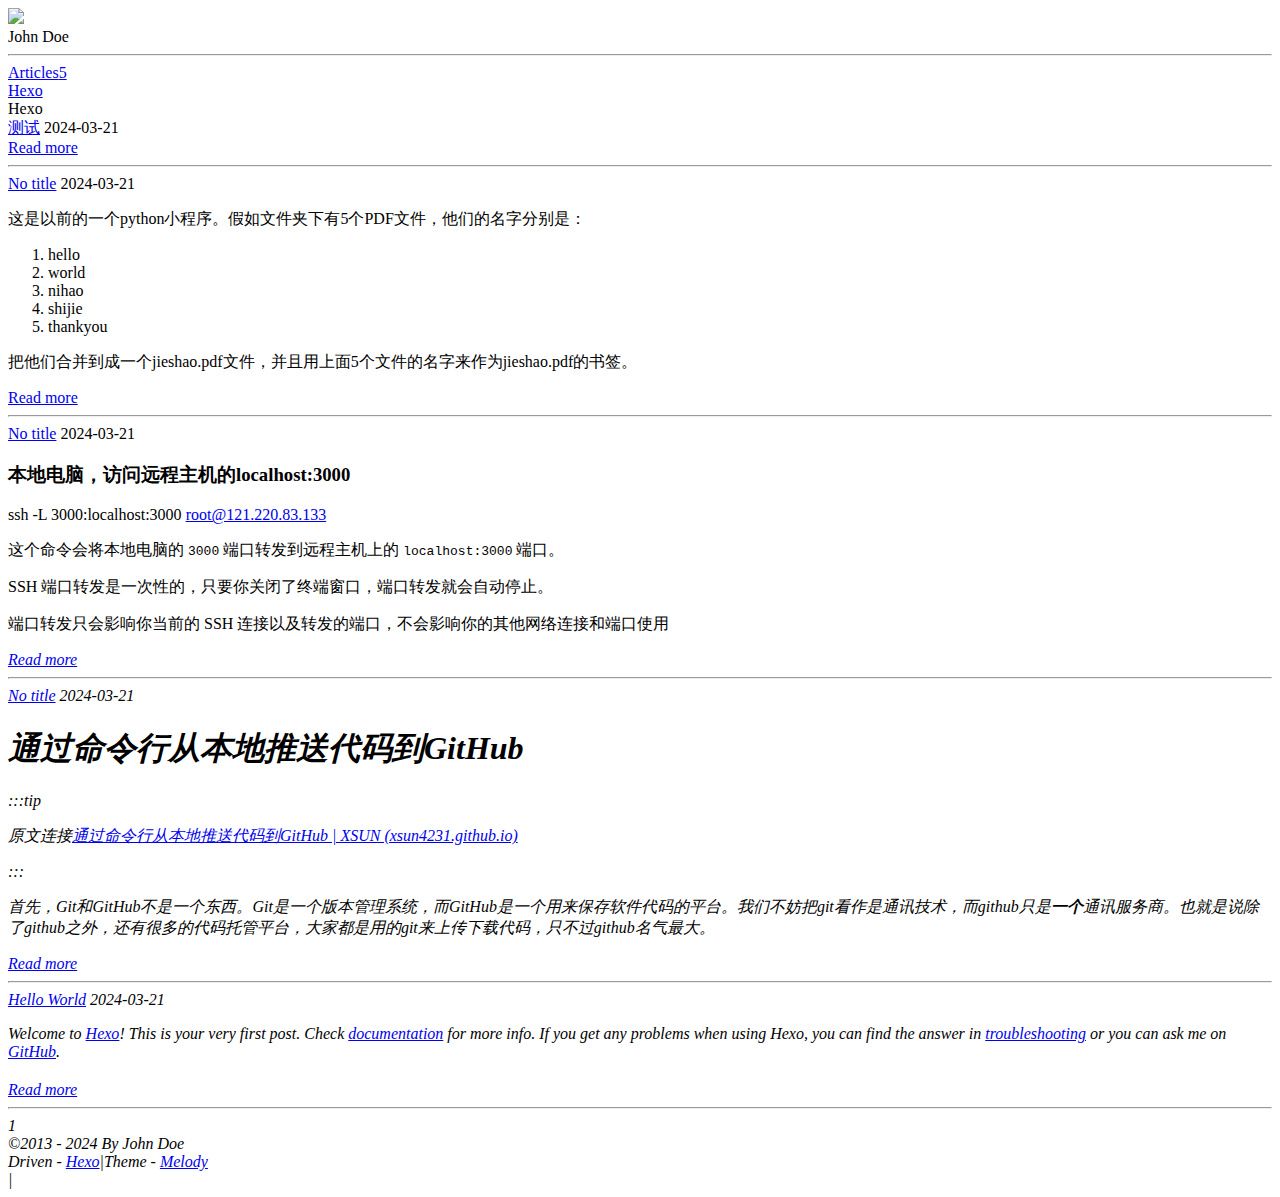
==== commit 85e980fa: "Site updated: 2024-03-21 14:37:54" ====
--- a/index.html
+++ b/index.html
@@ -8,7 +8,7 @@
     noSupport: 'The browser does not support'
   },
   hexoVersion: '7.1.1'
-} </script><meta name="generator" content="Hexo 7.1.1"></head><body><i class="fa fa-arrow-right" id="toggle-sidebar" aria-hidden="true"></i><div id="sidebar" data-display="false"><div class="author-info"><div class="author-info__avatar text-center"><img src="/hexoBlog/img/avatar.png"></div><div class="author-info__name text-center">John Doe</div><div class="author-info__description text-center"></div><hr><div class="author-info-articles"><a class="author-info-articles__archives article-meta" href="/hexoBlog/archives"><span class="pull-left">Articles</span><span class="pull-right">5</span></a></div></div></div><nav class="no-bg" id="nav"><div id="page-header"><span class="pull-left"> <a id="site-name" href="/hexoBlog/">Hexo</a></span><i class="fa fa-bars toggle-menu pull-right" aria-hidden="true"></i><span class="pull-right"></span></div><div id="site-info"><div id="site-title">Hexo</div><div id="site-sub-title"></div></div></nav><div id="content-outer"><div class="layout" id="content-inner"><div class="recent-post-item article-container"><a class="article-title" href="/hexoBlog/2024/03/21/%E6%B5%8B%E8%AF%95/">测试</a><time class="post-meta__date"><i class="fa fa-calendar" aria-hidden="true"></i> 2024-03-21</time><div class="content"></div><hr></div><div class="recent-post-item article-container"><a class="article-title" href="/hexoBlog/2024/03/21/%E7%94%A8python%E6%8A%8A%E5%A4%9A%E4%B8%AApdf%E5%90%88%E5%B9%B6%E4%B8%BA%E4%B8%80%E4%B8%AAPDF%E5%B9%B6%E8%87%AA%E5%8A%A8%E6%B7%BB%E5%8A%A0%E4%B9%A6%E7%AD%BE/">No title</a><time class="post-meta__date"><i class="fa fa-calendar" aria-hidden="true"></i> 2024-03-21</time><div class="content"><p>这是以前的一个python小程序。假如文件夹下有5个PDF文件，他们的名字分别是：</p>
+} </script><meta name="generator" content="Hexo 7.1.1"></head><body><i class="fa fa-arrow-right" id="toggle-sidebar" aria-hidden="true"></i><div id="sidebar" data-display="false"><div class="author-info"><div class="author-info__avatar text-center"><img src="/hexoBlog/img/avatar.png"></div><div class="author-info__name text-center">John Doe</div><div class="author-info__description text-center"></div><hr><div class="author-info-articles"><a class="author-info-articles__archives article-meta" href="/hexoBlog/archives"><span class="pull-left">Articles</span><span class="pull-right">5</span></a></div></div></div><nav class="no-bg" id="nav"><div id="page-header"><span class="pull-left"> <a id="site-name" href="/hexoBlog/">Hexo</a></span><i class="fa fa-bars toggle-menu pull-right" aria-hidden="true"></i><span class="pull-right"></span></div><div id="site-info"><div id="site-title">Hexo</div><div id="site-sub-title"></div></div></nav><div id="content-outer"><div class="layout" id="content-inner"><div class="recent-post-item article-container"><a class="article-title" href="/hexoBlog/2024/03/21/%E6%B5%8B%E8%AF%95/">测试</a><time class="post-meta__date"><i class="fa fa-calendar" aria-hidden="true"></i> 2024-03-21</time><div class="content"></div><a class="more" href="/hexoBlog/2024/03/21/%E6%B5%8B%E8%AF%95/#more" style="margin-top: 14px">Read more</a><hr></div><div class="recent-post-item article-container"><a class="article-title" href="/hexoBlog/2024/03/21/%E7%94%A8python%E6%8A%8A%E5%A4%9A%E4%B8%AApdf%E5%90%88%E5%B9%B6%E4%B8%BA%E4%B8%80%E4%B8%AAPDF%E5%B9%B6%E8%87%AA%E5%8A%A8%E6%B7%BB%E5%8A%A0%E4%B9%A6%E7%AD%BE/">No title</a><time class="post-meta__date"><i class="fa fa-calendar" aria-hidden="true"></i> 2024-03-21</time><div class="content"><p>这是以前的一个python小程序。假如文件夹下有5个PDF文件，他们的名字分别是：</p>
 <ol>
 <li>hello</li>
 <li>world</li>
@@ -16,194 +16,14 @@
 <li>shijie</li>
 <li>thankyou</li>
 </ol>
-<hr>
-<p>把他们合并到成一个jieshao.pdf文件，并且用上面5个文件的名字来作为jieshao.pdf的书签。</p>
-<p><em><!-- truncate --></em></p>
-<p>:::info</p>
-<p>这个函数会遍历要求目录下的所有文件，将以  .pdf 结尾的所有pdf合并成一个新的pdf，并保存在 file_dir 目录下</p>
-<p>:::</p>
-<figure class="highlight python"><table><tr><td class="gutter"><pre><span class="line">1</span><br><span class="line">2</span><br><span class="line">3</span><br><span class="line">4</span><br><span class="line">5</span><br><span class="line">6</span><br><span class="line">7</span><br><span class="line">8</span><br><span class="line">9</span><br><span class="line">10</span><br><span class="line">11</span><br><span class="line">12</span><br><span class="line">13</span><br><span class="line">14</span><br><span class="line">15</span><br><span class="line">16</span><br><span class="line">17</span><br><span class="line">18</span><br><span class="line">19</span><br><span class="line">20</span><br><span class="line">21</span><br><span class="line">22</span><br><span class="line">23</span><br><span class="line">24</span><br><span class="line">25</span><br><span class="line">26</span><br><span class="line">27</span><br><span class="line">28</span><br><span class="line">29</span><br><span class="line">30</span><br><span class="line">31</span><br><span class="line">32</span><br><span class="line">33</span><br><span class="line">34</span><br><span class="line">35</span><br><span class="line">36</span><br><span class="line">37</span><br><span class="line">38</span><br><span class="line">39</span><br><span class="line">40</span><br><span class="line">41</span><br><span class="line">42</span><br><span class="line">43</span><br><span class="line">44</span><br><span class="line">45</span><br><span class="line">46</span><br><span class="line">47</span><br><span class="line">48</span><br><span class="line">49</span><br><span class="line">50</span><br><span class="line">51</span><br><span class="line">52</span><br><span class="line">53</span><br><span class="line">54</span><br><span class="line">55</span><br><span class="line">56</span><br><span class="line">57</span><br><span class="line">58</span><br><span class="line">59</span><br><span class="line">60</span><br><span class="line">61</span><br></pre></td><td class="code"><pre><span class="line"><span class="keyword">import</span> os</span><br><span class="line"><span class="keyword">import</span> os.path</span><br><span class="line"><span class="keyword">from</span> PyPDF2 <span class="keyword">import</span> PdfFileReader, PdfFileWriter</span><br><span class="line"><span class="keyword">import</span> time</span><br><span class="line"></span><br><span class="line"><span class="comment">##########################找到 filepath 下的所有pdf，将地址返回########################</span></span><br><span class="line"><span class="keyword">def</span> <span class="title function_">getFileName</span>(<span class="params">filepath</span>):</span><br><span class="line">    list1=[]</span><br><span class="line">    <span class="keyword">for</span> root, dirs, files <span class="keyword">in</span> os.walk(filepath, topdown=<span class="literal">False</span>):</span><br><span class="line">        <span class="keyword">for</span> name <span class="keyword">in</span> files:</span><br><span class="line">            <span class="keyword">if</span> name.endswith(<span class="string">&quot;.pdf&quot;</span>):</span><br><span class="line">                list1.append(os.path.join(root, name))</span><br><span class="line">    <span class="keyword">return</span> list1</span><br><span class="line"></span><br><span class="line"><span class="comment">##########################合并同一个文件夹下所有PDF文件########################</span></span><br><span class="line"><span class="keyword">def</span> <span class="title function_">MergePDF</span>(<span class="params">filepath, outfile</span>):</span><br><span class="line">    output = PdfFileWriter()</span><br><span class="line">    outputPages = <span class="number">0</span></span><br><span class="line">    pdf_fileName = getFileName(filepath)</span><br><span class="line">    <span class="keyword">for</span> each_file <span class="keyword">in</span> pdf_fileName:</span><br><span class="line">        <span class="built_in">print</span>(<span class="string">&quot;adding %s&quot;</span> % each_file)</span><br><span class="line">        <span class="comment"># 读取源pdf文件</span></span><br><span class="line">        <span class="built_in">input</span> = PdfFileReader(<span class="built_in">open</span>(each_file, <span class="string">&quot;rb&quot;</span>))</span><br><span class="line"></span><br><span class="line">        <span class="comment"># 如果pdf文件已经加密，必须首先解密才能使用pyPdf</span></span><br><span class="line">        <span class="keyword">if</span> <span class="built_in">input</span>.isEncrypted == <span class="literal">True</span>:</span><br><span class="line">            <span class="built_in">input</span>.decrypt(<span class="string">&quot;map&quot;</span>)</span><br><span class="line"></span><br><span class="line">        <span class="comment"># 获得源pdf文件中页面总数</span></span><br><span class="line">        pageCount = <span class="built_in">input</span>.getNumPages()</span><br><span class="line">        outputPages += pageCount</span><br><span class="line">        <span class="built_in">print</span>(<span class="string">&quot;%s has %d pages&quot;</span> % (each_file, pageCount))</span><br><span class="line"></span><br><span class="line">        <span class="comment"># 分别将page添加到输出output中</span></span><br><span class="line">        <span class="keyword">for</span> iPage <span class="keyword">in</span> <span class="built_in">range</span>(pageCount):</span><br><span class="line">            output.addPage(<span class="built_in">input</span>.getPage(iPage))</span><br><span class="line"></span><br><span class="line">        <span class="comment"># 添加书签,以pdf名字命名书签,并且有书签名中带页码范围</span></span><br><span class="line">        x=outputPages-pageCount  <span class="comment">#当前PDF到了第几页</span></span><br><span class="line">        output.addBookmark(</span><br><span class="line">            title=each_file.split(<span class="string">&quot;\\&quot;</span>)[-<span class="number">1</span>]+<span class="built_in">str</span>(x+<span class="number">1</span>)+<span class="string">&#x27;-&#x27;</span>+<span class="built_in">str</span>(x+pageCount),pagenum=x)</span><br><span class="line"></span><br><span class="line">    <span class="built_in">print</span>(<span class="string">&quot;All Pages Number: &quot;</span> + <span class="built_in">str</span>(outputPages))</span><br><span class="line">    <span class="comment"># 最后写pdf文件</span></span><br><span class="line">    outputStream = <span class="built_in">open</span>(os.path.join(filepath, outfile), <span class="string">&quot;wb&quot;</span>)</span><br><span class="line">    output.write(outputStream)</span><br><span class="line">    outputStream.close()</span><br><span class="line">    <span class="built_in">print</span>(<span class="string">&quot;finished&quot;</span>)</span><br><span class="line"></span><br><span class="line"></span><br><span class="line"><span class="keyword">if</span> __name__ == <span class="string">&#x27;__main__&#x27;</span>:</span><br><span class="line">    time1 = time.time()</span><br><span class="line">    <span class="comment"># 这里保存pdf文件的目录    </span></span><br><span class="line">    file_dir =<span class="string">r&#x27;C:\Users\frankelin\Documents\湖南醴陵旅游&#x27;</span> </span><br><span class="line">    <span class="comment"># 这里保存生成文件的名字</span></span><br><span class="line">    out = <span class="string">u&quot;jieshao.pdf&quot;</span> </span><br><span class="line">    <span class="comment">#这个函数会遍历要求目录下的所有文件，将以  .pdf 结尾的所有pdf合并成一个新的pdf，并保存在 file_dir 目录下</span></span><br><span class="line">    MergePDF(file_dir, out)</span><br><span class="line">    time2 = time.time()</span><br><span class="line">    <span class="built_in">print</span>(<span class="string">u&#x27;总共耗时： %.4f s&#x27;</span> % (time2 - time1))</span><br><span class="line"></span><br></pre></td></tr></table></figure>
-
-</div><hr></div><div class="recent-post-item article-container"><a class="article-title" href="/hexoBlog/2024/03/21/docusaurus%E5%92%8C%E8%85%BE%E8%AE%AF%E4%BA%91%E6%9C%8D%E5%8A%A1%E5%99%A8%E7%9A%84%E6%9C%B4%E7%B4%A0%E6%B2%9F%E9%80%9A/">No title</a><time class="post-meta__date"><i class="fa fa-calendar" aria-hidden="true"></i> 2024-03-21</time><div class="content"><h3 id="本地电脑，访问远程主机的localhost-3000"><a href="#本地电脑，访问远程主机的localhost-3000" class="headerlink" title="本地电脑，访问远程主机的localhost:3000"></a>本地电脑，访问远程主机的localhost:3000</h3><p>ssh -L 3000:localhost:3000 <a href="mailto:&#114;&#x6f;&#x6f;&#116;&#64;&#49;&#50;&#x31;&#x2e;&#x32;&#50;&#x30;&#x2e;&#56;&#x33;&#x2e;&#49;&#51;&#51;">&#114;&#x6f;&#x6f;&#116;&#64;&#49;&#50;&#x31;&#x2e;&#x32;&#50;&#x30;&#x2e;&#56;&#x33;&#x2e;&#49;&#51;&#51;</a></p>
+<p>把他们合并到成一个jieshao.pdf文件，并且用上面5个文件的名字来作为jieshao.pdf的书签。</p></div><a class="more" href="/hexoBlog/2024/03/21/%E7%94%A8python%E6%8A%8A%E5%A4%9A%E4%B8%AApdf%E5%90%88%E5%B9%B6%E4%B8%BA%E4%B8%80%E4%B8%AAPDF%E5%B9%B6%E8%87%AA%E5%8A%A8%E6%B7%BB%E5%8A%A0%E4%B9%A6%E7%AD%BE/#more">Read more</a><hr></div><div class="recent-post-item article-container"><a class="article-title" href="/hexoBlog/2024/03/21/docusaurus%E5%92%8C%E8%85%BE%E8%AE%AF%E4%BA%91%E6%9C%8D%E5%8A%A1%E5%99%A8%E7%9A%84%E6%9C%B4%E7%B4%A0%E6%B2%9F%E9%80%9A/">No title</a><time class="post-meta__date"><i class="fa fa-calendar" aria-hidden="true"></i> 2024-03-21</time><div class="content"><h3 id="本地电脑，访问远程主机的localhost-3000"><a href="#本地电脑，访问远程主机的localhost-3000" class="headerlink" title="本地电脑，访问远程主机的localhost:3000"></a>本地电脑，访问远程主机的localhost:3000</h3><p>ssh -L 3000:localhost:3000 <a href="mailto:&#x72;&#111;&#x6f;&#x74;&#64;&#49;&#x32;&#49;&#46;&#50;&#50;&#48;&#46;&#x38;&#x33;&#x2e;&#49;&#51;&#x33;">&#x72;&#111;&#x6f;&#x74;&#64;&#49;&#x32;&#49;&#46;&#50;&#50;&#48;&#46;&#x38;&#x33;&#x2e;&#49;&#51;&#x33;</a></p>
 <p>这个命令会将本地电脑的 <code>3000</code> 端口转发到远程主机上的 <code>localhost:3000</code> 端口。</p>
 <p>SSH 端口转发是一次性的，只要你关闭了终端窗口，端口转发就会自动停止。</p>
-<p>端口转发只会影响你当前的 SSH 连接以及转发的端口，不会影响你的其他网络连接和端口使用<br><em><!-- truncate --></em></p>
-<hr>
-<h3 id="从远程服务器下载（备份）文件到本地"><a href="#从远程服务器下载（备份）文件到本地" class="headerlink" title="从远程服务器下载（备份）文件到本地"></a>从远程服务器下载（备份）文件到本地</h3><figure class="highlight bash"><table><tr><td class="gutter"><pre><span class="line">1</span><br></pre></td><td class="code"><pre><span class="line">scp -r root@121.220.83.133:/www/wwwroot/konglong/* C:\Users\frankelin\Desktop\shiyishi\</span><br></pre></td></tr></table></figure>
-
-<p>在这个命令中，<code>-r</code> 选项表示要递归复制整个目录树，<code>root@121.220.83.133:/www/wwwroot/ceshi/*</code> 指定了要复制的远程目录和文件名通配符，<code>C:\Users\frankelin\Desktop\shiyishi\</code> 指定了要将文件复制到本地的目录。请注意，路径末尾的斜杠很重要，它表示将文件复制到目录中，而不是将整个远程目录复制到本地目录中。</p>
-<p>在运行命令时，您需要输入远程主机的密码。另外，请确保本地主机和远程主机之间的网络连接正常，并且您具有足够的权限访问远程主机上的文件和目录。</p>
-<hr>
-<h3 id="Linux主机，设置一键deploy部署静态网站"><a href="#Linux主机，设置一键deploy部署静态网站" class="headerlink" title="Linux主机，设置一键deploy部署静态网站"></a>Linux主机，设置一键deploy部署静态网站</h3><p>制作一个Linux的批处理，首先运行npm run build;然后执行把build里构建好的文件，复制到网站根目录下。</p>
-<p>您可以创建一个Shell脚本，将这两条命令放在一起执行。具体步骤如下：</p>
-<p><strong>打开终端，使用文本编辑器创建一个新文件，比如说<code>deploy.sh</code>：</strong></p>
-<figure class="highlight bash"><table><tr><td class="gutter"><pre><span class="line">1</span><br></pre></td><td class="code"><pre><span class="line">nano deploy.sh</span><br></pre></td></tr></table></figure>
-
-<p><strong>在文件中输入以下内容：</strong></p>
-<figure class="highlight bash"><table><tr><td class="gutter"><pre><span class="line">1</span><br><span class="line">2</span><br><span class="line">3</span><br><span class="line">4</span><br><span class="line">5</span><br><span class="line">6</span><br><span class="line">7</span><br><span class="line">8</span><br><span class="line">9</span><br><span class="line">10</span><br><span class="line">11</span><br><span class="line">12</span><br><span class="line">13</span><br><span class="line">14</span><br><span class="line">15</span><br><span class="line">16</span><br></pre></td><td class="code"><pre><span class="line"><span class="meta">#!/bin/bash</span></span><br><span class="line"></span><br><span class="line"><span class="comment"># 进入项目目录</span></span><br><span class="line"><span class="built_in">echo</span> <span class="string">&quot;正在进入项目目录：/www/wwwroot/konglong&quot;</span></span><br><span class="line"><span class="built_in">cd</span> /www/wwwroot/konglong</span><br><span class="line"></span><br><span class="line"><span class="comment"># 执行npm run build</span></span><br><span class="line"><span class="built_in">echo</span> <span class="string">&quot;正在执行npm run build命令&quot;</span></span><br><span class="line">npm run build</span><br><span class="line"></span><br><span class="line"><span class="comment"># 复制文件</span></span><br><span class="line"><span class="built_in">echo</span> <span class="string">&quot;正在复制文件到目标目录：/www/wwwroot/mart&quot;</span></span><br><span class="line"><span class="built_in">cp</span> -r /www/wwwroot/konglong/build/* /www/wwwroot/mart/</span><br><span class="line"></span><br><span class="line"><span class="comment"># 完成</span></span><br><span class="line"><span class="built_in">echo</span> <span class="string">&quot;部署已完成&quot;</span></span><br></pre></td></tr></table></figure>
-
-<p>这个脚本首先进入项目目录<code>/www/wwwroot/konglong</code>，然后执行<code>npm run build</code>命令生成打包文件，最后使用<code>cp</code>命令将打包文件复制到目标目录<code>/www/wwwroot/mart</code>。</p>
-<p><strong>保存并退出文件。然后使用以下命令为脚本添加可执行权限：</strong></p>
-<figure class="highlight bash"><table><tr><td class="gutter"><pre><span class="line">1</span><br></pre></td><td class="code"><pre><span class="line"><span class="built_in">chmod</span> +x deploy.sh</span><br></pre></td></tr></table></figure>
-
-<p><strong>现在您可以运行这个脚本了。在终端中输入以下命令：</strong></p>
-<figure class="highlight bash"><table><tr><td class="gutter"><pre><span class="line">1</span><br></pre></td><td class="code"><pre><span class="line">./deploy.sh</span><br></pre></td></tr></table></figure>
-
-<p>这个命令会执行<code>deploy.sh</code>脚本，依次执行<code>npm run build</code>和<code>cp</code>命令。</p>
-<p>请注意，这个脚本中的路径应该根据您的实际情况进行修改。另外，如果您不希望每次运行脚本时都需要输入密码，可以将脚本放在root用户的家目录下，并使用root用户运行脚本。</p>
-<p><strong>如果您将这个脚本保存在一个可执行的文件中，并将该文件添加到系统的PATH环境变量中，那么您可以在任意目录下运行该命令。</strong></p>
-<p>以下是将脚本添加到PATH环境变量的步骤：</p>
-<ol>
-<li>将脚本保存为一个可执行文件，比如<code>deploy.sh</code>。</li>
-<li>将文件复制到&#x2F;usr&#x2F;local&#x2F;bin目录下：</li>
-</ol>
-<figure class="highlight bash"><table><tr><td class="gutter"><pre><span class="line">1</span><br></pre></td><td class="code"><pre><span class="line">sudo <span class="built_in">cp</span> deploy.sh /usr/local/bin/deploy</span><br></pre></td></tr></table></figure>
-
-<p>这个命令将文件复制到&#x2F;usr&#x2F;local&#x2F;bin目录下，并将文件名改为<code>deploy</code>。这个目录通常是系统的PATH环境变量包含的目录之一。</p>
-<ol start="3">
-<li>添加执行权限：</li>
-</ol>
-<figure class="highlight bash"><table><tr><td class="gutter"><pre><span class="line">1</span><br></pre></td><td class="code"><pre><span class="line">sudo <span class="built_in">chmod</span> +x /usr/local/bin/deploy</span><br></pre></td></tr></table></figure>
-
-<p>这个命令将给<code>/usr/local/bin/deploy</code>文件添加可执行权限。</p>
-<ol start="4">
-<li>现在您可以在任意目录下运行该命令了：</li>
-</ol>
-<figure class="highlight bash"><table><tr><td class="gutter"><pre><span class="line">1</span><br></pre></td><td class="code"><pre><span class="line">deploy</span><br></pre></td></tr></table></figure>
-
-<p>这个命令会执行<code>/usr/local/bin/deploy</code>文件，依次执行<code>npm run build</code>和<code>cp</code>命令。</p>
-<p>请注意，如果您在执行命令时仍然遇到权限问题，可以尝试使用sudo命令以root权限运行该命令。</p>
-<hr>
-<figure class="highlight plaintext"><table><tr><td class="gutter"><pre><span class="line">1</span><br></pre></td><td class="code"><pre><span class="line">cat ~/.ssh/id_rsa.pub | ssh root@121.220.83.133 &quot;mkdir -p ~/.ssh &amp;&amp; cat &gt;&gt; ~/.ssh/authorized_keys&quot;</span><br></pre></td></tr></table></figure>
-
-<hr>
-<h3 id="SSH秘钥，这样就不用每次连接服务器都输入密码了"><a href="#SSH秘钥，这样就不用每次连接服务器都输入密码了" class="headerlink" title="SSH秘钥，这样就不用每次连接服务器都输入密码了"></a>SSH秘钥，这样就不用每次连接服务器都输入密码了</h3><p>在默认情况下，每次使用 <code>scp</code> 命令都需要输入远程主机的密码。为了避免每次手动输入密码，您可以使用 SSH 公钥认证的方式。</p>
-<p>SSH 公钥认证的基本原理是，在本地主机上生成一对公钥和私钥，将公钥复制到远程主机上，然后将私钥用于本地主机与远程主机之间的认证，这样就可以实现自动登录，不再需要手动输入密码。</p>
-<p>以下是使用 SSH 公钥认证的步骤：</p>
-<ol>
-<li>在本地主机上生成 SSH 密钥对。</li>
-</ol>
-<figure class="highlight plaintext"><table><tr><td class="gutter"><pre><span class="line">1</span><br></pre></td><td class="code"><pre><span class="line">ssh-keygen -t rsa</span><br></pre></td></tr></table></figure>
-
-<p>按照提示输入文件名和密码。如果您不想设置密码，可以直接按回车键。</p>
-<ol start="2">
-<li>将公钥复制到远程主机上。</li>
-</ol>
-<figure class="highlight plaintext"><table><tr><td class="gutter"><pre><span class="line">1</span><br></pre></td><td class="code"><pre><span class="line">ssh-copy-id username@remote_host</span><br></pre></td></tr></table></figure>
-
-<p>[如果windows终端执行不了这个代码，则需要安装git,用Git的bash终端来执行这个命令]</p>
-<p>其中 <code>username</code> 是远程主机上的用户名，<code>remote_host</code> 是远程主机的 IP 地址或主机名。运行命令后，您需要输入远程主机的密码。</p>
-<ol start="3">
-<li>测试 SSH 公钥认证是否生效。</li>
-</ol>
-<figure class="highlight plaintext"><table><tr><td class="gutter"><pre><span class="line">1</span><br></pre></td><td class="code"><pre><span class="line">ssh root@121.220.83.133</span><br></pre></td></tr></table></figure>
-
-<p>如果 SSH 公钥认证设置成功，您将可以直接登录到远程主机，不再需要输入密码。此时，您可以使用 <code>scp</code> 命令将文件上传到远程主机，不再需要手动输入密码。</p>
-<hr>
-<figure class="highlight bash"><table><tr><td class="gutter"><pre><span class="line">1</span><br></pre></td><td class="code"><pre><span class="line">rsync -avzhe ssh --delete C:\Users\frankelin\wiki root@121.220.83.133:/www/wwwroot/konglong</span><br></pre></td></tr></table></figure>
-
-</div><hr></div><div class="recent-post-item article-container"><a class="article-title" href="/hexoBlog/2024/03/21/2024-03-17-git%E4%BD%BF%E7%94%A8%E7%AE%80%E4%BB%8B%E6%95%99%E7%A8%8B/">No title</a><time class="post-meta__date"><i class="fa fa-calendar" aria-hidden="true"></i> 2024-03-21</time><div class="content"><h1 id="通过命令行从本地推送代码到GitHub"><a href="#通过命令行从本地推送代码到GitHub" class="headerlink" title="通过命令行从本地推送代码到GitHub"></a>通过命令行从本地推送代码到GitHub</h1><p>:::tip</p>
+<p>端口转发只会影响你当前的 SSH 连接以及转发的端口，不会影响你的其他网络连接和端口使用<br><em></div><a class="more" href="/hexoBlog/2024/03/21/docusaurus%E5%92%8C%E8%85%BE%E8%AE%AF%E4%BA%91%E6%9C%8D%E5%8A%A1%E5%99%A8%E7%9A%84%E6%9C%B4%E7%B4%A0%E6%B2%9F%E9%80%9A/#more">Read more</a><hr></div><div class="recent-post-item article-container"><a class="article-title" href="/hexoBlog/2024/03/21/2024-03-17-git%E4%BD%BF%E7%94%A8%E7%AE%80%E4%BB%8B%E6%95%99%E7%A8%8B/">No title</a><time class="post-meta__date"><i class="fa fa-calendar" aria-hidden="true"></i> 2024-03-21</time><div class="content"><h1 id="通过命令行从本地推送代码到GitHub"><a href="#通过命令行从本地推送代码到GitHub" class="headerlink" title="通过命令行从本地推送代码到GitHub"></a>通过命令行从本地推送代码到GitHub</h1><p>:::tip</p>
 <p>原文连接<a target="_blank" rel="noopener" href="https://xsun4231.github.io/2019/04/15/git-connect/">通过命令行从本地推送代码到GitHub | XSUN (xsun4231.github.io)</a></p>
 <p>:::</p>
-<p>首先，Git和GitHub不是一个东西。Git是一个版本管理系统，而GitHub是一个用来保存软件代码的平台。我们不妨把git看作是通讯技术，而github只是<strong>一个</strong>通讯服务商。也就是说除了github之外，还有很多的代码托管平台，大家都是用的git来上传下载代码，只不过github名气最大。</p>
-<p><em><!-- truncate --></em></p>
-<ul>
-<li>为了不受各种不同的软件影响，这里说的都是通过命令行操作.</li>
-<li>这里只介绍一些最基本的命令和用法，在命令后面加<code>--help</code>可以查看详细的文档.</li>
-</ul>
-<h2 id="环境搭建"><a href="#环境搭建" class="headerlink" title="环境搭建"></a>环境搭建</h2><p>首先要做的事安装<code>git</code>，下载地址在<a target="_blank" rel="noopener" href="https://git-scm.com/downloads">这里</a>.</p>
-<p>git安装完之后，打开命令行执行<code>git --version</code>看看是否可以查看git的版本，如果返回版本信息，就OK了. git会自己安装一个<code>git Bash</code>, 不过git的命令行并不局限于bash，windows下直接在cmd或者powershell都可以使用.</p>
-<p>本地的代码推送到github时，github需要验证用户的信息. 就好比你可以每次进门都填一次我叫什么，我从哪儿来，我是干什么的，也可以提前登陆好身份信息，“哔”的一声刷脸进门，这个登录的身份信息就是<code>ssh key</code>.</p>
-<p>接下来的操作分为三步：</p>
-<ol>
-<li>确定本地是否已经有建立好的ssh key<ul>
-<li>打开git Bash（这里需要用到Bash, windows的cmd是没有ls命令的) 输入<code>ls -al ~/.ssh</code> 这里一个搜索命令，返回名称为<code>.ssh</code>的目录信息。如果有<code>id_rsa.pub</code>文件，就说明已经有ssh key了.</li>
-</ul>
-</li>
-<li>如果没有，建立一组新的ssh key<ul>
-<li>执行命令<code>ssh-keygen -t rsa -b 4096 -C &quot;your_email@example.com&quot;</code>来生成一组ssh key，接下来直接按回车就可以了（文件位置使用默认位置不需要输入，passphrase默认空白，不设置，设置的话以后每次推送代码都要输密码）。</li>
-<li>将生成的key登录到ssh-agent. 执行命令启动ssh-agent，windows：<code>eval $(ssh-agent -s)</code> Mac或者Linux：<code>eval &quot;$(ssh-agent -s)&quot;</code>.然后执行命令添加key，Mac：<code>ssh-add -K ~/.ssh/id_rsa</code> windows或者Linux：<code>ssh-add ~/.ssh/id_rsa</code></li>
-</ul>
-</li>
-<li>将建立好的ssh key登录到github<ul>
-<li>将ssh key的内容复制到剪贴板. window可以使用命令：<code>clip &lt; ~/.ssh/id_rsa.pub</code> Mac可以使用：<code>pbcopy &lt; ~/.ssh/id_rsa.pub</code> Linux可以使用：<code>sudo apt-get install xclip</code> 和 <code>xclip -sel clip &lt; ~/.ssh/id_rsa.pub</code></li>
-</ul>
-</li>
-</ol>
-<p>添加到github这一步我们单独说一下，以防弄错。打开github页面，点击用户头像，进入<code>setting</code>，在菜单中间的位置找到<code>SSH and GPG keys</code>，点击右上角的绿色按钮<code>New SSH key</code>，在<code>Title</code>里填写要添加的ssh key的介绍，比如”公司那台贼慢的电脑&#x2F;家里的老爷机&#x2F;学校的大屁股显示器”,然后在将复制的SSH key粘贴到<code>Key</code>里面，点击<code>Add SSH key</code>就可以了。</p>
-<h2 id="克隆项目代码"><a href="#克隆项目代码" class="headerlink" title="克隆项目代码"></a>克隆项目代码</h2><p>我们来到<code>GitHub</code>的代码页，可以在代码的右上角看到一个绿色按钮<code>Clone or Download</code>，点开之后可以看到克隆代码用的链接。</p>
-<p>链接有两种，<code>https</code> 和 <code>ssh</code>， 简单来讲，使用https的链接克隆的项目需要用github的用户名密码来推送，使用ssh链接克隆的项目则使用ssh-key验证<br><a target="_blank" rel="noopener" href="https://xsun4231.github.io/2019/04/15/git-connect/usehttps.PNG"><img src="https://docu-1319658309.cos.ap-guangzhou.myqcloud.com/usehttps.PNG" alt="https"></a></p>
-<p><a target="_blank" rel="noopener" href="https://xsun4231.github.io/2019/04/15/git-connect/usessh.PNG"><img src="https://docu-1319658309.cos.ap-guangzhou.myqcloud.com/usessh.PNG" alt="ssh"></a></p>
-<p>由于我们已经设置好了ssh-key，所以使用格式为<code>git@github.com:用户名/项目名.github.io.git</code>的ssh链接.</p>
-<figure class="highlight plaintext"><table><tr><td class="gutter"><pre><span class="line">1</span><br></pre></td><td class="code"><pre><span class="line">git clone git@github.com:用户名/项目名.github.io.git</span><br></pre></td></tr></table></figure>
-
-
-
-<h3 id="新建的repository"><a href="#新建的repository" class="headerlink" title="新建的repository"></a>新建的repository</h3><p>如果我们要将本地的工程文件推送到一个新建的GitHub库,首先确定两件事儿：</p>
-<ol>
-<li>GitHub上建立了一个空的库，README都没有的那种，可以看到这个页面<a target="_blank" rel="noopener" href="https://xsun4231.github.io/2019/04/15/git-connect/new_repository.PNG"><img src="https://docu-1319658309.cos.ap-guangzhou.myqcloud.com/new_repository.PNG" alt="NEW"></a></li>
-<li>本地的工程文件初始化了git，并且没有关联其他的库. git的初始化可以使用<code>git init</code>命令，移除其他的关联，可以使用<code>git remote remove name</code> 这里的name一般是<code>origin</code>.</li>
-</ol>
-<p>然后执行下面的命令就可以了：</p>
-<figure class="highlight plaintext"><table><tr><td class="gutter"><pre><span class="line">1</span><br><span class="line">2</span><br><span class="line">3</span><br></pre></td><td class="code"><pre><span class="line">git commit -m &quot;first commit&quot;</span><br><span class="line">git remote add origin ssh链接</span><br><span class="line">git push -u origin master</span><br></pre></td></tr></table></figure>
-
-
-
-<h2 id="remote-和-local"><a href="#remote-和-local" class="headerlink" title="remote 和 local"></a>remote 和 local</h2><p>git管理的代码有两个地方:</p>
-<ol>
-<li>一个是<strong>remote</strong> 可以理解为远端，也就是指托管代码的地方，使用github时，值得也就是github服务器端</li>
-<li>一个是<strong>local</strong> 直译本地，意译本地，他也就是本地的意思</li>
-</ol>
-<p>从远端向本地同步代码，叫做<code>pull</code> 也就是拉，将本地代码同步到远端，叫做<code>push</code> 推送，简单而形象。</p>
-<p>local值不需要，当然也不能修改，因为代码就在本地. remote的值可以随时添加，删除或者修改，remote是name和url成对设置的，一般默认的remote名是origin</p>
-<ul>
-<li><code>git remote</code> 确认remote，会返回remote的名称</li>
-<li><code>git remote get-url remoteName</code> 获得remote的url</li>
-<li><code>git remote set-url remoteName url</code> 设置remote的url</li>
-</ul>
-<h2 id="branch"><a href="#branch" class="headerlink" title="branch"></a>branch</h2><p>为了实现并行的开发，代码通过<code>branch</code>（分支）来进行管理，不妨branch理解成时间线、河流，可分成几个分支并行前进，也可以随时汇集到一起（只要内容没有冲突）。<br>可以通过<code>git branch</code>来查当前本地的分支。<br>切换分支的命令为 <code>git checkout &quot;branch_name&quot;</code><br>常用的生成分支命令为 <code>git checkout -b &quot;new_branch_name&quot; &quot;base_branch_name&quot;</code><br>使用<code>git branch &quot;new_branch_name</code>也可以生成新的分支，不过该命令并不切换到新生成的分支.</p>
-<ul>
-<li>分支的名称不可以有空格，所以一般通过下划线连接单词，当分支名含有特殊符号比如 # 时，需要在分支名前后加 “ 来防止控制台执行时的歧义。</li>
-</ul>
-<h2 id="commit"><a href="#commit" class="headerlink" title="commit"></a>commit</h2><p>如果说branch是时间线，那么commit就是时间线上的存档点。刚刚创建或者修改完的文件，在git中并不算<strong>保存</strong>了，如果强行修改分支，这些内容就会丢失。将修改的内容保存到branch的记录中的操作，叫做<code>commit（提交）</code>.</p>
-<p>执行commit之前，首先需要把准备提交的文件添加到提交名单，这个操作使用 <code>git add</code> 命令。<br>添加之前，可以通过<code>git status</code>命令来查看有哪些文件被修改了.</p>
-<p>这里简单的从bash颜色上区分一下，<br>绿色的内容(Changes to be committed) 是已经准备好可以提交的内容，<br>红色的内容(Changes not staged for commit) 是还没有添加到提交列表的修改.</p>
-<p>下面介绍几种简单常用的命令</p>
-<figure class="highlight plaintext"><table><tr><td class="gutter"><pre><span class="line">1</span><br><span class="line">2</span><br><span class="line">3</span><br><span class="line">4</span><br><span class="line">5</span><br><span class="line">6</span><br><span class="line">7</span><br><span class="line">8</span><br><span class="line">9</span><br><span class="line">10</span><br></pre></td><td class="code"><pre><span class="line"># 将所有的修改添加到提交列表</span><br><span class="line">git add --all</span><br><span class="line"></span><br><span class="line"># 将指定文件添加到提交列表，多个文件的时候使用空格区分</span><br><span class="line">git add aaa.md</span><br><span class="line">git add bbb.md ccc.md path/ddd.md</span><br><span class="line"></span><br><span class="line"># 可以使用正规表达来指定多个文件</span><br><span class="line">git add a*.md</span><br><span class="line">git add path/\*.md</span><br></pre></td></tr></table></figure>
-
-
-
-<p>文件添加完，就可以执行commit来提交了：</p>
-<figure class="highlight plaintext"><table><tr><td class="gutter"><pre><span class="line">1</span><br><span class="line">2</span><br><span class="line">3</span><br><span class="line">4</span><br><span class="line">5</span><br></pre></td><td class="code"><pre><span class="line"># 提交的时候，commit信息是必须的，可以直接使用-m 来指定commit信息</span><br><span class="line">git commit -m &quot;在这里输入一条commit信息&quot;</span><br><span class="line"></span><br><span class="line"># 使用github的时候，可以在commit信息里通过 #+编号 来关联Issue，这样提交的commit可以在Issue中直接找到。</span><br><span class="line">git commit -m &quot;#001 commmit信息&quot;</span><br></pre></td></tr></table></figure>
-
-
-
-<h2 id="push"><a href="#push" class="headerlink" title="push"></a>push</h2><p>将remote的最新内容同步到本地的命令是<code>git pull</code>，将本地的修改推送到remote的命令是<code>git push</code>.</p>
-<ul>
-<li>出现冲突的时候可以加上<code>--force</code>来强制推送，不过这个操作不推荐，推送代码尽可能在解决冲突之后，使用最简单流畅的<code>git push</code></li>
-</ul>
-<p>推送命令的对象是分支，所以当我们推送本地创建的新分支时，需要指定一下这个分支在remote的信息：</p>
-<figure class="highlight plaintext"><table><tr><td class="gutter"><pre><span class="line">1</span><br><span class="line">2</span><br><span class="line">3</span><br><span class="line">4</span><br><span class="line">5</span><br></pre></td><td class="code"><pre><span class="line"># git push 推送命令</span><br><span class="line"># --set-upstream 告诉git 我要设置推送目的地</span><br><span class="line"># remotename 要推送到的remote名 一般是 origin</span><br><span class="line"># branch_name 推送的branch名 含有特殊字符的话要用&quot;branch_name&quot;</span><br><span class="line">git push --set-upstream remotename branch_name</span><br></pre></td></tr></table></figure>
-
-
-
-<ul>
-<li>无论是切换分支，还是推送的时候，如果前面命令输入正确，git bash可以补全分支名。所以多用<code>tab</code>不仅方便，还能帮忙检查一下分支名前面的命令行有没有错。</li>
-</ul>
-</div><hr></div><div class="recent-post-item article-container"><a class="article-title" href="/hexoBlog/2024/03/21/hello-world/">Hello World</a><time class="post-meta__date"><i class="fa fa-calendar" aria-hidden="true"></i> 2024-03-21</time><div class="content"><p>Welcome to <a target="_blank" rel="noopener" href="https://hexo.io/">Hexo</a>! This is your very first post. Check <a target="_blank" rel="noopener" href="https://hexo.io/docs/">documentation</a> for more info. If you get any problems when using Hexo, you can find the answer in <a target="_blank" rel="noopener" href="https://hexo.io/docs/troubleshooting.html">troubleshooting</a> or you can ask me on <a target="_blank" rel="noopener" href="https://github.com/hexojs/hexo/issues">GitHub</a>.</p>
-<h2 id="Quick-Start"><a href="#Quick-Start" class="headerlink" title="Quick Start"></a>Quick Start</h2><h3 id="Create-a-new-post"><a href="#Create-a-new-post" class="headerlink" title="Create a new post"></a>Create a new post</h3><figure class="highlight bash"><table><tr><td class="gutter"><pre><span class="line">1</span><br></pre></td><td class="code"><pre><span class="line">$ hexo new <span class="string">&quot;My New Post&quot;</span></span><br></pre></td></tr></table></figure>
-
-<p>More info: <a target="_blank" rel="noopener" href="https://hexo.io/docs/writing.html">Writing</a></p>
-<h3 id="Run-server"><a href="#Run-server" class="headerlink" title="Run server"></a>Run server</h3><figure class="highlight bash"><table><tr><td class="gutter"><pre><span class="line">1</span><br></pre></td><td class="code"><pre><span class="line">$ hexo server</span><br></pre></td></tr></table></figure>
-
-<p>More info: <a target="_blank" rel="noopener" href="https://hexo.io/docs/server.html">Server</a></p>
-<h3 id="Generate-static-files"><a href="#Generate-static-files" class="headerlink" title="Generate static files"></a>Generate static files</h3><figure class="highlight bash"><table><tr><td class="gutter"><pre><span class="line">1</span><br></pre></td><td class="code"><pre><span class="line">$ hexo generate</span><br></pre></td></tr></table></figure>
-
-<p>More info: <a target="_blank" rel="noopener" href="https://hexo.io/docs/generating.html">Generating</a></p>
-<h3 id="Deploy-to-remote-sites"><a href="#Deploy-to-remote-sites" class="headerlink" title="Deploy to remote sites"></a>Deploy to remote sites</h3><figure class="highlight bash"><table><tr><td class="gutter"><pre><span class="line">1</span><br></pre></td><td class="code"><pre><span class="line">$ hexo deploy</span><br></pre></td></tr></table></figure>
-
-<p>More info: <a target="_blank" rel="noopener" href="https://hexo.io/docs/one-command-deployment.html">Deployment</a></p>
-</div><hr></div><nav id="pagination"><div class="pagination"><span class="page-number current">1</span></div></nav></div></div><footer><div class="layout" id="footer"><div class="copyright">&copy;2013 - 2024 By John Doe</div><div class="framework-info"><span>Driven - </span><a target="_blank" rel="noopener" href="http://hexo.io"><span>Hexo</span></a><span class="footer-separator">|</span><span>Theme - </span><a target="_blank" rel="noopener" href="https://github.com/Molunerfinn/hexo-theme-melody"><span>Melody</span></a></div><div class="busuanzi"><script async src="//busuanzi.ibruce.info/busuanzi/2.3/busuanzi.pure.mini.js"></script><span id="busuanzi_container_site_uv"><i class="fa fa-user"></i><span id="busuanzi_value_site_uv"></span><span></span></span><span class="footer-separator">|</span><span id="busuanzi_container_site_pv"><i class="fa fa-eye"></i><span id="busuanzi_value_site_pv"></span><span></span></span></div></div></footer><i class="fa fa-arrow-up" id="go-up" aria-hidden="true"></i><script src="https://cdn.jsdelivr.net/npm/animejs@latest/lib/anime.min.js"></script><script src="https://cdn.jsdelivr.net/npm/jquery@latest/dist/jquery.min.js"></script><script src="https://cdn.jsdelivr.net/npm/@fancyapps/fancybox@latest/dist/jquery.fancybox.min.js"></script><script src="https://cdn.jsdelivr.net/npm/velocity-animate@latest/velocity.min.js"></script><script src="https://cdn.jsdelivr.net/npm/velocity-ui-pack@latest/velocity.ui.min.js"></script><script src="/hexoBlog/js/utils.js?version=1.9.1"></script><script src="/hexoBlog/js/fancybox.js?version=1.9.1"></script><script src="/hexoBlog/js/sidebar.js?version=1.9.1"></script><script src="/hexoBlog/js/copy.js?version=1.9.1"></script><script src="/hexoBlog/js/fireworks.js?version=1.9.1"></script><script src="/hexoBlog/js/transition.js?version=1.9.1"></script><script src="/hexoBlog/js/scroll.js?version=1.9.1"></script><script src="/hexoBlog/js/head.js?version=1.9.1"></script><script>if(/Android|webOS|iPhone|iPod|iPad|BlackBerry/i.test(navigator.userAgent)) {
+<p>首先，Git和GitHub不是一个东西。Git是一个版本管理系统，而GitHub是一个用来保存软件代码的平台。我们不妨把git看作是通讯技术，而github只是<strong>一个</strong>通讯服务商。也就是说除了github之外，还有很多的代码托管平台，大家都是用的git来上传下载代码，只不过github名气最大。</p></div><a class="more" href="/hexoBlog/2024/03/21/2024-03-17-git%E4%BD%BF%E7%94%A8%E7%AE%80%E4%BB%8B%E6%95%99%E7%A8%8B/#more">Read more</a><hr></div><div class="recent-post-item article-container"><a class="article-title" href="/hexoBlog/2024/03/21/hello-world/">Hello World</a><time class="post-meta__date"><i class="fa fa-calendar" aria-hidden="true"></i> 2024-03-21</time><div class="content"><p>Welcome to <a target="_blank" rel="noopener" href="https://hexo.io/">Hexo</a>! This is your very first post. Check <a target="_blank" rel="noopener" href="https://hexo.io/docs/">documentation</a> for more info. If you get any problems when using Hexo, you can find the answer in <a target="_blank" rel="noopener" href="https://hexo.io/docs/troubleshooting.html">troubleshooting</a> or you can ask me on <a target="_blank" rel="noopener" href="https://github.com/hexojs/hexo/issues">GitHub</a>.</p>
+<h2 id=""><a href="#" class="headerlink" title=""></a></div><a class="more" href="/hexoBlog/2024/03/21/hello-world/#more">Read more</a><hr></div><nav id="pagination"><div class="pagination"><span class="page-number current">1</span></div></nav></div></div><footer><div class="layout" id="footer"><div class="copyright">&copy;2013 - 2024 By John Doe</div><div class="framework-info"><span>Driven - </span><a target="_blank" rel="noopener" href="http://hexo.io"><span>Hexo</span></a><span class="footer-separator">|</span><span>Theme - </span><a target="_blank" rel="noopener" href="https://github.com/Molunerfinn/hexo-theme-melody"><span>Melody</span></a></div><div class="busuanzi"><script async src="//busuanzi.ibruce.info/busuanzi/2.3/busuanzi.pure.mini.js"></script><span id="busuanzi_container_site_uv"><i class="fa fa-user"></i><span id="busuanzi_value_site_uv"></span><span></span></span><span class="footer-separator">|</span><span id="busuanzi_container_site_pv"><i class="fa fa-eye"></i><span id="busuanzi_value_site_pv"></span><span></span></span></div></div></footer><i class="fa fa-arrow-up" id="go-up" aria-hidden="true"></i><script src="https://cdn.jsdelivr.net/npm/animejs@latest/lib/anime.min.js"></script><script src="https://cdn.jsdelivr.net/npm/jquery@latest/dist/jquery.min.js"></script><script src="https://cdn.jsdelivr.net/npm/@fancyapps/fancybox@latest/dist/jquery.fancybox.min.js"></script><script src="https://cdn.jsdelivr.net/npm/velocity-animate@latest/velocity.min.js"></script><script src="https://cdn.jsdelivr.net/npm/velocity-ui-pack@latest/velocity.ui.min.js"></script><script src="/hexoBlog/js/utils.js?version=1.9.1"></script><script src="/hexoBlog/js/fancybox.js?version=1.9.1"></script><script src="/hexoBlog/js/sidebar.js?version=1.9.1"></script><script src="/hexoBlog/js/copy.js?version=1.9.1"></script><script src="/hexoBlog/js/fireworks.js?version=1.9.1"></script><script src="/hexoBlog/js/transition.js?version=1.9.1"></script><script src="/hexoBlog/js/scroll.js?version=1.9.1"></script><script src="/hexoBlog/js/head.js?version=1.9.1"></script><script>if(/Android|webOS|iPhone|iPod|iPad|BlackBerry/i.test(navigator.userAgent)) {
   $('#nav').addClass('is-mobile')
   $('footer').addClass('is-mobile')
   $('#top-container').addClass('is-mobile')
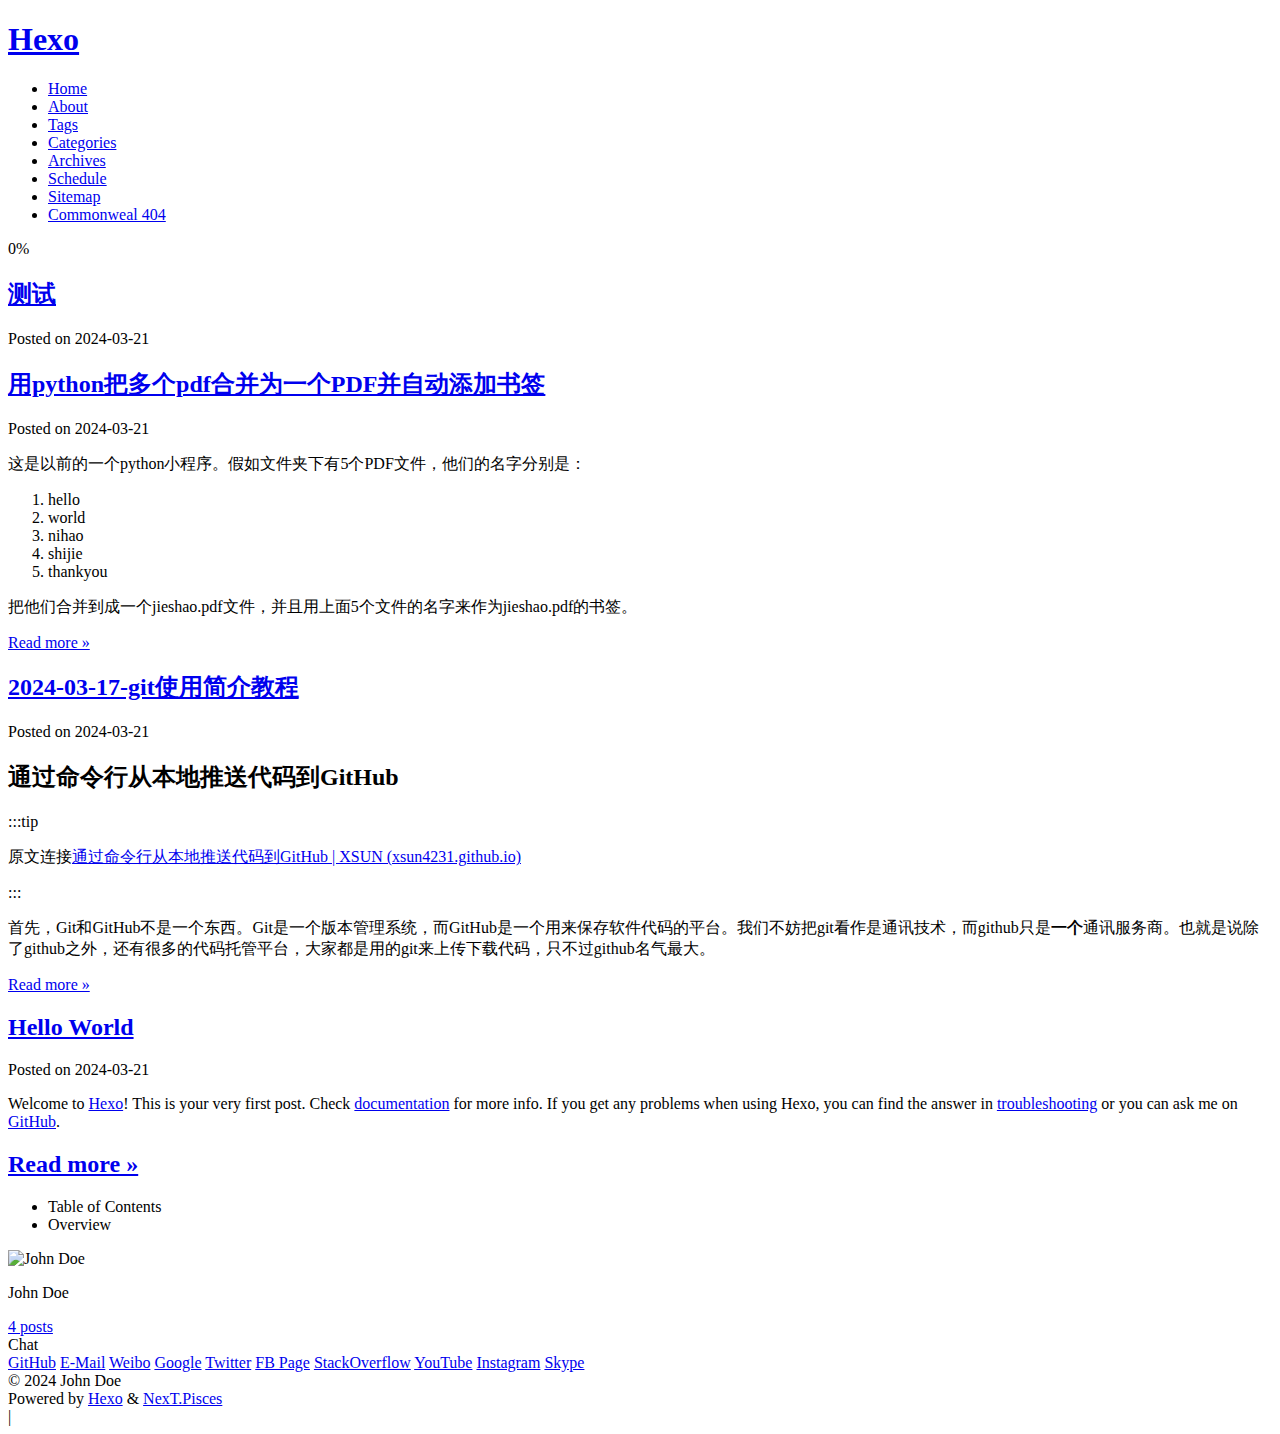
==== commit 96cdb558: "Site updated: 2024-03-21 18:36:20" ====
--- a/index.html
+++ b/index.html
@@ -1,14 +1,279 @@
-<!DOCTYPE html><html lang="en"><head><meta charset="UTF-8"><meta http-equiv="X-UA-Compatible" content="IE=edge"><meta name="viewport" content="width=device-width, initial-scale=1, maximum-scale=1"><meta name="description" content=""><meta name="keywords" content=""><meta name="author" content="John Doe"><meta name="copyright" content="John Doe"><title>Hexo</title><link rel="shortcut icon" href="/hexoBlog/melody-favicon.ico"><link rel="stylesheet" href="/hexoBlog/css/index.css?version=1.9.1"><link rel="stylesheet" href="https://cdn.jsdelivr.net/npm/font-awesome@latest/css/font-awesome.min.css?version=1.9.1"><meta name="format-detection" content="telephone=no"><meta http-equiv="x-dns-prefetch-control" content="on"><link rel="dns-prefetch" href="https://cdn.jsdelivr.net"><meta http-equiv="Cache-Control" content="no-transform"><meta http-equiv="Cache-Control" content="no-siteapp"><script>var GLOBAL_CONFIG = { 
-  root: '/hexoBlog/',
-  algolia: undefined,
-  localSearch: undefined,
-  copy: {
-    success: 'Copy successfully',
-    error: 'Copy error',
-    noSupport: 'The browser does not support'
-  },
-  hexoVersion: '7.1.1'
-} </script><meta name="generator" content="Hexo 7.1.1"></head><body><i class="fa fa-arrow-right" id="toggle-sidebar" aria-hidden="true"></i><div id="sidebar" data-display="false"><div class="author-info"><div class="author-info__avatar text-center"><img src="/hexoBlog/img/avatar.png"></div><div class="author-info__name text-center">John Doe</div><div class="author-info__description text-center"></div><hr><div class="author-info-articles"><a class="author-info-articles__archives article-meta" href="/hexoBlog/archives"><span class="pull-left">Articles</span><span class="pull-right">5</span></a></div></div></div><nav class="no-bg" id="nav"><div id="page-header"><span class="pull-left"> <a id="site-name" href="/hexoBlog/">Hexo</a></span><i class="fa fa-bars toggle-menu pull-right" aria-hidden="true"></i><span class="pull-right"></span></div><div id="site-info"><div id="site-title">Hexo</div><div id="site-sub-title"></div></div></nav><div id="content-outer"><div class="layout" id="content-inner"><div class="recent-post-item article-container"><a class="article-title" href="/hexoBlog/2024/03/21/%E6%B5%8B%E8%AF%95/">测试</a><time class="post-meta__date"><i class="fa fa-calendar" aria-hidden="true"></i> 2024-03-21</time><div class="content"></div><a class="more" href="/hexoBlog/2024/03/21/%E6%B5%8B%E8%AF%95/#more" style="margin-top: 14px">Read more</a><hr></div><div class="recent-post-item article-container"><a class="article-title" href="/hexoBlog/2024/03/21/%E7%94%A8python%E6%8A%8A%E5%A4%9A%E4%B8%AApdf%E5%90%88%E5%B9%B6%E4%B8%BA%E4%B8%80%E4%B8%AAPDF%E5%B9%B6%E8%87%AA%E5%8A%A8%E6%B7%BB%E5%8A%A0%E4%B9%A6%E7%AD%BE/">No title</a><time class="post-meta__date"><i class="fa fa-calendar" aria-hidden="true"></i> 2024-03-21</time><div class="content"><p>这是以前的一个python小程序。假如文件夹下有5个PDF文件，他们的名字分别是：</p>
+<!DOCTYPE html>
+<html lang="en">
+<head>
+  <meta charset="UTF-8">
+<meta name="viewport" content="width=device-width, initial-scale=1, maximum-scale=2">
+<meta name="theme-color" content="#222">
+<meta name="generator" content="Hexo 7.1.1">
+  <link rel="apple-touch-icon" sizes="180x180" href="/hexoBlog/images/apple-touch-icon-next.png">
+  <link rel="icon" type="image/png" sizes="32x32" href="/hexoBlog/images/favicon-32x32-next.png">
+  <link rel="icon" type="image/png" sizes="16x16" href="/hexoBlog/images/favicon-16x16-next.png">
+  <link rel="mask-icon" href="/hexoBlog/images/logo.svg" color="#222">
+
+<link rel="stylesheet" href="/hexoBlog/css/main.css">
+
+
+<link rel="stylesheet" href="/hexoBlog/lib/font-awesome/css/all.min.css">
+  <link rel="stylesheet" href="//cdn.jsdelivr.net/gh/fancyapps/fancybox@3/dist/jquery.fancybox.min.css">
+
+<script id="hexo-configurations">
+    var NexT = window.NexT || {};
+    var CONFIG = {"hostname":"frankelinli.github.io","root":"/hexoBlog/","scheme":"Pisces","version":"7.8.0","exturl":false,"sidebar":{"position":"left","display":"post","padding":18,"offset":12,"onmobile":false},"copycode":{"enable":true,"show_result":true,"style":"mac"},"back2top":{"enable":true,"sidebar":false,"scrollpercent":false},"bookmark":{"enable":false,"color":"#222","save":"auto"},"fancybox":true,"mediumzoom":false,"lazyload":true,"pangu":false,"comments":{"style":"tabs","active":null,"storage":true,"lazyload":false,"nav":null},"algolia":{"hits":{"per_page":10},"labels":{"input_placeholder":"Search for Posts","hits_empty":"We didn't find any results for the search: ${query}","hits_stats":"${hits} results found in ${time} ms"}},"localsearch":{"enable":false,"trigger":"auto","top_n_per_article":1,"unescape":false,"preload":false},"motion":{"enable":true,"async":false,"transition":{"post_block":"fadeIn","post_header":"slideDownIn","post_body":"slideDownIn","coll_header":"slideLeftIn","sidebar":"slideUpIn"}}};
+  </script>
+
+  <meta property="og:type" content="website">
+<meta property="og:title" content="Hexo">
+<meta property="og:url" content="https://frankelinli.github.io/hexoBlog/index.html">
+<meta property="og:site_name" content="Hexo">
+<meta property="og:locale" content="en_US">
+<meta property="article:author" content="John Doe">
+<meta name="twitter:card" content="summary">
+
+<link rel="canonical" href="https://frankelinli.github.io/hexoBlog/">
+
+
+<script id="page-configurations">
+  // https://hexo.io/docs/variables.html
+  CONFIG.page = {
+    sidebar: "",
+    isHome : true,
+    isPost : false,
+    lang   : 'en'
+  };
+</script>
+
+  <title>Hexo</title>
+  
+
+
+
+
+
+
+  <noscript>
+  <style>
+  .use-motion .brand,
+  .use-motion .menu-item,
+  .sidebar-inner,
+  .use-motion .post-block,
+  .use-motion .pagination,
+  .use-motion .comments,
+  .use-motion .post-header,
+  .use-motion .post-body,
+  .use-motion .collection-header { opacity: initial; }
+
+  .use-motion .site-title,
+  .use-motion .site-subtitle {
+    opacity: initial;
+    top: initial;
+  }
+
+  .use-motion .logo-line-before i { left: initial; }
+  .use-motion .logo-line-after i { right: initial; }
+  </style>
+</noscript>
+
+</head>
+
+<body itemscope itemtype="http://schema.org/WebPage">
+  <div class="container use-motion">
+    <div class="headband"></div>
+
+    <header class="header" itemscope itemtype="http://schema.org/WPHeader">
+      <div class="header-inner"><div class="site-brand-container">
+  <div class="site-nav-toggle">
+    <div class="toggle" aria-label="Toggle navigation bar">
+      <span class="toggle-line toggle-line-first"></span>
+      <span class="toggle-line toggle-line-middle"></span>
+      <span class="toggle-line toggle-line-last"></span>
+    </div>
+  </div>
+
+  <div class="site-meta">
+
+    <a href="/hexoBlog/" class="brand" rel="start">
+      <span class="logo-line-before"><i></i></span>
+      <h1 class="site-title">Hexo</h1>
+      <span class="logo-line-after"><i></i></span>
+    </a>
+  </div>
+
+  <div class="site-nav-right">
+    <div class="toggle popup-trigger">
+    </div>
+  </div>
+</div>
+
+
+
+
+<nav class="site-nav">
+  <ul id="menu" class="main-menu menu">
+        <li class="menu-item menu-item-home">
+
+    <a href="/hexoBlog/" rel="section"><i class="fa fa-home fa-fw"></i>Home</a>
+
+  </li>
+        <li class="menu-item menu-item-about">
+
+    <a href="/hexoBlog/about/" rel="section"><i class="fa fa-user fa-fw"></i>About</a>
+
+  </li>
+        <li class="menu-item menu-item-tags">
+
+    <a href="/hexoBlog/tags/" rel="section"><i class="fa fa-tags fa-fw"></i>Tags</a>
+
+  </li>
+        <li class="menu-item menu-item-categories">
+
+    <a href="/hexoBlog/categories/" rel="section"><i class="fa fa-th fa-fw"></i>Categories</a>
+
+  </li>
+        <li class="menu-item menu-item-archives">
+
+    <a href="/hexoBlog/archives/" rel="section"><i class="fa fa-archive fa-fw"></i>Archives</a>
+
+  </li>
+        <li class="menu-item menu-item-schedule">
+
+    <a href="/hexoBlog/schedule/" rel="section"><i class="fa fa-calendar fa-fw"></i>Schedule</a>
+
+  </li>
+        <li class="menu-item menu-item-sitemap">
+
+    <a href="/hexoBlog/sitemap.xml" rel="section"><i class="fa fa-sitemap fa-fw"></i>Sitemap</a>
+
+  </li>
+        <li class="menu-item menu-item-commonweal">
+
+    <a href="/hexoBlog/404/" rel="section"><i class="fa fa-heartbeat fa-fw"></i>Commonweal 404</a>
+
+  </li>
+  </ul>
+</nav>
+
+
+
+
+</div>
+    </header>
+
+    
+  <div class="back-to-top">
+    <i class="fa fa-arrow-up"></i>
+    <span>0%</span>
+  </div>
+  <div class="reading-progress-bar"></div>
+
+
+    <main class="main">
+      <div class="main-inner">
+        <div class="content-wrap">
+          
+
+          <div class="content index posts-expand">
+            
+      
+  
+  
+  <article itemscope itemtype="http://schema.org/Article" class="post-block" lang="en">
+    <link itemprop="mainEntityOfPage" href="https://frankelinli.github.io/hexoBlog/2024/03/21/%E6%B5%8B%E8%AF%95/">
+
+    <span hidden itemprop="author" itemscope itemtype="http://schema.org/Person">
+      <meta itemprop="image" content="/hexoBlog/images/wechat.jpg">
+      <meta itemprop="name" content="John Doe">
+      <meta itemprop="description" content="">
+    </span>
+
+    <span hidden itemprop="publisher" itemscope itemtype="http://schema.org/Organization">
+      <meta itemprop="name" content="Hexo">
+    </span>
+      <header class="post-header">
+        <h2 class="post-title" itemprop="name headline">
+          
+            <a href="/hexoBlog/2024/03/21/%E6%B5%8B%E8%AF%95/" class="post-title-link" itemprop="url">测试</a>
+        </h2>
+
+        <div class="post-meta">
+            <span class="post-meta-item">
+              <span class="post-meta-item-icon">
+                <i class="far fa-calendar"></i>
+              </span>
+              <span class="post-meta-item-text">Posted on</span>
+
+              <time title="Created: 2024-03-21 11:18:08" itemprop="dateCreated datePublished" datetime="2024-03-21T11:18:08+08:00">2024-03-21</time>
+            </span>
+
+          
+
+        </div>
+      </header>
+
+    
+    
+    
+    <div class="post-body" itemprop="articleBody">
+
+      
+          
+      
+    </div>
+
+    
+    
+    
+      <footer class="post-footer">
+        <div class="post-eof"></div>
+      </footer>
+  </article>
+  
+  
+  
+
+      
+  
+  
+  <article itemscope itemtype="http://schema.org/Article" class="post-block" lang="en">
+    <link itemprop="mainEntityOfPage" href="https://frankelinli.github.io/hexoBlog/2024/03/21/%E7%94%A8python%E6%8A%8A%E5%A4%9A%E4%B8%AApdf%E5%90%88%E5%B9%B6%E4%B8%BA%E4%B8%80%E4%B8%AAPDF%E5%B9%B6%E8%87%AA%E5%8A%A8%E6%B7%BB%E5%8A%A0%E4%B9%A6%E7%AD%BE/">
+
+    <span hidden itemprop="author" itemscope itemtype="http://schema.org/Person">
+      <meta itemprop="image" content="/hexoBlog/images/wechat.jpg">
+      <meta itemprop="name" content="John Doe">
+      <meta itemprop="description" content="">
+    </span>
+
+    <span hidden itemprop="publisher" itemscope itemtype="http://schema.org/Organization">
+      <meta itemprop="name" content="Hexo">
+    </span>
+      <header class="post-header">
+        <h2 class="post-title" itemprop="name headline">
+          
+            <a href="/hexoBlog/2024/03/21/%E7%94%A8python%E6%8A%8A%E5%A4%9A%E4%B8%AApdf%E5%90%88%E5%B9%B6%E4%B8%BA%E4%B8%80%E4%B8%AAPDF%E5%B9%B6%E8%87%AA%E5%8A%A8%E6%B7%BB%E5%8A%A0%E4%B9%A6%E7%AD%BE/" class="post-title-link" itemprop="url">用python把多个pdf合并为一个PDF并自动添加书签</a>
+        </h2>
+
+        <div class="post-meta">
+            <span class="post-meta-item">
+              <span class="post-meta-item-icon">
+                <i class="far fa-calendar"></i>
+              </span>
+              <span class="post-meta-item-text">Posted on</span>
+              
+
+              <time title="Created: 2024-03-21 11:13:00 / Modified: 18:22:31" itemprop="dateCreated datePublished" datetime="2024-03-21T11:13:00+08:00">2024-03-21</time>
+            </span>
+
+          
+
+        </div>
+      </header>
+
+    
+    
+    
+    <div class="post-body" itemprop="articleBody">
+
+      
+          <p>这是以前的一个python小程序。假如文件夹下有5个PDF文件，他们的名字分别是：</p>
 <ol>
 <li>hello</li>
 <li>world</li>
@@ -16,15 +281,379 @@
 <li>shijie</li>
 <li>thankyou</li>
 </ol>
-<p>把他们合并到成一个jieshao.pdf文件，并且用上面5个文件的名字来作为jieshao.pdf的书签。</p></div><a class="more" href="/hexoBlog/2024/03/21/%E7%94%A8python%E6%8A%8A%E5%A4%9A%E4%B8%AApdf%E5%90%88%E5%B9%B6%E4%B8%BA%E4%B8%80%E4%B8%AAPDF%E5%B9%B6%E8%87%AA%E5%8A%A8%E6%B7%BB%E5%8A%A0%E4%B9%A6%E7%AD%BE/#more">Read more</a><hr></div><div class="recent-post-item article-container"><a class="article-title" href="/hexoBlog/2024/03/21/docusaurus%E5%92%8C%E8%85%BE%E8%AE%AF%E4%BA%91%E6%9C%8D%E5%8A%A1%E5%99%A8%E7%9A%84%E6%9C%B4%E7%B4%A0%E6%B2%9F%E9%80%9A/">No title</a><time class="post-meta__date"><i class="fa fa-calendar" aria-hidden="true"></i> 2024-03-21</time><div class="content"><h3 id="本地电脑，访问远程主机的localhost-3000"><a href="#本地电脑，访问远程主机的localhost-3000" class="headerlink" title="本地电脑，访问远程主机的localhost:3000"></a>本地电脑，访问远程主机的localhost:3000</h3><p>ssh -L 3000:localhost:3000 <a href="mailto:&#x72;&#111;&#x6f;&#x74;&#64;&#49;&#x32;&#49;&#46;&#50;&#50;&#48;&#46;&#x38;&#x33;&#x2e;&#49;&#51;&#x33;">&#x72;&#111;&#x6f;&#x74;&#64;&#49;&#x32;&#49;&#46;&#50;&#50;&#48;&#46;&#x38;&#x33;&#x2e;&#49;&#51;&#x33;</a></p>
-<p>这个命令会将本地电脑的 <code>3000</code> 端口转发到远程主机上的 <code>localhost:3000</code> 端口。</p>
-<p>SSH 端口转发是一次性的，只要你关闭了终端窗口，端口转发就会自动停止。</p>
-<p>端口转发只会影响你当前的 SSH 连接以及转发的端口，不会影响你的其他网络连接和端口使用<br><em></div><a class="more" href="/hexoBlog/2024/03/21/docusaurus%E5%92%8C%E8%85%BE%E8%AE%AF%E4%BA%91%E6%9C%8D%E5%8A%A1%E5%99%A8%E7%9A%84%E6%9C%B4%E7%B4%A0%E6%B2%9F%E9%80%9A/#more">Read more</a><hr></div><div class="recent-post-item article-container"><a class="article-title" href="/hexoBlog/2024/03/21/2024-03-17-git%E4%BD%BF%E7%94%A8%E7%AE%80%E4%BB%8B%E6%95%99%E7%A8%8B/">No title</a><time class="post-meta__date"><i class="fa fa-calendar" aria-hidden="true"></i> 2024-03-21</time><div class="content"><h1 id="通过命令行从本地推送代码到GitHub"><a href="#通过命令行从本地推送代码到GitHub" class="headerlink" title="通过命令行从本地推送代码到GitHub"></a>通过命令行从本地推送代码到GitHub</h1><p>:::tip</p>
+<p>把他们合并到成一个jieshao.pdf文件，并且用上面5个文件的名字来作为jieshao.pdf的书签。</p>
+          <!--noindex-->
+            <div class="post-button">
+              <a class="btn" href="/hexoBlog/2024/03/21/%E7%94%A8python%E6%8A%8A%E5%A4%9A%E4%B8%AApdf%E5%90%88%E5%B9%B6%E4%B8%BA%E4%B8%80%E4%B8%AAPDF%E5%B9%B6%E8%87%AA%E5%8A%A8%E6%B7%BB%E5%8A%A0%E4%B9%A6%E7%AD%BE/#more" rel="contents">
+                Read more &raquo;
+              </a>
+            </div>
+          <!--/noindex-->
+        
+      
+    </div>
+
+    
+    
+    
+      <footer class="post-footer">
+        <div class="post-eof"></div>
+      </footer>
+  </article>
+  
+  
+  
+
+      
+  
+  
+  <article itemscope itemtype="http://schema.org/Article" class="post-block" lang="en">
+    <link itemprop="mainEntityOfPage" href="https://frankelinli.github.io/hexoBlog/2024/03/21/2024-03-17-git%E4%BD%BF%E7%94%A8%E7%AE%80%E4%BB%8B%E6%95%99%E7%A8%8B/">
+
+    <span hidden itemprop="author" itemscope itemtype="http://schema.org/Person">
+      <meta itemprop="image" content="/hexoBlog/images/wechat.jpg">
+      <meta itemprop="name" content="John Doe">
+      <meta itemprop="description" content="">
+    </span>
+
+    <span hidden itemprop="publisher" itemscope itemtype="http://schema.org/Organization">
+      <meta itemprop="name" content="Hexo">
+    </span>
+      <header class="post-header">
+        <h2 class="post-title" itemprop="name headline">
+          
+            <a href="/hexoBlog/2024/03/21/2024-03-17-git%E4%BD%BF%E7%94%A8%E7%AE%80%E4%BB%8B%E6%95%99%E7%A8%8B/" class="post-title-link" itemprop="url">2024-03-17-git使用简介教程</a>
+        </h2>
+
+        <div class="post-meta">
+            <span class="post-meta-item">
+              <span class="post-meta-item-icon">
+                <i class="far fa-calendar"></i>
+              </span>
+              <span class="post-meta-item-text">Posted on</span>
+              
+
+              <time title="Created: 2024-03-21 11:13:00 / Modified: 18:23:02" itemprop="dateCreated datePublished" datetime="2024-03-21T11:13:00+08:00">2024-03-21</time>
+            </span>
+
+          
+
+        </div>
+      </header>
+
+    
+    
+    
+    <div class="post-body" itemprop="articleBody">
+
+      
+          <h2 id="通过命令行从本地推送代码到GitHub"><a href="#通过命令行从本地推送代码到GitHub" class="headerlink" title="通过命令行从本地推送代码到GitHub"></a>通过命令行从本地推送代码到GitHub</h2><p>:::tip</p>
 <p>原文连接<a target="_blank" rel="noopener" href="https://xsun4231.github.io/2019/04/15/git-connect/">通过命令行从本地推送代码到GitHub | XSUN (xsun4231.github.io)</a></p>
 <p>:::</p>
-<p>首先，Git和GitHub不是一个东西。Git是一个版本管理系统，而GitHub是一个用来保存软件代码的平台。我们不妨把git看作是通讯技术，而github只是<strong>一个</strong>通讯服务商。也就是说除了github之外，还有很多的代码托管平台，大家都是用的git来上传下载代码，只不过github名气最大。</p></div><a class="more" href="/hexoBlog/2024/03/21/2024-03-17-git%E4%BD%BF%E7%94%A8%E7%AE%80%E4%BB%8B%E6%95%99%E7%A8%8B/#more">Read more</a><hr></div><div class="recent-post-item article-container"><a class="article-title" href="/hexoBlog/2024/03/21/hello-world/">Hello World</a><time class="post-meta__date"><i class="fa fa-calendar" aria-hidden="true"></i> 2024-03-21</time><div class="content"><p>Welcome to <a target="_blank" rel="noopener" href="https://hexo.io/">Hexo</a>! This is your very first post. Check <a target="_blank" rel="noopener" href="https://hexo.io/docs/">documentation</a> for more info. If you get any problems when using Hexo, you can find the answer in <a target="_blank" rel="noopener" href="https://hexo.io/docs/troubleshooting.html">troubleshooting</a> or you can ask me on <a target="_blank" rel="noopener" href="https://github.com/hexojs/hexo/issues">GitHub</a>.</p>
-<h2 id=""><a href="#" class="headerlink" title=""></a></div><a class="more" href="/hexoBlog/2024/03/21/hello-world/#more">Read more</a><hr></div><nav id="pagination"><div class="pagination"><span class="page-number current">1</span></div></nav></div></div><footer><div class="layout" id="footer"><div class="copyright">&copy;2013 - 2024 By John Doe</div><div class="framework-info"><span>Driven - </span><a target="_blank" rel="noopener" href="http://hexo.io"><span>Hexo</span></a><span class="footer-separator">|</span><span>Theme - </span><a target="_blank" rel="noopener" href="https://github.com/Molunerfinn/hexo-theme-melody"><span>Melody</span></a></div><div class="busuanzi"><script async src="//busuanzi.ibruce.info/busuanzi/2.3/busuanzi.pure.mini.js"></script><span id="busuanzi_container_site_uv"><i class="fa fa-user"></i><span id="busuanzi_value_site_uv"></span><span></span></span><span class="footer-separator">|</span><span id="busuanzi_container_site_pv"><i class="fa fa-eye"></i><span id="busuanzi_value_site_pv"></span><span></span></span></div></div></footer><i class="fa fa-arrow-up" id="go-up" aria-hidden="true"></i><script src="https://cdn.jsdelivr.net/npm/animejs@latest/lib/anime.min.js"></script><script src="https://cdn.jsdelivr.net/npm/jquery@latest/dist/jquery.min.js"></script><script src="https://cdn.jsdelivr.net/npm/@fancyapps/fancybox@latest/dist/jquery.fancybox.min.js"></script><script src="https://cdn.jsdelivr.net/npm/velocity-animate@latest/velocity.min.js"></script><script src="https://cdn.jsdelivr.net/npm/velocity-ui-pack@latest/velocity.ui.min.js"></script><script src="/hexoBlog/js/utils.js?version=1.9.1"></script><script src="/hexoBlog/js/fancybox.js?version=1.9.1"></script><script src="/hexoBlog/js/sidebar.js?version=1.9.1"></script><script src="/hexoBlog/js/copy.js?version=1.9.1"></script><script src="/hexoBlog/js/fireworks.js?version=1.9.1"></script><script src="/hexoBlog/js/transition.js?version=1.9.1"></script><script src="/hexoBlog/js/scroll.js?version=1.9.1"></script><script src="/hexoBlog/js/head.js?version=1.9.1"></script><script>if(/Android|webOS|iPhone|iPod|iPad|BlackBerry/i.test(navigator.userAgent)) {
-  $('#nav').addClass('is-mobile')
-  $('footer').addClass('is-mobile')
-  $('#top-container').addClass('is-mobile')
-}</script></body></html>+<p>首先，Git和GitHub不是一个东西。Git是一个版本管理系统，而GitHub是一个用来保存软件代码的平台。我们不妨把git看作是通讯技术，而github只是<strong>一个</strong>通讯服务商。也就是说除了github之外，还有很多的代码托管平台，大家都是用的git来上传下载代码，只不过github名气最大。</p>
+          <!--noindex-->
+            <div class="post-button">
+              <a class="btn" href="/hexoBlog/2024/03/21/2024-03-17-git%E4%BD%BF%E7%94%A8%E7%AE%80%E4%BB%8B%E6%95%99%E7%A8%8B/#more" rel="contents">
+                Read more &raquo;
+              </a>
+            </div>
+          <!--/noindex-->
+        
+      
+    </div>
+
+    
+    
+    
+      <footer class="post-footer">
+        <div class="post-eof"></div>
+      </footer>
+  </article>
+  
+  
+  
+
+      
+  
+  
+  <article itemscope itemtype="http://schema.org/Article" class="post-block" lang="en">
+    <link itemprop="mainEntityOfPage" href="https://frankelinli.github.io/hexoBlog/2024/03/21/hello-world/">
+
+    <span hidden itemprop="author" itemscope itemtype="http://schema.org/Person">
+      <meta itemprop="image" content="/hexoBlog/images/wechat.jpg">
+      <meta itemprop="name" content="John Doe">
+      <meta itemprop="description" content="">
+    </span>
+
+    <span hidden itemprop="publisher" itemscope itemtype="http://schema.org/Organization">
+      <meta itemprop="name" content="Hexo">
+    </span>
+      <header class="post-header">
+        <h2 class="post-title" itemprop="name headline">
+          
+            <a href="/hexoBlog/2024/03/21/hello-world/" class="post-title-link" itemprop="url">Hello World</a>
+        </h2>
+
+        <div class="post-meta">
+            <span class="post-meta-item">
+              <span class="post-meta-item-icon">
+                <i class="far fa-calendar"></i>
+              </span>
+              <span class="post-meta-item-text">Posted on</span>
+              
+
+              <time title="Created: 2024-03-21 11:11:28 / Modified: 12:25:51" itemprop="dateCreated datePublished" datetime="2024-03-21T11:11:28+08:00">2024-03-21</time>
+            </span>
+
+          
+
+        </div>
+      </header>
+
+    
+    
+    
+    <div class="post-body" itemprop="articleBody">
+
+      
+          <p>Welcome to <a target="_blank" rel="noopener" href="https://hexo.io/">Hexo</a>! This is your very first post. Check <a target="_blank" rel="noopener" href="https://hexo.io/docs/">documentation</a> for more info. If you get any problems when using Hexo, you can find the answer in <a target="_blank" rel="noopener" href="https://hexo.io/docs/troubleshooting.html">troubleshooting</a> or you can ask me on <a target="_blank" rel="noopener" href="https://github.com/hexojs/hexo/issues">GitHub</a>.</p>
+<h2 id=""><a href="#" class="headerlink" title=""></a>
+          <!--noindex-->
+            <div class="post-button">
+              <a class="btn" href="/hexoBlog/2024/03/21/hello-world/#more" rel="contents">
+                Read more &raquo;
+              </a>
+            </div>
+          <!--/noindex-->
+        
+      
+    </div>
+
+    
+    
+    
+      <footer class="post-footer">
+        <div class="post-eof"></div>
+      </footer>
+  </article>
+  
+  
+  
+
+
+  
+
+
+
+          </div>
+          
+
+<script>
+  window.addEventListener('tabs:register', () => {
+    let { activeClass } = CONFIG.comments;
+    if (CONFIG.comments.storage) {
+      activeClass = localStorage.getItem('comments_active') || activeClass;
+    }
+    if (activeClass) {
+      let activeTab = document.querySelector(`a[href="#comment-${activeClass}"]`);
+      if (activeTab) {
+        activeTab.click();
+      }
+    }
+  });
+  if (CONFIG.comments.storage) {
+    window.addEventListener('tabs:click', event => {
+      if (!event.target.matches('.tabs-comment .tab-content .tab-pane')) return;
+      let commentClass = event.target.classList[1];
+      localStorage.setItem('comments_active', commentClass);
+    });
+  }
+</script>
+
+        </div>
+          
+  
+  <div class="toggle sidebar-toggle">
+    <span class="toggle-line toggle-line-first"></span>
+    <span class="toggle-line toggle-line-middle"></span>
+    <span class="toggle-line toggle-line-last"></span>
+  </div>
+
+  <aside class="sidebar">
+    <div class="sidebar-inner">
+
+      <ul class="sidebar-nav motion-element">
+        <li class="sidebar-nav-toc">
+          Table of Contents
+        </li>
+        <li class="sidebar-nav-overview">
+          Overview
+        </li>
+      </ul>
+
+      <!--noindex-->
+      <div class="post-toc-wrap sidebar-panel">
+      </div>
+      <!--/noindex-->
+
+      <div class="site-overview-wrap sidebar-panel">
+        <div class="site-author motion-element" itemprop="author" itemscope itemtype="http://schema.org/Person">
+    <img class="site-author-image" itemprop="image" alt="John Doe"
+      src="/hexoBlog/images/wechat.jpg">
+  <p class="site-author-name" itemprop="name">John Doe</p>
+  <div class="site-description" itemprop="description"></div>
+</div>
+<div class="site-state-wrap motion-element">
+  <nav class="site-state">
+      <div class="site-state-item site-state-posts">
+          <a href="/hexoBlog/archives/">
+        
+          <span class="site-state-item-count">4</span>
+          <span class="site-state-item-name">posts</span>
+        </a>
+      </div>
+  </nav>
+</div>
+  <div class="sidebar-button motion-element"><i class="fa fa-comment"></i>
+    Chat
+  </a>
+  </div>
+  <div class="links-of-author motion-element">
+      <span class="links-of-author-item">
+        <a href="https://github.com/yourname" title="GitHub → https:&#x2F;&#x2F;github.com&#x2F;yourname" rel="noopener" target="_blank"><i class="fab fa-github fa-fw"></i>GitHub</a>
+      </span>
+      <span class="links-of-author-item">
+        <a href="mailto:yourname@gmail.com" title="E-Mail → mailto:yourname@gmail.com" rel="noopener" target="_blank"><i class="fa fa-envelope fa-fw"></i>E-Mail</a>
+      </span>
+      <span class="links-of-author-item">
+        <a href="https://weibo.com/yourname" title="Weibo → https:&#x2F;&#x2F;weibo.com&#x2F;yourname" rel="noopener" target="_blank"><i class="fab fa-weibo fa-fw"></i>Weibo</a>
+      </span>
+      <span class="links-of-author-item">
+        <a href="https://plus.google.com/yourname" title="Google → https:&#x2F;&#x2F;plus.google.com&#x2F;yourname" rel="noopener" target="_blank"><i class="fab fa-google fa-fw"></i>Google</a>
+      </span>
+      <span class="links-of-author-item">
+        <a href="https://twitter.com/yourname" title="Twitter → https:&#x2F;&#x2F;twitter.com&#x2F;yourname" rel="noopener" target="_blank"><i class="fab fa-twitter fa-fw"></i>Twitter</a>
+      </span>
+      <span class="links-of-author-item">
+        <a href="https://www.facebook.com/yourname" title="FB Page → https:&#x2F;&#x2F;www.facebook.com&#x2F;yourname" rel="noopener" target="_blank"><i class="fab fa-facebook fa-fw"></i>FB Page</a>
+      </span>
+      <span class="links-of-author-item">
+        <a href="https://stackoverflow.com/yourname" title="StackOverflow → https:&#x2F;&#x2F;stackoverflow.com&#x2F;yourname" rel="noopener" target="_blank"><i class="fab fa-stack-overflow fa-fw"></i>StackOverflow</a>
+      </span>
+      <span class="links-of-author-item">
+        <a href="https://youtube.com/yourname" title="YouTube → https:&#x2F;&#x2F;youtube.com&#x2F;yourname" rel="noopener" target="_blank"><i class="fab fa-youtube fa-fw"></i>YouTube</a>
+      </span>
+      <span class="links-of-author-item">
+        <a href="https://instagram.com/yourname" title="Instagram → https:&#x2F;&#x2F;instagram.com&#x2F;yourname" rel="noopener" target="_blank"><i class="fab fa-instagram fa-fw"></i>Instagram</a>
+      </span>
+      <span class="links-of-author-item">
+        <a href="skype:yourname?call|chat" title="Skype → skype:yourname?call|chat" rel="noopener" target="_blank"><i class="fab fa-skype fa-fw"></i>Skype</a>
+      </span>
+  </div>
+
+
+
+      </div>
+
+    </div>
+  </aside>
+  <div id="sidebar-dimmer"></div>
+
+
+      </div>
+    </main>
+
+    <footer class="footer">
+      <div class="footer-inner">
+        
+
+        
+
+<div class="copyright">
+  
+  &copy; 
+  <span itemprop="copyrightYear">2024</span>
+  <span class="with-love">
+    <i class="fa fa-heart"></i>
+  </span>
+  <span class="author" itemprop="copyrightHolder">John Doe</span>
+</div>
+  <div class="powered-by">Powered by <a href="https://hexo.io/" class="theme-link" rel="noopener" target="_blank">Hexo</a> & <a href="https://pisces.theme-next.org/" class="theme-link" rel="noopener" target="_blank">NexT.Pisces</a>
+  </div>
+
+        
+<div class="busuanzi-count">
+  <script async src="https://busuanzi.ibruce.info/busuanzi/2.3/busuanzi.pure.mini.js"></script>
+    <span class="post-meta-item" id="busuanzi_container_site_uv" style="display: none;">
+      <span class="post-meta-item-icon">
+        <i class="fa fa-user"></i>
+      </span>
+      <span class="site-uv" title="Total Visitors">
+        <span id="busuanzi_value_site_uv"></span>
+      </span>
+    </span>
+    <span class="post-meta-divider">|</span>
+    <span class="post-meta-item" id="busuanzi_container_site_pv" style="display: none;">
+      <span class="post-meta-item-icon">
+        <i class="fa fa-eye"></i>
+      </span>
+      <span class="site-pv" title="Total Views">
+        <span id="busuanzi_value_site_pv"></span>
+      </span>
+    </span>
+</div>
+
+
+
+
+
+
+
+
+      </div>
+    </footer>
+  </div>
+
+  
+  <script src="/hexoBlog/lib/anime.min.js"></script>
+  <script src="//cdn.jsdelivr.net/npm/jquery@3/dist/jquery.min.js"></script>
+  <script src="//cdn.jsdelivr.net/gh/fancyapps/fancybox@3/dist/jquery.fancybox.min.js"></script>
+  <script src="//cdn.jsdelivr.net/npm/lozad@1/dist/lozad.min.js"></script>
+  <script src="/hexoBlog/lib/velocity/velocity.min.js"></script>
+  <script src="/hexoBlog/lib/velocity/velocity.ui.min.js"></script>
+
+<script src="/hexoBlog/js/utils.js"></script>
+
+<script src="/hexoBlog/js/motion.js"></script>
+
+
+<script src="/hexoBlog/js/schemes/pisces.js"></script>
+
+
+<script src="/hexoBlog/js/next-boot.js"></script>
+
+
+
+
+  
+
+
+
+
+
+
+
+
+
+
+
+
+
+
+
+  
+
+  
+
+</body>
+</html>
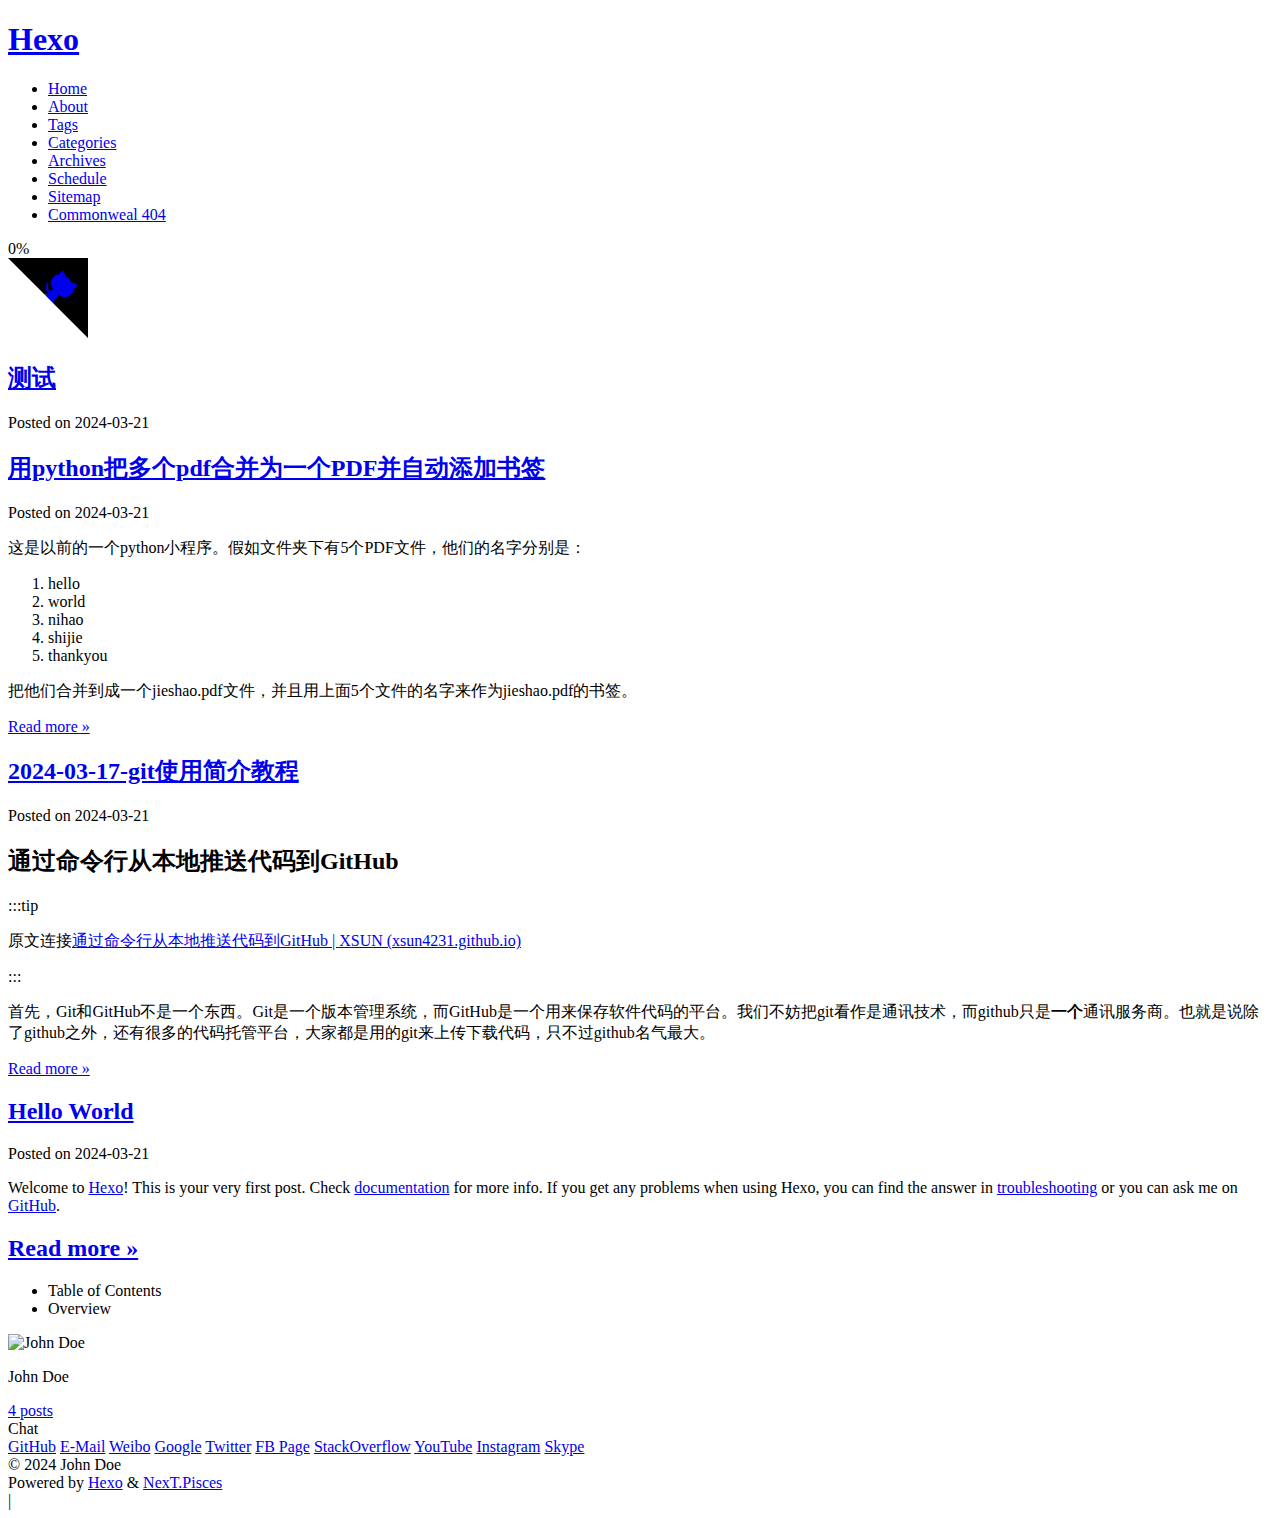
==== commit 33c1f131: "Site updated: 2024-03-21 19:21:37" ====
--- a/index.html
+++ b/index.html
@@ -18,7 +18,7 @@
 
 <script id="hexo-configurations">
     var NexT = window.NexT || {};
-    var CONFIG = {"hostname":"frankelinli.github.io","root":"/hexoBlog/","scheme":"Pisces","version":"7.8.0","exturl":false,"sidebar":{"position":"left","display":"post","padding":18,"offset":12,"onmobile":false},"copycode":{"enable":true,"show_result":true,"style":"mac"},"back2top":{"enable":true,"sidebar":false,"scrollpercent":false},"bookmark":{"enable":false,"color":"#222","save":"auto"},"fancybox":true,"mediumzoom":false,"lazyload":true,"pangu":false,"comments":{"style":"tabs","active":null,"storage":true,"lazyload":false,"nav":null},"algolia":{"hits":{"per_page":10},"labels":{"input_placeholder":"Search for Posts","hits_empty":"We didn't find any results for the search: ${query}","hits_stats":"${hits} results found in ${time} ms"}},"localsearch":{"enable":false,"trigger":"auto","top_n_per_article":1,"unescape":false,"preload":false},"motion":{"enable":true,"async":false,"transition":{"post_block":"fadeIn","post_header":"slideDownIn","post_body":"slideDownIn","coll_header":"slideLeftIn","sidebar":"slideUpIn"}}};
+    var CONFIG = {"hostname":"frankelinli.github.io","root":"/hexoBlog/","scheme":"Pisces","version":"7.8.0","exturl":false,"sidebar":{"position":"left","display":"post","padding":18,"offset":12,"onmobile":false},"copycode":{"enable":true,"show_result":true,"style":"mac"},"back2top":{"enable":true,"sidebar":false,"scrollpercent":false},"bookmark":{"enable":true,"color":"#222","save":"auto"},"fancybox":true,"mediumzoom":false,"lazyload":true,"pangu":false,"comments":{"style":"tabs","active":null,"storage":true,"lazyload":false,"nav":null},"algolia":{"hits":{"per_page":10},"labels":{"input_placeholder":"Search for Posts","hits_empty":"We didn't find any results for the search: ${query}","hits_stats":"${hits} results found in ${time} ms"}},"localsearch":{"enable":false,"trigger":"auto","top_n_per_article":1,"unescape":false,"preload":false},"motion":{"enable":true,"async":false,"transition":{"post_block":"fadeIn","post_header":"slideDownIn","post_body":"slideDownIn","coll_header":"slideLeftIn","sidebar":"slideUpIn"}}};
   </script>
 
   <meta property="og:type" content="website">
@@ -164,6 +164,9 @@
     <span>0%</span>
   </div>
   <div class="reading-progress-bar"></div>
+  <a role="button" class="book-mark-link book-mark-link-fixed"></a>
+
+  <a href="https://github.com/yourname" class="github-corner" title="Follow me on GitHub" aria-label="Follow me on GitHub" rel="noopener" target="_blank"><svg width="80" height="80" viewBox="0 0 250 250" aria-hidden="true"><path d="M0,0 L115,115 L130,115 L142,142 L250,250 L250,0 Z"></path><path d="M128.3,109.0 C113.8,99.7 119.0,89.6 119.0,89.6 C122.0,82.7 120.5,78.6 120.5,78.6 C119.2,72.0 123.4,76.3 123.4,76.3 C127.3,80.9 125.5,87.3 125.5,87.3 C122.9,97.6 130.6,101.9 134.4,103.2" fill="currentColor" style="transform-origin: 130px 106px;" class="octo-arm"></path><path d="M115.0,115.0 C114.9,115.1 118.7,116.5 119.8,115.4 L133.7,101.6 C136.9,99.2 139.9,98.4 142.2,98.6 C133.8,88.0 127.5,74.4 143.8,58.0 C148.5,53.4 154.0,51.2 159.7,51.0 C160.3,49.4 163.2,43.6 171.4,40.1 C171.4,40.1 176.1,42.5 178.8,56.2 C183.1,58.6 187.2,61.8 190.9,65.4 C194.5,69.0 197.7,73.2 200.1,77.6 C213.8,80.2 216.3,84.9 216.3,84.9 C212.7,93.1 206.9,96.0 205.4,96.6 C205.1,102.4 203.0,107.8 198.3,112.5 C181.9,128.9 168.3,122.5 157.7,114.1 C157.9,116.9 156.7,120.9 152.7,124.9 L141.0,136.5 C139.8,137.7 141.6,141.9 141.8,141.8 Z" fill="currentColor" class="octo-body"></path></svg></a>
 
 
     <main class="main">
@@ -177,7 +180,7 @@
   
   
   <article itemscope itemtype="http://schema.org/Article" class="post-block" lang="en">
-    <link itemprop="mainEntityOfPage" href="https://frankelinli.github.io/hexoBlog/2024/03/21/%E6%B5%8B%E8%AF%95/">
+    <link itemprop="mainEntityOfPage" href="https://frankelinli.github.io/hexoBlog/%E6%B5%8B%E8%AF%95/">
 
     <span hidden itemprop="author" itemscope itemtype="http://schema.org/Person">
       <meta itemprop="image" content="/hexoBlog/images/wechat.jpg">
@@ -191,7 +194,7 @@
       <header class="post-header">
         <h2 class="post-title" itemprop="name headline">
           
-            <a href="/hexoBlog/2024/03/21/%E6%B5%8B%E8%AF%95/" class="post-title-link" itemprop="url">测试</a>
+            <a href="/hexoBlog/%E6%B5%8B%E8%AF%95/" class="post-title-link" itemprop="url">测试</a>
         </h2>
 
         <div class="post-meta">
@@ -234,7 +237,7 @@
   
   
   <article itemscope itemtype="http://schema.org/Article" class="post-block" lang="en">
-    <link itemprop="mainEntityOfPage" href="https://frankelinli.github.io/hexoBlog/2024/03/21/%E7%94%A8python%E6%8A%8A%E5%A4%9A%E4%B8%AApdf%E5%90%88%E5%B9%B6%E4%B8%BA%E4%B8%80%E4%B8%AAPDF%E5%B9%B6%E8%87%AA%E5%8A%A8%E6%B7%BB%E5%8A%A0%E4%B9%A6%E7%AD%BE/">
+    <link itemprop="mainEntityOfPage" href="https://frankelinli.github.io/hexoBlog/%E7%94%A8python%E6%8A%8A%E5%A4%9A%E4%B8%AApdf%E5%90%88%E5%B9%B6%E4%B8%BA%E4%B8%80%E4%B8%AAPDF%E5%B9%B6%E8%87%AA%E5%8A%A8%E6%B7%BB%E5%8A%A0%E4%B9%A6%E7%AD%BE/">
 
     <span hidden itemprop="author" itemscope itemtype="http://schema.org/Person">
       <meta itemprop="image" content="/hexoBlog/images/wechat.jpg">
@@ -248,7 +251,7 @@
       <header class="post-header">
         <h2 class="post-title" itemprop="name headline">
           
-            <a href="/hexoBlog/2024/03/21/%E7%94%A8python%E6%8A%8A%E5%A4%9A%E4%B8%AApdf%E5%90%88%E5%B9%B6%E4%B8%BA%E4%B8%80%E4%B8%AAPDF%E5%B9%B6%E8%87%AA%E5%8A%A8%E6%B7%BB%E5%8A%A0%E4%B9%A6%E7%AD%BE/" class="post-title-link" itemprop="url">用python把多个pdf合并为一个PDF并自动添加书签</a>
+            <a href="/hexoBlog/%E7%94%A8python%E6%8A%8A%E5%A4%9A%E4%B8%AApdf%E5%90%88%E5%B9%B6%E4%B8%BA%E4%B8%80%E4%B8%AAPDF%E5%B9%B6%E8%87%AA%E5%8A%A8%E6%B7%BB%E5%8A%A0%E4%B9%A6%E7%AD%BE/" class="post-title-link" itemprop="url">用python把多个pdf合并为一个PDF并自动添加书签</a>
         </h2>
 
         <div class="post-meta">
@@ -284,7 +287,7 @@
 <p>把他们合并到成一个jieshao.pdf文件，并且用上面5个文件的名字来作为jieshao.pdf的书签。</p>
           <!--noindex-->
             <div class="post-button">
-              <a class="btn" href="/hexoBlog/2024/03/21/%E7%94%A8python%E6%8A%8A%E5%A4%9A%E4%B8%AApdf%E5%90%88%E5%B9%B6%E4%B8%BA%E4%B8%80%E4%B8%AAPDF%E5%B9%B6%E8%87%AA%E5%8A%A8%E6%B7%BB%E5%8A%A0%E4%B9%A6%E7%AD%BE/#more" rel="contents">
+              <a class="btn" href="/hexoBlog/%E7%94%A8python%E6%8A%8A%E5%A4%9A%E4%B8%AApdf%E5%90%88%E5%B9%B6%E4%B8%BA%E4%B8%80%E4%B8%AAPDF%E5%B9%B6%E8%87%AA%E5%8A%A8%E6%B7%BB%E5%8A%A0%E4%B9%A6%E7%AD%BE/#more" rel="contents">
                 Read more &raquo;
               </a>
             </div>
@@ -308,7 +311,7 @@
   
   
   <article itemscope itemtype="http://schema.org/Article" class="post-block" lang="en">
-    <link itemprop="mainEntityOfPage" href="https://frankelinli.github.io/hexoBlog/2024/03/21/2024-03-17-git%E4%BD%BF%E7%94%A8%E7%AE%80%E4%BB%8B%E6%95%99%E7%A8%8B/">
+    <link itemprop="mainEntityOfPage" href="https://frankelinli.github.io/hexoBlog/2024-03-17-git%E4%BD%BF%E7%94%A8%E7%AE%80%E4%BB%8B%E6%95%99%E7%A8%8B/">
 
     <span hidden itemprop="author" itemscope itemtype="http://schema.org/Person">
       <meta itemprop="image" content="/hexoBlog/images/wechat.jpg">
@@ -322,7 +325,7 @@
       <header class="post-header">
         <h2 class="post-title" itemprop="name headline">
           
-            <a href="/hexoBlog/2024/03/21/2024-03-17-git%E4%BD%BF%E7%94%A8%E7%AE%80%E4%BB%8B%E6%95%99%E7%A8%8B/" class="post-title-link" itemprop="url">2024-03-17-git使用简介教程</a>
+            <a href="/hexoBlog/2024-03-17-git%E4%BD%BF%E7%94%A8%E7%AE%80%E4%BB%8B%E6%95%99%E7%A8%8B/" class="post-title-link" itemprop="url">2024-03-17-git使用简介教程</a>
         </h2>
 
         <div class="post-meta">
@@ -353,7 +356,7 @@
 <p>首先，Git和GitHub不是一个东西。Git是一个版本管理系统，而GitHub是一个用来保存软件代码的平台。我们不妨把git看作是通讯技术，而github只是<strong>一个</strong>通讯服务商。也就是说除了github之外，还有很多的代码托管平台，大家都是用的git来上传下载代码，只不过github名气最大。</p>
           <!--noindex-->
             <div class="post-button">
-              <a class="btn" href="/hexoBlog/2024/03/21/2024-03-17-git%E4%BD%BF%E7%94%A8%E7%AE%80%E4%BB%8B%E6%95%99%E7%A8%8B/#more" rel="contents">
+              <a class="btn" href="/hexoBlog/2024-03-17-git%E4%BD%BF%E7%94%A8%E7%AE%80%E4%BB%8B%E6%95%99%E7%A8%8B/#more" rel="contents">
                 Read more &raquo;
               </a>
             </div>
@@ -377,7 +380,7 @@
   
   
   <article itemscope itemtype="http://schema.org/Article" class="post-block" lang="en">
-    <link itemprop="mainEntityOfPage" href="https://frankelinli.github.io/hexoBlog/2024/03/21/hello-world/">
+    <link itemprop="mainEntityOfPage" href="https://frankelinli.github.io/hexoBlog/hello-world/">
 
     <span hidden itemprop="author" itemscope itemtype="http://schema.org/Person">
       <meta itemprop="image" content="/hexoBlog/images/wechat.jpg">
@@ -391,7 +394,7 @@
       <header class="post-header">
         <h2 class="post-title" itemprop="name headline">
           
-            <a href="/hexoBlog/2024/03/21/hello-world/" class="post-title-link" itemprop="url">Hello World</a>
+            <a href="/hexoBlog/hello-world/" class="post-title-link" itemprop="url">Hello World</a>
         </h2>
 
         <div class="post-meta">
@@ -420,7 +423,7 @@
 <h2 id=""><a href="#" class="headerlink" title=""></a>
           <!--noindex-->
             <div class="post-button">
-              <a class="btn" href="/hexoBlog/2024/03/21/hello-world/#more" rel="contents">
+              <a class="btn" href="/hexoBlog/hello-world/#more" rel="contents">
                 Read more &raquo;
               </a>
             </div>
@@ -632,6 +635,8 @@
 
 <script src="/hexoBlog/js/next-boot.js"></script>
 
+<script src="/hexoBlog/js/bookmark.js"></script>
+
 
 
 
